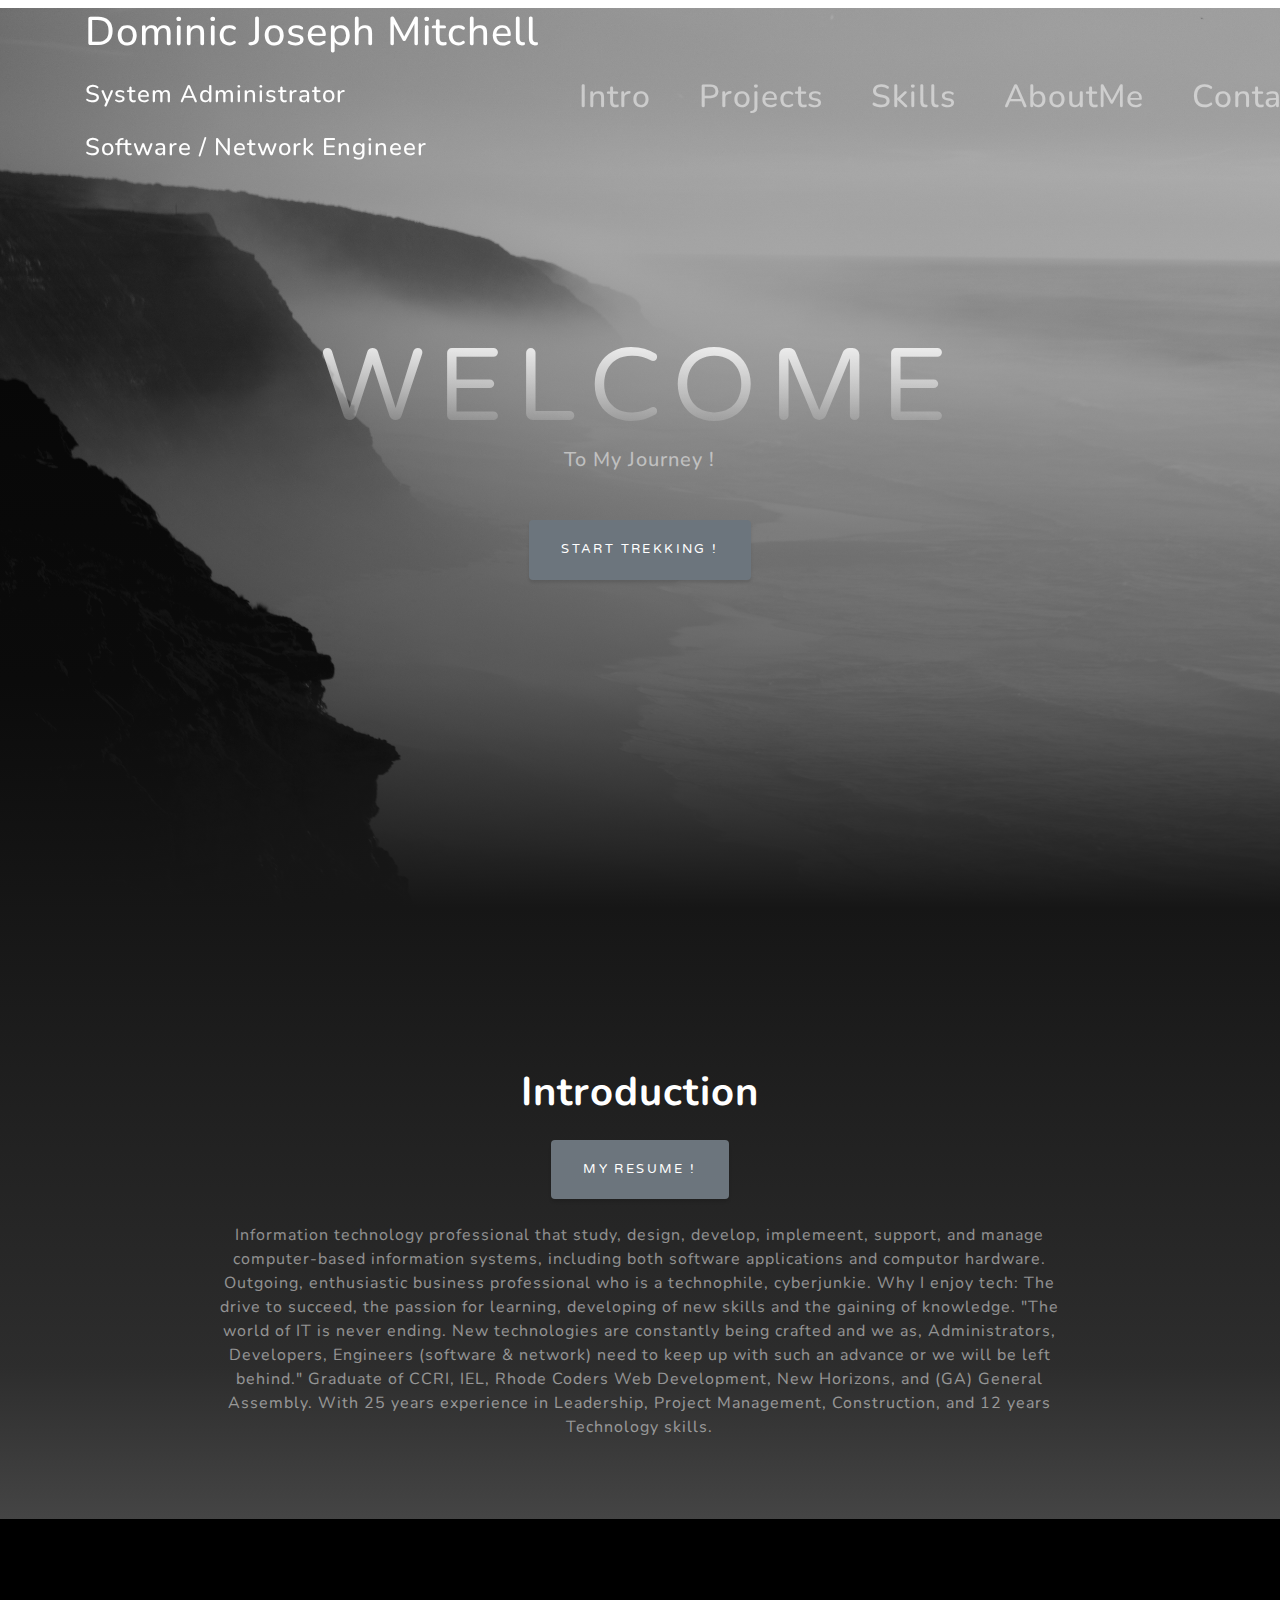
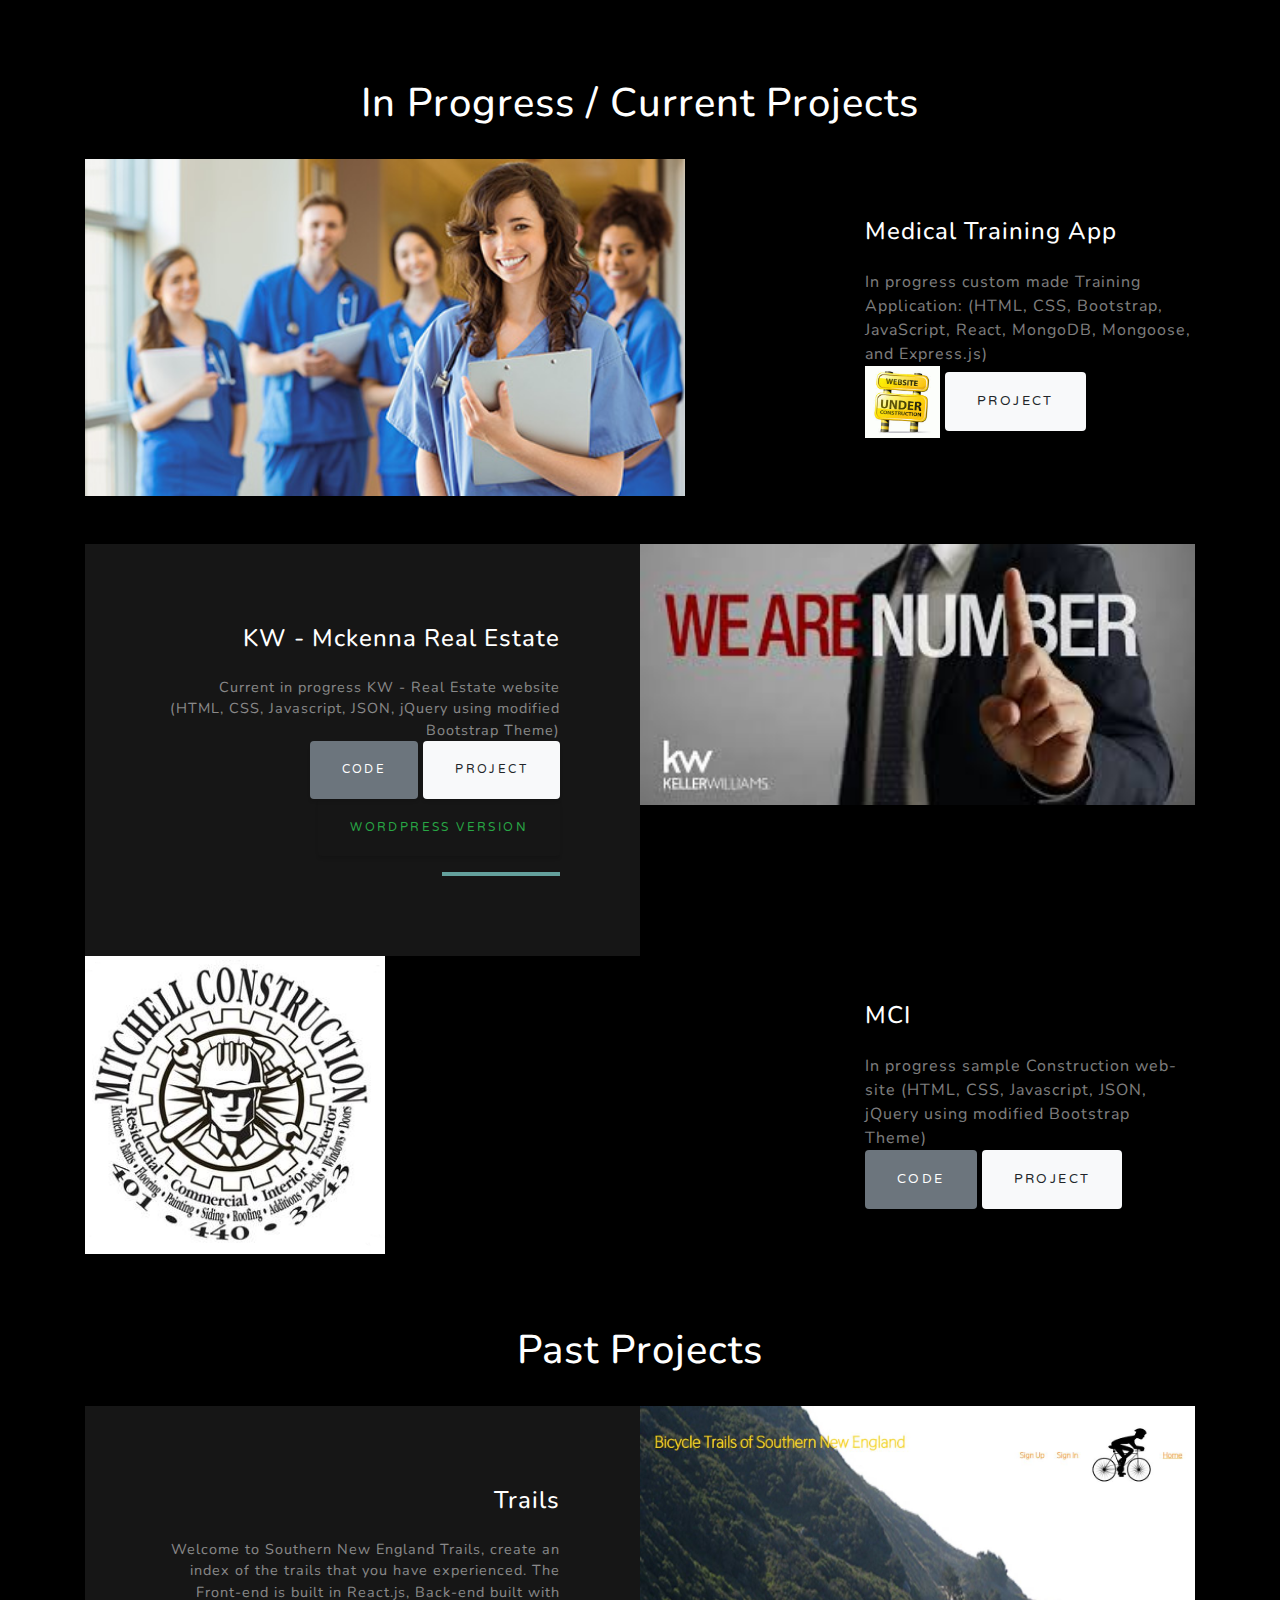
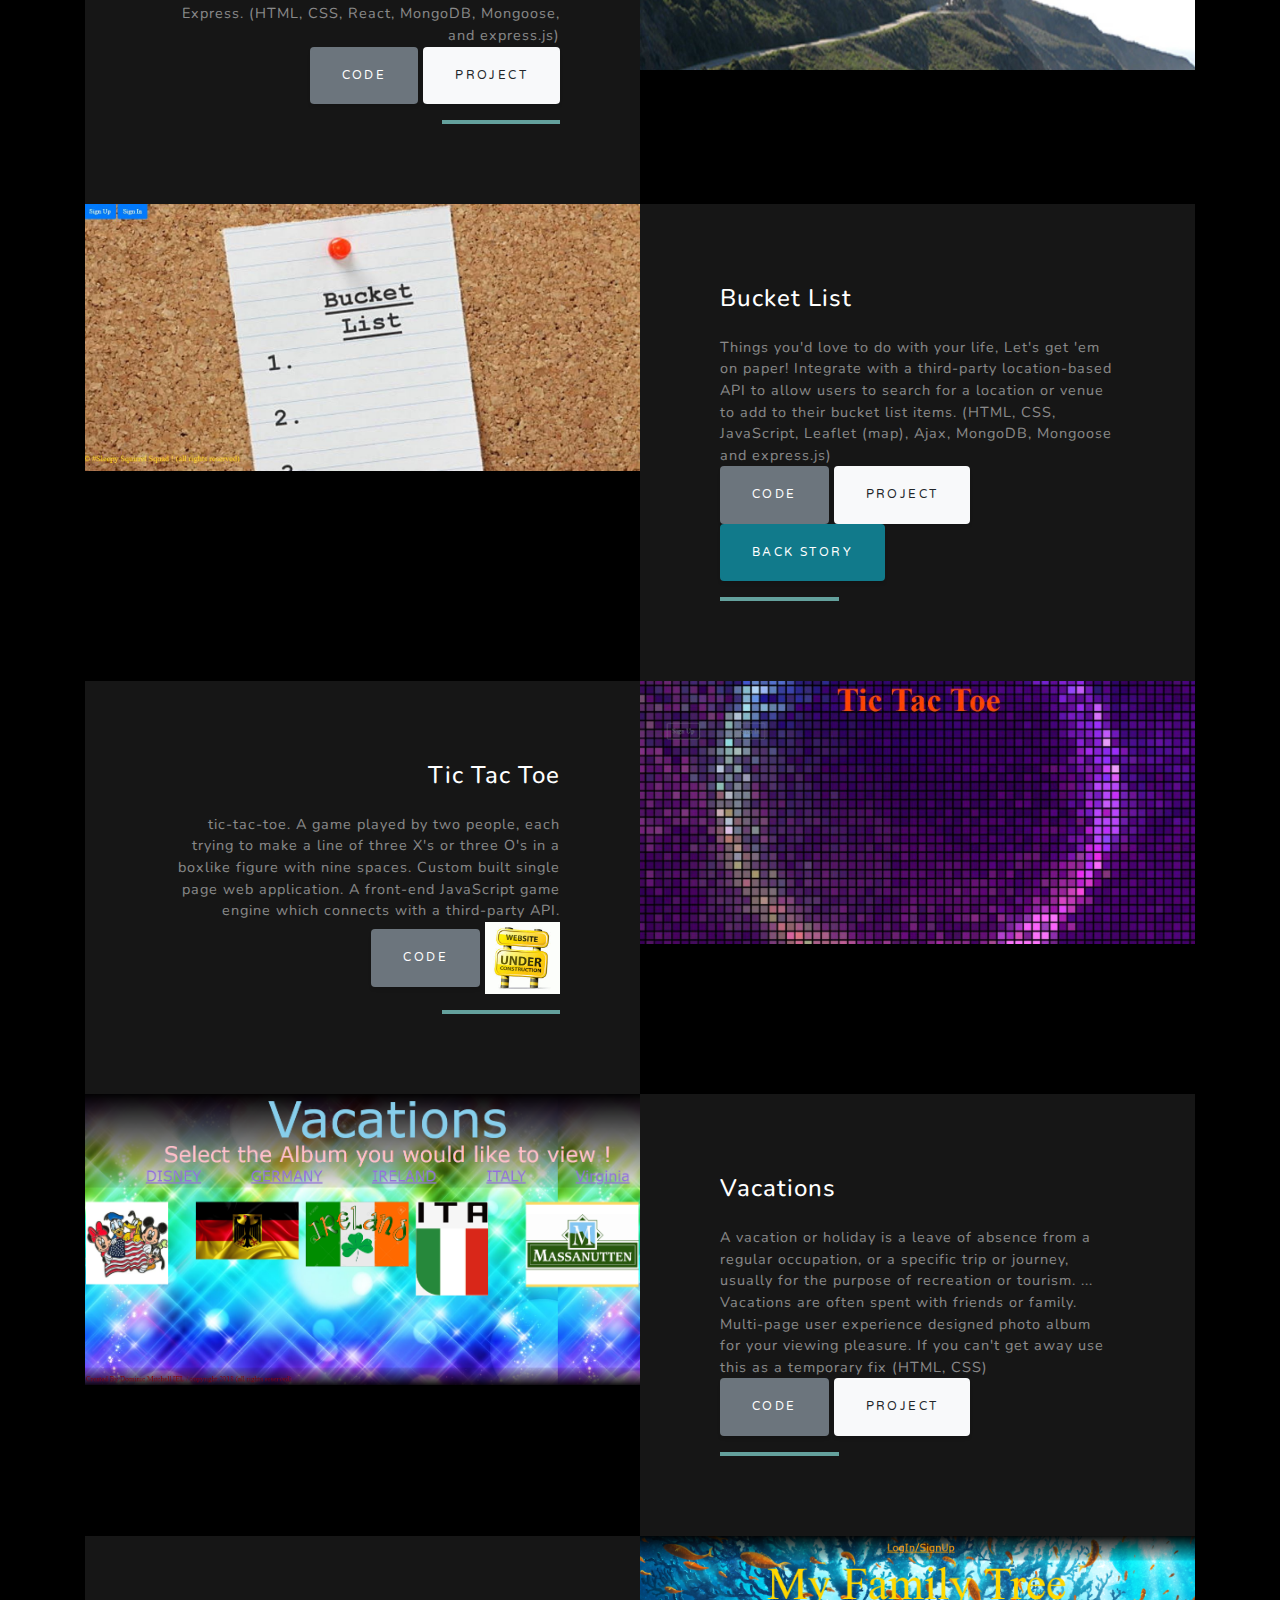
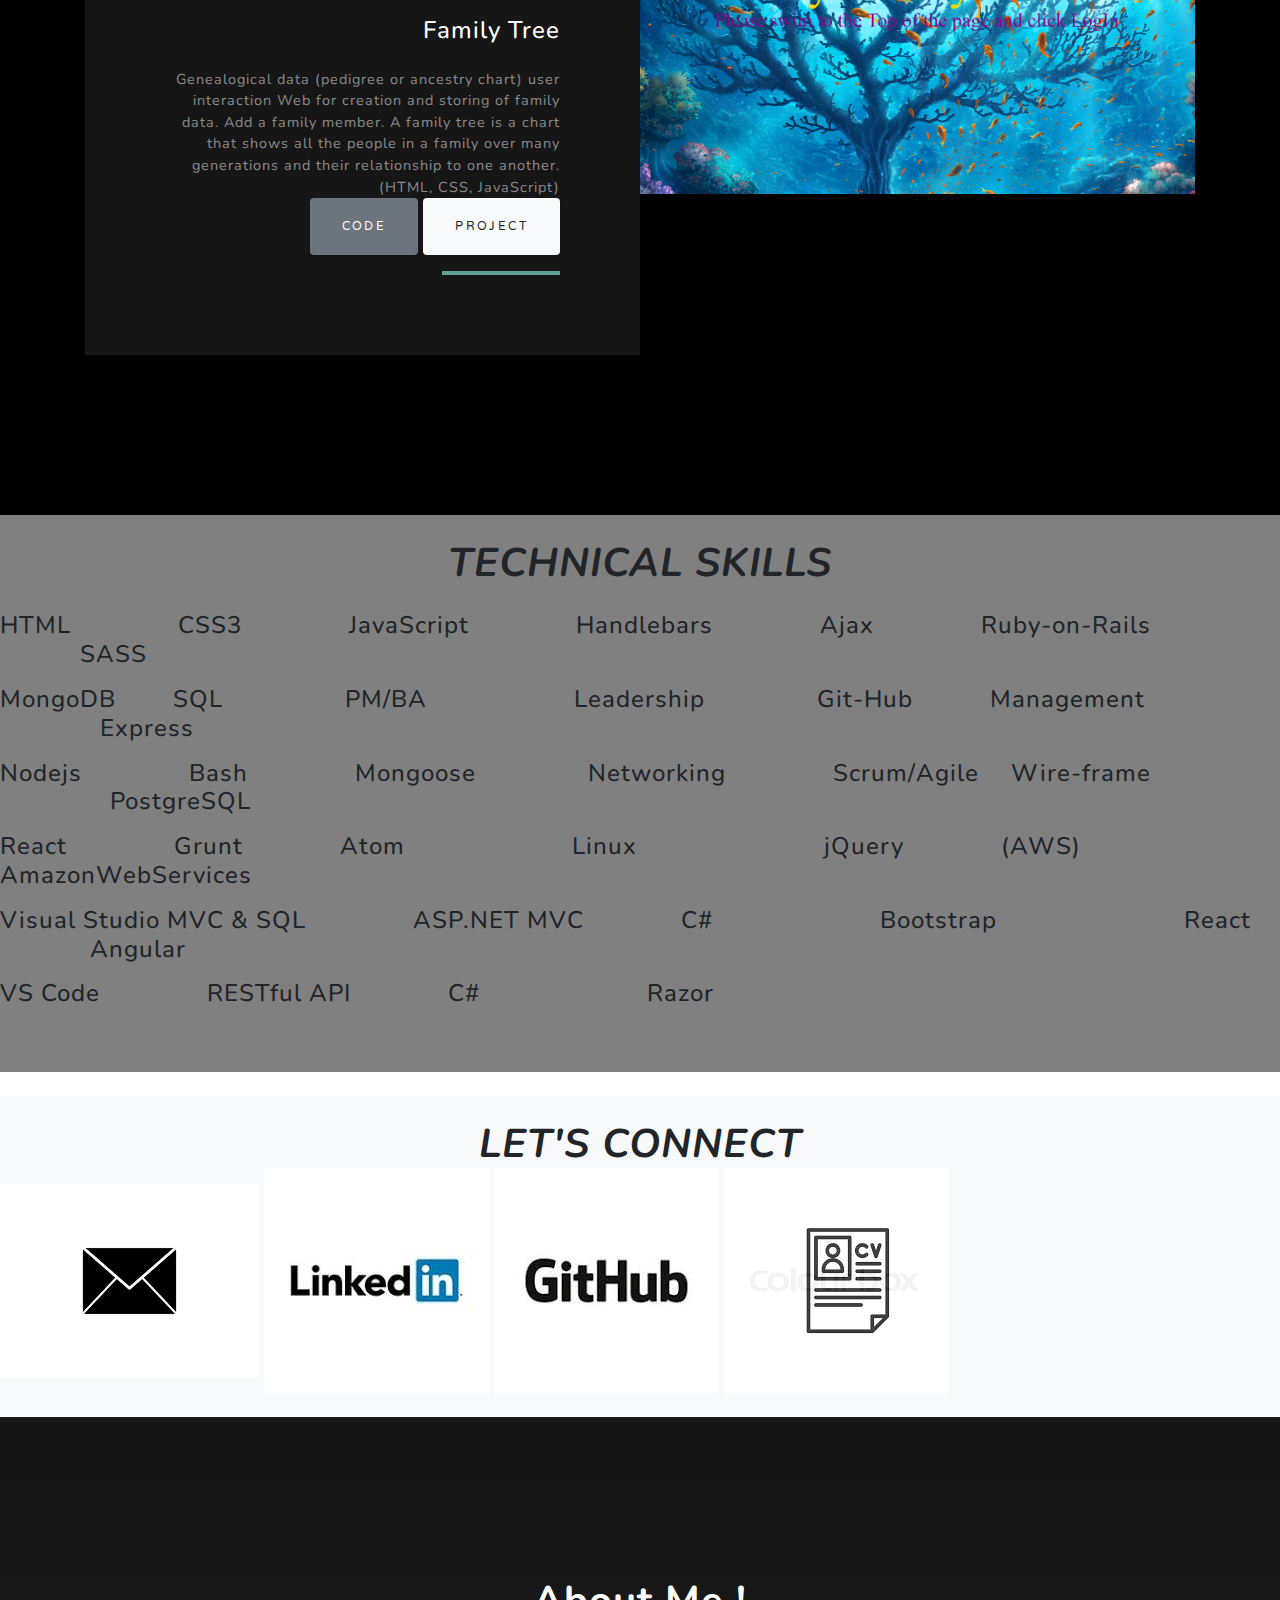
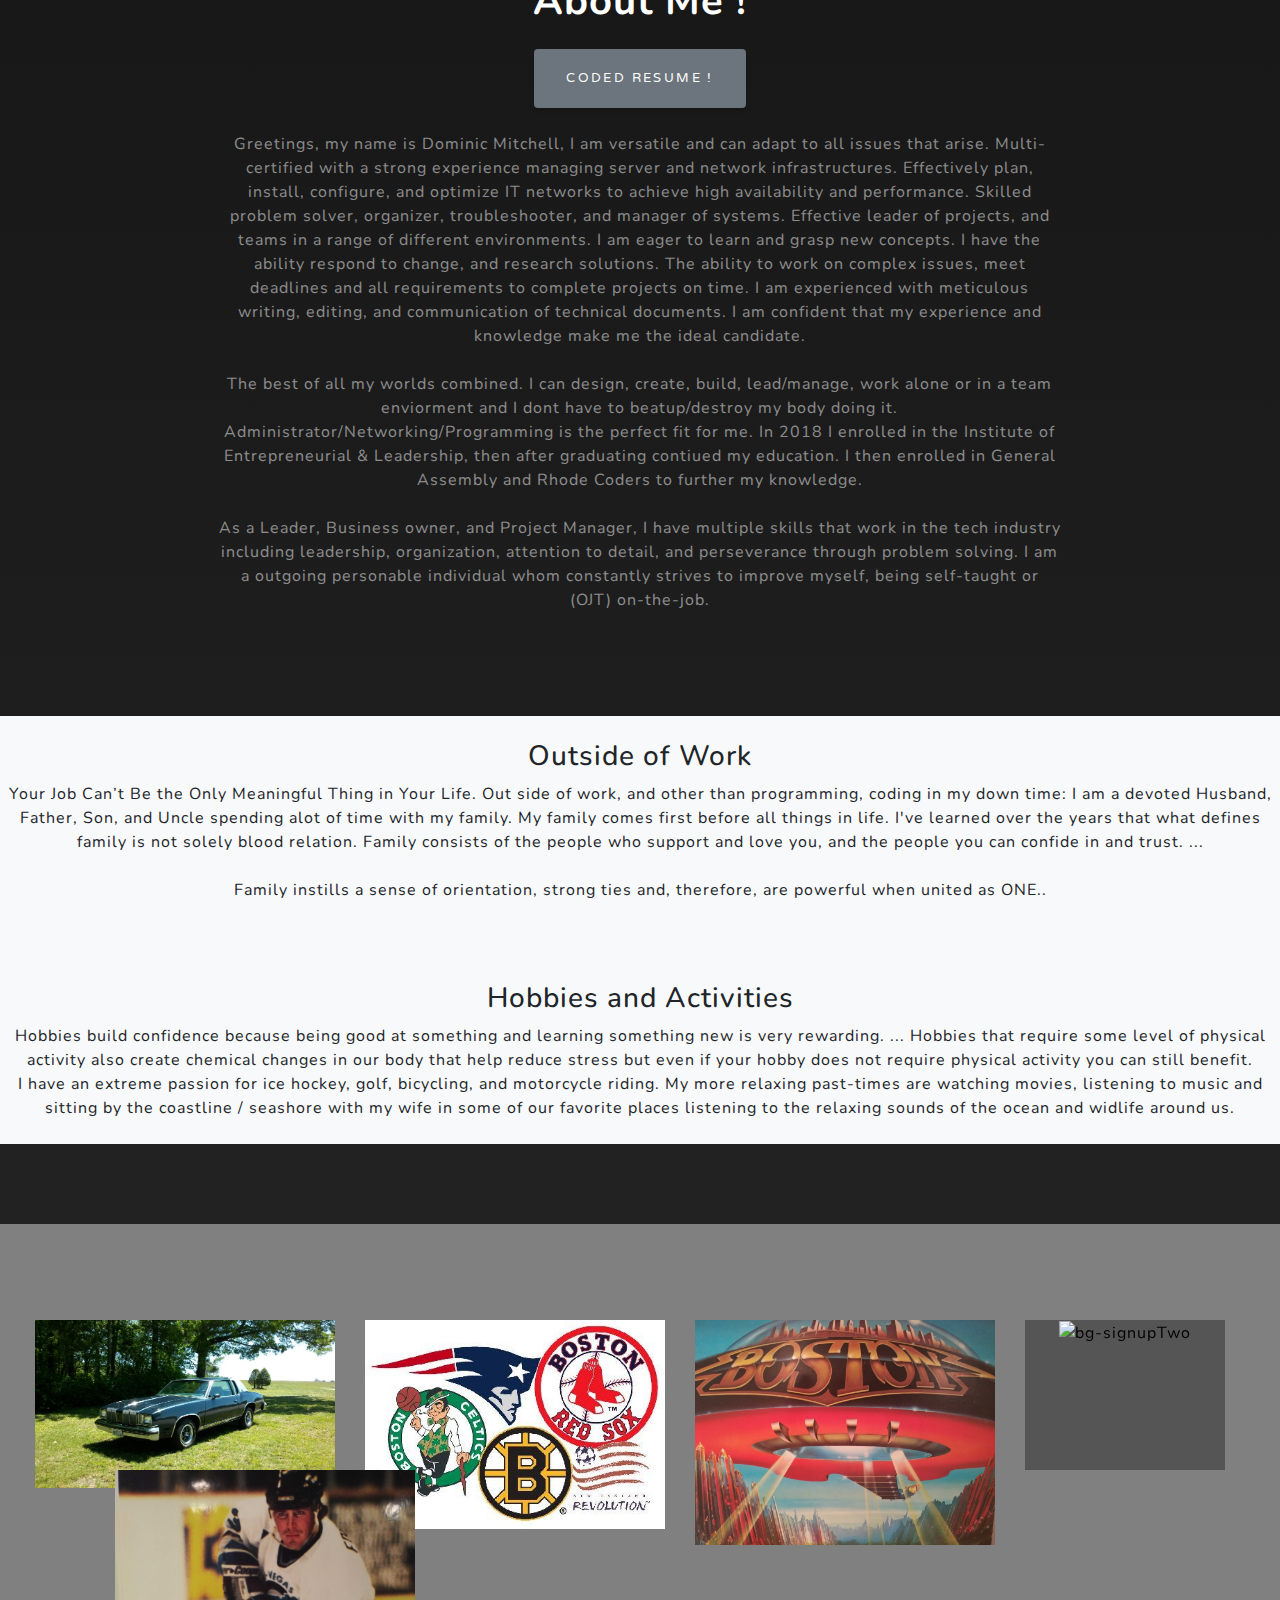
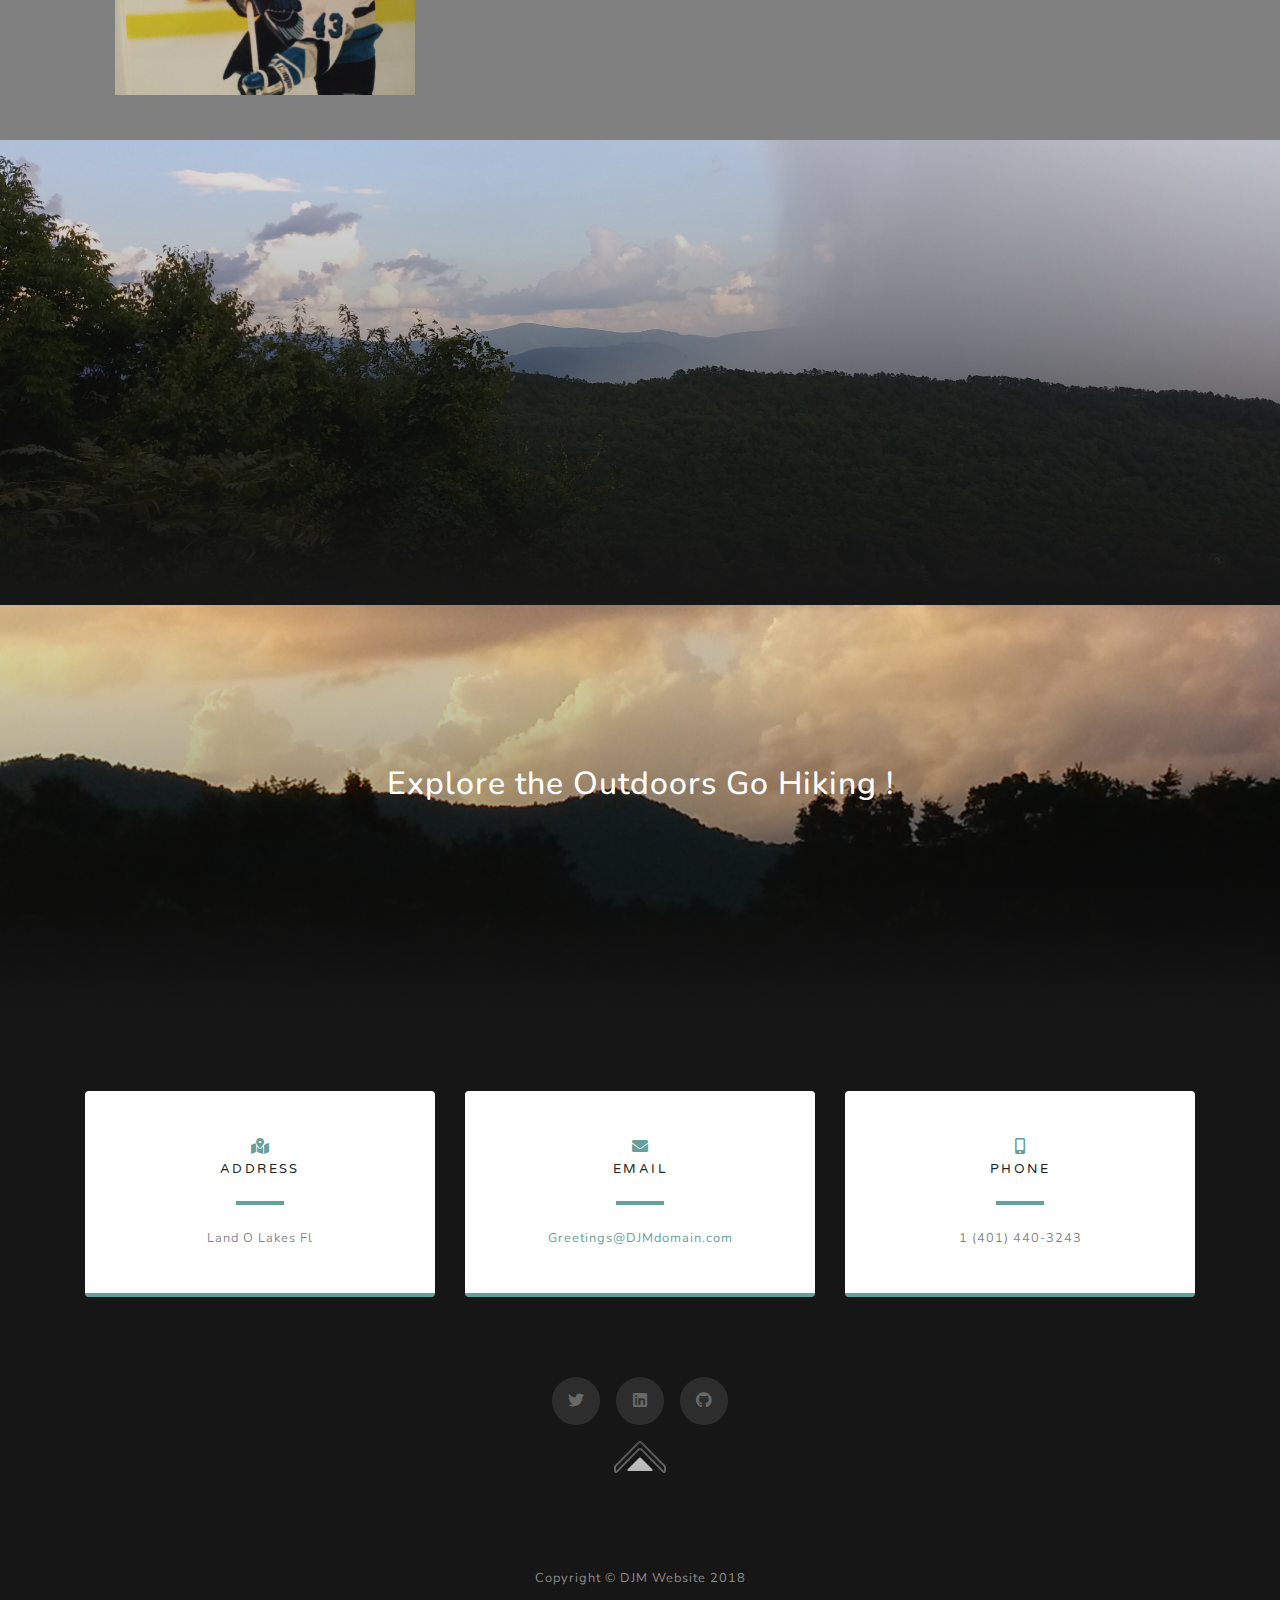
==== index.html @ 30428dc7 "fatboy" ====
<!DOCTYPE html>

<html lang="en">

<head>

  <meta charset="utf-8">
  <meta name="viewport" content="width=device-width, initial-scale=1, shrink-to-fit=no">
  <meta name="description" content="">
  <meta name="author" content="">

  <title>Dominic Joseph Mitchell Profile</title>

  <!-- Bootstrap core CSS -->
  <link href="vendor/bootstrap/css/bootstrap.min.css" rel="stylesheet">

  <!-- Custom fonts for this template -->
  <link href="vendor/fontawesome-free/css/all.min.css" rel="stylesheet">
  <link href="https://fonts.googleapis.com/css?family=Varela+Round" rel="stylesheet">
  <link
    href="https://fonts.googleapis.com/css?family=Nunito:200,200i,300,300i,400,400i,600,600i,700,700i,800,800i,900,900i"
    rel="stylesheet">

  <!-- Custom styles for this template -->
  <link href="css/grayscale.min.css" rel="stylesheet">

</head>

<body id="page-top">

  <!-- Navigation -->
  <h2>
    <nav class="navbar navbar-expand-lg navbar-light fixed-top" id="mainNav">
      <div class="container">
        <a class="navbar-brand js-scroll-trigger" href="#page-top">
          <h1 class="text-white mb-4">Dominic Joseph Mitchell</h1>
          <h4 class="text-white mb-4">System Administrator</h4>
          <h4 class="text-white mb-4">Software / Network Engineer</h4>

        </a>
        <button class="navbar-toggler navbar-toggler-right" type="button" data-toggle="collapse"
          data-target="#navbarResponsive" aria-controls="navbarResponsive" aria-expanded="false"
          aria-label="Toggle navigation">
          Menu
          <i class="fas fa-bars"></i>
        </button>
        <div class="collapse navbar-collapse" id="navbarResponsive">
          <ul class="navbar-nav ml-auto">
            <li class="nav-item">
              <a class="nav-link js-scroll-trigger" href="#intro">Intro</a>
            </li>
            <li class="nav-item">
              <a class="nav-link js-scroll-trigger" href="#projects">Projects</a>
            </li>
            <li class="nav-item">
              <a class="nav-link js-scroll-trigger" href="#skills">Skills</a>
            </li>
            <li class="nav-item">
              <a class="nav-link js-scroll-trigger" href="#about">AboutMe</a>
            </li>
            <li class="nav-item">
              <a class="nav-link js-scroll-trigger" href="#signup">Contact</a>
            </li>

          </ul>
        </div>
      </div>
    </nav>
  </h2>

  <!-- Header -->
  <header class="masthead">
    <div class="container d-flex h-100 align-items-center">
      <div class="mx-auto text-center">
        <h1 class="mx-auto my-0 text-uppercase">WELCOME</h1>
        <h2 class="text-white-50 mx-auto mt-2 mb-5">To My Journey !</h2>
        <a href="#intro" class="btn btn-secondary js-scroll-trigger">Start Trekking !</a>
      </div>
    </div>

    <style>
      img {
        height: auto;
        align-self: auto;
      }

      .grayscale {
        -webkit-filter: grayscale(100%);
        filter: grayscale(100%);
      }
    </style>

    <style>
      .flip-box {
        background-color: transparent;
        width: 200px;
        height: 150px;
        /* border: 1px solid #f1f1f1; */
        perspective: 1000px;
      }

      .flip-box-inner {
        position: relative;
        width: 100%;
        height: 100%;
        text-align: center;
        transition: transform 0.8s;
        transform-style: preserve-3d;
      }

      .flip-box:hover .flip-box-inner {
        transform: rotateY(180deg);
      }

      .flip-box-front,
      .flip-box-back {
        position: absolute;
        width: 100%;
        height: 100%;
        backface-visibility: hidden;
      }

      .flip-box-front {
        background-color: #555;
        color: black;
      }

      .flip-box-back {
        background-color: #555;
        color: black;
        transform: rotateY(180deg);
      }

      .row>.column {
        padding: 8px;
      }

      .column {
        float: left;
        width: 25%;
      }
    </style>

  </header>

  <body id="page-top">
    <!-- About Section -->
    <section id="intro" class="about-section text-center">
      <div class="row">
        <div class="col-lg-8 mx-auto">
          <h1 class="text-white mb-4"><b>Introduction</b></h1>
          <p class="text-white-50">
            <a href="img/2022 DJM FLR.pdf" target="_blank" class="btn btn-secondary js-scroll-trigger">My
              Resume !</a>
            <br>
            <br>
            Information technology professional that study, design, develop, implemeent, support, and
            manage computer-based information systems, including both software applications and computor 
            hardware.
            
            Outgoing, enthusiastic business professional who is a technophile, cyberjunkie. Why I enjoy tech: 
            The drive to
            succeed, the passion for learning, developing of new skills and the gaining of knowledge.
            "The world of IT is never ending. New technologies are constantly being crafted
            and we as, Administrators, Developers, Engineers (software & network) need to keep up with such 
            an advance or we will be left behind."
            Graduate of CCRI, IEL, Rhode Coders Web Development, New Horizons, and (GA) General Assembly. 
            With 25 years experience in Leadership, Project Management, Construction, and 12 years Technology skills.</p>
        </div>
      </div>
    </section>

    <!-- Projects Section -->
    <section id="projects" class="projects-section bg-light">
      <div class="container">

        <!-- Current Real World Projects -->
        <h1 class="text-white text-center">In Progress / Current Projects</h1>
        <br>

        <!-- Project One Row -->
        <div class="row align-items-center no-gutters mb-4 mb-lg-5">
          <div class="col-xl-8 col-lg-7">
            <img class="img-fluid mb-3 mb-lg-0" src="img/nursing.jpg" alt="nursing" width="600" height="500">
          </div>
          <div class="col-xl-4 col-lg-5">
            <div class="featured-text text-center text-lg-left">
              <h4 class="text-white">Medical Training App</h4>
              <h6 class="text-white mb-4"></h6>
              <p class="text-white-50 mb-0">In progress custom made Training Application:
                (HTML, CSS, Bootstrap, JavaScript, React, MongoDB, Mongoose, and Express.js)
                <br>
                <img class="img-fluid" src="img/underconstruction.jpg" alt="uncerconstruction" width="75" height="100">
                <a href="https://dominicjosephmitchell.github.io/nursing/" class="btn btn-light"
                  target="_blank">Project</a>
              </p>
            </div>
          </div>
        </div>

        <!-- Project Two Row -->
        <div class="row justify-content-center no-gutters mb-5 mb-lg-0">
          <div class="col-lg-6">
            <img class="img-fluid" src="img/kw-mckenna.jpg" alt="kw" width="600" height="500">
          </div>
          <div class="col-lg-6 order-lg-first">
            <div class="bg-black text-center h-100 project">
              <div class="d-flex h-100">
                <div class="project-text w-100 my-auto text-center text-lg-right">
                  <h4 class="text-white">KW - Mckenna Real Estate</h4>
                  <h6 class="text-white mb-4"></h6>
                  <p class="mb-0 text-white-50">Current in progress KW - Real Estate website
                    (HTML, CSS, Javascript, JSON, jQuery using modified Bootstrap Theme)
                    <br>
                    <a href="https://github.com/DominicJosephMitchell/mckenna" class="btn btn-secondary"
                      target="_blank">Code</a>
                    <a href="https://dominicjosephmitchell.github.io/mckenna/" class="btn btn-light"
                      target="_blank">Project</a>
                    <a href="http://dominicjmitchell.com/" class="btn btn-outline-success" target="_blank">Wordpress
                      Version</a>
                    <hr class="d-none d-lg-block mb-0 mr-0">
                </div>
              </div>
            </div>
          </div>
        </div>

        <!-- Project Three Row -->
        <div class="row align-items-center no-gutters mb-4 mb-lg-5">
          <div class="col-xl-8 col-lg-7">
            <img class="img-fluid mb-3 mb-lg-0" src="img/MCI.png" alt="trails" width="300" height="250">
          </div>
          <div class="col-xl-4 col-lg-5">
            <div class="featured-text text-center text-lg-left">
              <h4 class="text-white">MCI</h4>
              <h6 class="text-white mb-4"></h6>
              <p class="text-white-50 mb-0">In progress sample Construction web-site
                (HTML, CSS, Javascript, JSON, jQuery using modified Bootstrap Theme)
                <br>
                <a href="https://github.com/DominicJosephMitchell/MCI" class="btn btn-secondary"
                  target="_blank">Code</a>
                <a href="https://dominicjosephmitchell.github.io/MCI/" class="btn btn-light" target="_blank">Project</a>
              </p>
            </div>
          </div>
        </div>

        <!-- Class Projects -->
        <br>
        <h1 class="text-white text-center">Past Projects</h1>
        <br>

        <!-- Project One Row -->
        <div class="row justify-content-center no-gutters mb-5 mb-lg-0">
          <div class="col-lg-6">
            <img class="img-fluid" src="img/Trails.JPG" alt="trails" width="600" height="500">
          </div>
          <div class="col-lg-6 order-lg-first">
            <div class="bg-black text-center h-100 project">
              <div class="d-flex h-100">
                <div class="project-text w-100 my-auto text-center text-lg-right">
                  <h4 class="text-white">Trails</h4>
                  <h6 class="text-white mb-4"></h6>
                  <p class="mb-0 text-white-50">Welcome to Southern New England Trails, create an index of the trails
                    that
                    you have experienced. The Front-end is built in React.js, Back-end built with Express. (HTML, CSS,
                    React, MongoDB, Mongoose, and express.js)
                    <br>
                    <a href="https://github.com/DominicJosephMitchell/TrailsClient" class="btn btn-secondary"
                      target="_blank">Code</a>
                    <a href="https://dominicjosephmitchell.github.io/TrailsClient/" class="btn btn-light"
                      target="_blank">Project</a>
                  </p>
                  <hr class="d-none d-lg-block mb-0 mr-0">
                </div>
              </div>
            </div>
          </div>
        </div>

        <!-- Project Two Row -->
        <div class="row justify-content-center no-gutters mb-5 mb-lg-0">
          <div class="col-lg-6">
            <img class="img-fluid" src="img/bucketlist.JPG" alt="bucketlist" width="600" height="500">
          </div>
          <div class="col-lg-6">
            <div class="bg-black text-center h-100 project">
              <div class="d-flex h-100">
                <div class="project-text w-100 my-auto text-center text-lg-left">
                  <h4 class="text-white">Bucket List</h4>
                  <h6 class="text-white mb-4"></h6>
                  <p class="mb-0 text-white-50">
                    Things you'd love to do with your life, Let's get 'em on paper!
                    Integrate with a third-party location-based API to allow users to search for a location or
                    venue to add to their bucket list items. (HTML, CSS, JavaScript, Leaflet (map), Ajax,
                    MongoDB, Mongoose and express.js)
                    <br>
                    <a href="https://github.com/DominicJosephMitchell/front-end-bucket" class="btn btn-secondary"
                      target="_blank">Code</a>
                    <a href="https://deehefka.github.io/front-end-bucket/" class="btn btn-light"
                      target="_blank">Project</a>
                    <a href="backStory/backStory.html" class="btn btn-info active" target="_blank">Back Story</a>
                  </p>
                  <hr class="d-none d-lg-block mb-0 ml-0">
                </div>
              </div>
            </div>
          </div>
        </div>

        <!-- Project Three Row -->
        <div class="row justify-content-center no-gutters mb-5 mb-lg-0">
          <div class="col-lg-6">
            <img class="img-fluid" src="img/TTT.JPG" alt="Vacations" width="600" height="500">
          </div>
          <div class="col-lg-6 order-lg-first">
            <div class="bg-black text-center h-100 project">
              <div class="d-flex h-100">
                <div class="project-text w-100 my-auto text-center text-lg-right">
                  <h4 class="text-white">Tic Tac Toe</h4>
                  <h6 class="text-white mb-4"></h6>
                  <p class="mb-0 text-white-50"> tic-tac-toe. A game played by two people, each trying to make a line of
                    three X's
                    or three O's in a boxlike figure with nine spaces. Custom built single page web application. A
                    front-end JavaScript
                    game engine which connects with a third-party API.
                    <br>
                    <a href="https://github.com/DominicJosephMitchell/TicTacToe" class="btn btn-secondary"
                      target="_blank">Code</a>
                    <!-- <a href="https://dominicjosephmitchell.github.io/TicTacToe/" class="btn btn-light"
                      target="_blank">Project</a> -->
                    <img class="img-fluid" src="img/underconstruction.jpg" alt="uncerconstruction" width="75"
                      height="100">
                  </p>
                  <hr class="d-none d-lg-block mb-0 mr-0">
                </div>
              </div>
            </div>
          </div>
        </div>

        <!-- Project Four Row -->
        <div class="row justify-content-center no-gutters mb-5 mb-lg-0">
          <div class="col-lg-6">
            <img class="img-fluid" src="img/Project2.PNG" alt="Vacations" width="600" height="500">
          </div>
          <div class="col-lg-6">
            <div class="bg-black text-center h-100 project">
              <div class="d-flex h-100">
                <div class="project-text w-100 my-auto text-center text-lg-left">
                  <h4 class="text-white">Vacations</h4>
                  <h6 class="text-white mb-4"></h6>
                  <p class="mb-0 text-white-50">A vacation or holiday is a leave of absence from a regular occupation,
                    or a specific trip or journey, usually for the purpose of recreation or tourism. ... Vacations are
                    often spent with friends or family. Multi-page user experience designed photo album for your viewing
                    pleasure. If you can't get away use this as a temporary fix (HTML, CSS)
                    <br>
                    <a href="https://djmcapstone.herokuapp.com/" class="btn btn-secondary" target="_blank">Code</a>
                    <a href="https://djmcapstone.herokuapp.com/" class="btn btn-light" target="_blank">Project</a>
                  </p>
                  <hr class="d-none d-lg-block mb-0 ml-0">
                </div>
              </div>
            </div>
          </div>
        </div>

        <!-- Project Five Row -->
        <div class="row justify-content-center no-gutters mb-5 mb-lg-0">
          <div class="col-lg-6">
            <img class="img-fluid" src="img/FamilyTree.PNG" alt="familyTree" width="600" height="500">
          </div>
          <div class="col-lg-6 order-lg-first">
            <div class="bg-black text-center h-100 project">
              <div class="d-flex h-100">
                <div class="project-text w-100 my-auto text-center text-lg-right">
                  <h4 class="text-white">Family Tree</h4>
                  <h6 class="text-white mb-4"></h6>
                  <p class="mb-0 text-white-50">Genealogical data (pedigree or ancestry chart) user
                    interaction Web for creation and storing of family data. Add a family member.
                    A family tree is a chart that shows all the people in a family over many generations
                    and their relationship to one another. (HTML, CSS, JavaScript)
                    <br>
                    <a href="https://github.com/DominicJosephMitchell/FamilyTree" class="btn btn-secondary"
                      target="_blank">Code</a>
                    <a href="https://djmfamilytree.herokuapp.com/" class="btn btn-light" target="_blank">Project</a>
                  </p>
                  <hr class="d-none d-lg-block mb-0 mr-0">
                </div>
              </div>
            </div>
          </div>
        </div>
      </div>
    </section>

    <!-- Technical Skills -->
    <div>
      <section id="skills" class="skills-section bg-light">
        <br>
        <div class="container d-flex h-100 align-items-center">
          <div class="mx-auto text-center">
            <i>
              <h1 class="mx-auto my-0 text-uppercase"><b>TECHNICAL SKILLS</b></h1>
            </i>
          </div>
        </div>
        <br>

        <!-- Style the tab content <span style="display:inline-block; width:200px;"></span>-->
        <h4>
          <p>HTML
            <span style="margin-left:100px;">CSS3</span>
            <span style="margin-left:100px;">JavaScript</span>
            <span style="margin-left:100px;">Handlebars</span>
            <span style="margin-left:100px;">Ajax</span>
            <span style="margin-left:100px;">Ruby-on-Rails</span>
            <span style="margin-left:80px;">SASS</span>
          </p>

          <p>MongoDB
            <span style="margin-left:50px;">SQL</span>
            <span style="margin-left:115px;">PM/BA</span>
            <span style="margin-left:140px;">Leadership</span>
            <span style="margin-left:105px;">Git-Hub</span>
            <span style="margin-left:70px;">Management</span>
            <span style="margin-left:100px;">Express</span>
          </p>

          <p>Nodejs
            <span style="margin-left:100px;">Bash</span>
            <span style="margin-left:100px;">Mongoose</span>
            <span style="margin-left:105px;">Networking</span>
            <span style="margin-left:100px;">Scrum/Agile</span>
            <span style="margin-left:25px;">Wire-frame</span>
            <span style="margin-left:110px;">PostgreSQL</span>
          </p>

          <p>React
            <span style="margin-left:100px;">Grunt</span>
            <span style="margin-left:90px;">Atom</span>
            <span style="margin-left:160px;">Linux</span>
            <span style="margin-left:180px;">jQuery</span>
            <span style="margin-left:90px;">(AWS) AmazonWebServices</span>
          </p>

          <p>Visual Studio MVC & SQL
            <span style="margin-left:100px;">ASP.NET MVC</span>
            <span style="margin-left:90px;">C#</span>
            <span style="margin-left:160px;">Bootstrap</span>
            <span style="margin-left:180px;">React</span>
            <span style="margin-left:90px;">Angular</span>
          </p>

          <p>VS Code
            <span style="margin-left:100px;">RESTful API</span>
            <span style="margin-left:90px;">C#</span>
            <span style="margin-left:160px;">Razor</span>
            <span style="margin-left:180px;"></span>
            <span style="margin-left:90px;"></span>
          </p>


        </h4>
        <br>
        <br>
      </section>
    </div>

    <!-- Connect -->
    <div>
      <br>
      <section id="connect" class="connect-section bg-light">
        <br>
        <div class="container d-flex h-50 align-items-center">
          <div class="mx-auto text-center">
            <i>
              <bold>
                <h1 class="mx-auto my-0 text-uppercase"><b>LET'S CONNECT</b></h1>
              </bold>
            </i>
          </div>
        </div>
        <div class="contact" id="contact">

          <a href="mailto:nstco29@gmail.com" target="_blank">
            <img alt="Email: dominic.joseph.mitchell.2018@gmail.com" src="img/email.png"></a>

          <a href="https://www.linkedin.com/in/dominic-j-mitchell/" target="_blank">
            <img alt="https://www.linkedin.com/in/dominic-j-mitchell/" src="img/linkedin.jpg"></a>

          <a href="https://github.com/DominicJosephMitchell?tab=repositories" target="_blank">
            <img alt="GitHub: https://github.com/DominicJosephMitchell?tab=repositories" src="img/github.jpg"></a>

          <!-- <a href="https://twitter.com/DominicJosephM1" target="_blank">
            <img alt="https://twitter.com/DominicJosephM1" src="img/twitter.png"></a> -->

          <a href="img/2022 DJM FLR.pdf" target="_blank">
            <img alt="resume/resume.html" src="img/resumelogo.png"></a>
        </div>
        <br>
      </section>
    </div>

    <!-- About Me -->

    <section id="about" class="about-section text-center">
      <div class="row">
        <div class="col-lg-8 mx-auto">
          <h1 class="text-white mb-4"><b>About Me !</b></h1>
          <a href="resume/resume.html" target="_blank" class="btn btn-secondary js-scroll-trigger">Coded
            Resume !</a>
          <p class="text-white-50">
            <br>
                 Greetings, my name is Dominic Mitchell, 
            I am versatile and can adapt to all issues that arise. Multi-certified with a strong experience managing 
            server and network infrastructures.  Effectively plan, install, configure, and optimize IT networks to 
            achieve high availability and performance.  Skilled problem solver, organizer, troubleshooter, and manager 
            of systems. Effective leader of projects, and teams in a range of different environments. 
                 I am eager to learn and grasp new concepts. I have the ability respond to change, and research solutions.  
            The ability to work on complex issues, meet deadlines and all requirements to complete projects on time. I am 
            experienced with meticulous writing, editing, and communication of technical documents. I am confident that 
            my experience and knowledge make me the ideal candidate. 
            <br>
            <br>
                 The best of all my worlds combined. I can design, create, build, lead/manage, work alone or in a team
            enviorment and I dont have to beatup/destroy my body doing it. Administrator/Networking/Programming is the 
            perfect fit for me. In 2018 I enrolled in the Institute of Entrepreneurial & Leadership, then after graduating 
            contiued my education. I then enrolled in General Assembly and Rhode Coders to further my knowledge.
            <br>
            <br>
                 As a Leader, Business owner, and Project Manager, I have multiple skills that work in the tech
            industry including leadership, organization, attention to detail, and perseverance through problem solving.
            I am a outgoing personable individual whom constantly strives to improve myself, being self-taught or (OJT)
            on-the-job.
          </p>
        </div>
      </div>

      <!-- Ouside of work -->
      <div>
        <br>
        <section id="connect" class="connect-section bg-light">
          <br>
          <div class="container d-flex h-50 align-items-center">
            <div class="mx-auto text-center">
              <i>
                <h1 class="mx-auto my-0 text-uppercase"></h1>
              </i>
            </div>
          </div>
          <div class="contact" id="contact">
          </div>
          <strong>
            <h3>Outside of Work</h3>
          </strong>
          <p> Your Job Can’t Be the Only Meaningful Thing in Your Life. Out side of work, and other than programming,
            coding in my down time: I am a devoted Husband, Father, Son, and Uncle spending alot of time with my
            family.
            My family comes first before all things in life. I've learned over the years that what defines family is
            not
            solely blood relation. Family consists of the people who support and love you, and the people you can
            confide
            in and trust. ...
            <br>
            <br>
            Family instills a sense of orientation, strong ties and, therefore, are powerful when united as ONE..
          </p>
          <strong>
            <h3>Hobbies and Activities</h3>
          </strong>
          <p>
            Hobbies build confidence because being good at something and learning something new is very rewarding. ...
            Hobbies that require some level of physical activity also create chemical changes in our body that help
            reduce stress but even if your hobby does not require physical activity you can still benefit.
            <br>
            I have an extreme passion for ice hockey, golf, bicycling, and motorcycle riding. My more relaxing past-times are
            watching movies, listening to music and sitting by the coastline / seashore with my wife in some of our
            favorite places listening to the relaxing sounds of the ocean and widlife around us.
            <br>
            <br>
          </p>
        </section>
      </div>

      <!-- Description of Pictures -->
      <!-- Text for Pictures -->

      <div class="mx-auto text-left">
        <h3>
        </h3>
      </div>

      <!-- Pictures -->
      <div>
        <section id="skills" class="skills-section bg-light">
          <br>
          <div class="container d-flex h-100 align-items-center">
            <div class="mx-auto text-center">
              <i>
                <h1 class="mx-auto my-0 text-uppercase"></h1>
              </i>
            </div>
          </div>
          <br>
          <br>
          <br>
          <!-- Picture 1/2 -->
          <div>
            <div class="row">
              <span style="margin-left:50px;">
                <div class="column">
                  <div class="flip-box">
                    <div class="flip-box-inner">
                      <div class="flip-box-front">
                        <img class="" src="img/cutlass.jpg" alt="cutlass" width="300" height="300">
                      </div>
                      <div class="flip-box-back">
                        <img class="grayscale" src="img/FatBoy 2022.PNG" alt="shadow" width="300" height="300">
                      </div>
                    </div>
                  </div>
                </div>
              </span>

              <!-- Picture 3/4 -->
              <span style="margin-left:130px;">
                <div class="column">
                  <div class="flip-box">
                    <div class="flip-box-inner">
                      <div class="flip-box-front">
                        <img class="" src="img/New_England_Sports.jpg" alt="New_England_Sports" width="300"
                          height="300">
                      </div>
                      <div class="flip-box-back">
                        <img class="grayscale" src="img/New_England_Sports.jpg" alt="New_England_Sports" width="300"
                          height="300">
                      </div>
                    </div>
                  </div>
                </div>
              </span>

              <!-- Picture 5/6 -->
              <span style="margin-left:130px;">
                <div class="column">
                  <div class="flip-box">
                    <div class="flip-box-inner">
                      <div class="flip-box-front">
                        <img class="" src="img/Boston.jpg" alt="Boston" width="300" height="300">
                      </div>
                      <div class="flip-box-back">
                        <img class="grayscale" src="img/VanHalen.jpg" alt="VanHalen" width="300" height="300">
                      </div>
                    </div>
                  </div>
                </div>
              </span>

              <!-- Picture 7/8 -->
              <span style="margin-left:130px;">
                <div class="column">
                  <div class="flip-box">
                    <div class="flip-box-inner">
                      <div class="flip-box-front">
                        <img class="" src="img/bg-signupTwo.jpg" alt="bg-signupTwo" width="300" height="300">
                      </div>
                      <div class="flip-box-back">
                        <img class="grayscale" src="img/hiking.jpg" alt="hiking" width="300" height="300">
                      </div>
                    </div>
                  </div>
                </div>
              </span>

              <!-- Picture 9/10 -->
              <span style="margin-left:130px;">
                <div class="column">
                  <div class="flip-box">
                    <div class="flip-box-inner">
                      <div class="flip-box-front">
                        <img class="" src="img/Hockey43.jpg" alt="Hockey43" width="300" height="300">
                      </div>
                      <div class="flip-box-back">
                        <img class="grayscale" src="img/HockeyYoung.jpg" alt="HockeyYoung" width="300" height="300">
                      </div>
                    </div>
                  </div>
                </div>
              </span>
            </div>
            <br>
            <br>
            <br>
            <br>
            <br>
        </section>

        <!-- Empty Section -->
        <!-- <div>
          <section id="skills" class="skills-section bg-light">
            <br>
            <div class="container d-flex h-100 align-items-center">
              <div class="mx-auto text-center">
                <i>
                  <h1 class="mx-auto my-0 text-uppercase"></h1>
                </i>
              </div>
            </div>
          </section> -->

        <section id="signup" class="signup-sectionTwo">
          <div class="container">
            <div class="row">
              <div class="col-md-10 col-lg-8 mx-auto text-center">
              </div>
            </div>
          </div>
          <br>
          <br>
          <br>
          <br>
          <br>
          <br>
        </section>

        <!-- Signup Section -->
        <section id="signup" class="signup-section">
          <div class="container">
            <div class="row">
              <div class="col-md-10 col-lg-8 mx-auto text-center">

                <!-- <i class="far fa-paper-plane fa-2x mb-2 text-white"></i> -->
                <h2 class="text-white mb-5">Explore the Outdoors Go Hiking !</h2>

                <!-- <form class="form-inline d-flex">
            <input type="email" class="form-control flex-fill mr-0 mr-sm-2 mb-3 mb-sm-0" id="inputEmail" placeholder="Enter email address...">
            <button type="submit" class="btn btn-primary mx-auto">Add Something Here</button>
          </form> -->

              </div>
            </div>
          </div>
        </section>

        <!-- Contact Section -->
        <section class="contact-section bg-black">
          <div class="container">

            <div class="row">

              <div class="col-md-4 mb-3 mb-md-0">
                <div class="card py-4 h-100">
                  <div class="card-body text-center">
                    <i class="fas fa-map-marked-alt text-primary mb-2"></i>
                    <h4 class="text-uppercase m-0">Address</h4>
                    <hr class="my-4">
                    <div class="small text-black-50">Land O Lakes Fl</div>
                  </div>
                </div>
              </div>

              <div class="col-md-4 mb-3 mb-md-0">
                <div class="card py-4 h-100">
                  <div class="card-body text-center">
                    <i class="fas fa-envelope text-primary mb-2"></i>
                    <h4 class="text-uppercase m-0">Email</h4>
                    <hr class="my-4">
                    <div class="small text-black-50">
                      <a href="nstco29@gmail.com" target="_blank">Greetings@DJMdomain.com</a>
                    </div>
                  </div>
                </div>
              </div>

              <div class="col-md-4 mb-3 mb-md-0">
                <div class="card py-4 h-100">
                  <div class="card-body text-center">
                    <i class="fas fa-mobile-alt text-primary mb-2"></i>
                    <h4 class="text-uppercase m-0">Phone</h4>
                    <hr class="my-4">
                    <div class="small text-black-50">1 (401) 440-3243</div>
                  </div>
                </div>
              </div>
            </div>

            <div class="social d-flex justify-content-center">
              <a href="https://twitter.com/DominicJosephM1" target="_blank" class="mx-2">
                <i class="fab fa-twitter"></i>
              </a>
              <a href="https://www.linkedin.com/in/dominic-j-mitchell/" target="_blank" class="mx-2">
                <i class="fab fa-linkedin"></i>
              </a>
              <a href="https://github.com/DominicJosephMitchell?tab=repositories" target="_blank" class="mx-2">
                <i class="fab fa-github"></i>
              </a>
            </div>
          </div>
          <div>
            <a href="#page-top">
              <span style="margin-left:0px;"><img class="grayscale" src="img/arrow-up.png" alt="Up arrow">
              </span>
            </a>
          </div>

        </section>

        <!-- Footer -->
        <footer class="bg-black small text-center text-white-50">
          <div class="container">
            Copyright &copy; DJM Website 2018
          </div>
        </footer>
  </body>

  <!-- Bootstrap core JavaScript -->
  <script src="vendor/jquery/jquery.min.js"></script>
  <script src="vendor/bootstrap/js/bootstrap.bundle.min.js"></script>

  <!-- Plugin JavaScript -->
  <script src="vendor/jquery-easing/jquery.easing.min.js"></script>

  <!-- Custom scripts for this template -->
  <script src="js/grayscale.min.js"></script>

</body>

</html>
---- vendor/fontawesome-free/css/all.min.css ----
/*!
 * Font Awesome Free 5.3.1 by @fontawesome - https://fontawesome.com
 * License - https://fontawesome.com/license/free (Icons: CC BY 4.0, Fonts: SIL OFL 1.1, Code: MIT License)
 */
.fa,.fab,.fal,.far,.fas{-moz-osx-font-smoothing:grayscale;-webkit-font-smoothing:antialiased;display:inline-block;font-style:normal;font-variant:normal;text-rendering:auto;line-height:1}.fa-lg{font-size:1.33333em;line-height:.75em;vertical-align:-.0667em}.fa-xs{font-size:.75em}.fa-sm{font-size:.875em}.fa-1x{font-size:1em}.fa-2x{font-size:2em}.fa-3x{font-size:3em}.fa-4x{font-size:4em}.fa-5x{font-size:5em}.fa-6x{font-size:6em}.fa-7x{font-size:7em}.fa-8x{font-size:8em}.fa-9x{font-size:9em}.fa-10x{font-size:10em}.fa-fw{text-align:center;width:1.25em}.fa-ul{list-style-type:none;margin-left:2.5em;padding-left:0}.fa-ul>li{position:relative}.fa-li{left:-2em;position:absolute;text-align:center;width:2em;line-height:inherit}.fa-border{border:.08em solid #eee;border-radius:.1em;padding:.2em .25em .15em}.fa-pull-left{float:left}.fa-pull-right{float:right}.fa.fa-pull-left,.fab.fa-pull-left,.fal.fa-pull-left,.far.fa-pull-left,.fas.fa-pull-left{margin-right:.3em}.fa.fa-pull-right,.fab.fa-pull-right,.fal.fa-pull-right,.far.fa-pull-right,.fas.fa-pull-right{margin-left:.3em}.fa-spin{animation:fa-spin 2s infinite linear}.fa-pulse{animation:fa-spin 1s infinite steps(8)}@keyframes fa-spin{0%{transform:rotate(0deg)}to{transform:rotate(1turn)}}.fa-rotate-90{-ms-filter:"progid:DXImageTransform.Microsoft.BasicImage(rotation=1)";transform:rotate(90deg)}.fa-rotate-180{-ms-filter:"progid:DXImageTransform.Microsoft.BasicImage(rotation=2)";transform:rotate(180deg)}.fa-rotate-270{-ms-filter:"progid:DXImageTransform.Microsoft.BasicImage(rotation=3)";transform:rotate(270deg)}.fa-flip-horizontal{-ms-filter:"progid:DXImageTransform.Microsoft.BasicImage(rotation=0, mirror=1)";transform:scaleX(-1)}.fa-flip-vertical{transform:scaleY(-1)}.fa-flip-horizontal.fa-flip-vertical,.fa-flip-vertical{-ms-filter:"progid:DXImageTransform.Microsoft.BasicImage(rotation=2, mirror=1)"}.fa-flip-horizontal.fa-flip-vertical{transform:scale(-1)}:root .fa-flip-horizontal,:root .fa-flip-vertical,:root .fa-rotate-90,:root .fa-rotate-180,:root .fa-rotate-270{-webkit-filter:none;filter:none}.fa-stack{display:inline-block;height:2em;line-height:2em;position:relative;vertical-align:middle;width:2em}.fa-stack-1x,.fa-stack-2x{left:0;position:absolute;text-align:center;width:100%}.fa-stack-1x{line-height:inherit}.fa-stack-2x{font-size:2em}.fa-inverse{color:#fff}.fa-500px:before{content:"\f26e"}.fa-accessible-icon:before{content:"\f368"}.fa-accusoft:before{content:"\f369"}.fa-ad:before{content:"\f641"}.fa-address-book:before{content:"\f2b9"}.fa-address-card:before{content:"\f2bb"}.fa-adjust:before{content:"\f042"}.fa-adn:before{content:"\f170"}.fa-adversal:before{content:"\f36a"}.fa-affiliatetheme:before{content:"\f36b"}.fa-air-freshener:before{content:"\f5d0"}.fa-algolia:before{content:"\f36c"}.fa-align-center:before{content:"\f037"}.fa-align-justify:before{content:"\f039"}.fa-align-left:before{content:"\f036"}.fa-align-right:before{content:"\f038"}.fa-alipay:before{content:"\f642"}.fa-allergies:before{content:"\f461"}.fa-amazon:before{content:"\f270"}.fa-amazon-pay:before{content:"\f42c"}.fa-ambulance:before{content:"\f0f9"}.fa-american-sign-language-interpreting:before{content:"\f2a3"}.fa-amilia:before{content:"\f36d"}.fa-anchor:before{content:"\f13d"}.fa-android:before{content:"\f17b"}.fa-angellist:before{content:"\f209"}.fa-angle-double-down:before{content:"\f103"}.fa-angle-double-left:before{content:"\f100"}.fa-angle-double-right:before{content:"\f101"}.fa-angle-double-up:before{content:"\f102"}.fa-angle-down:before{content:"\f107"}.fa-angle-left:before{content:"\f104"}.fa-angle-right:before{content:"\f105"}.fa-angle-up:before{content:"\f106"}.fa-angry:before{content:"\f556"}.fa-angrycreative:before{content:"\f36e"}.fa-angular:before{content:"\f420"}.fa-ankh:before{content:"\f644"}.fa-app-store:before{content:"\f36f"}.fa-app-store-ios:before{content:"\f370"}.fa-apper:before{content:"\f371"}.fa-apple:before{content:"\f179"}.fa-apple-alt:before{content:"\f5d1"}.fa-apple-pay:before{content:"\f415"}.fa-archive:before{content:"\f187"}.fa-archway:before{content:"\f557"}.fa-arrow-alt-circle-down:before{content:"\f358"}.fa-arrow-alt-circle-left:before{content:"\f359"}.fa-arrow-alt-circle-right:before{content:"\f35a"}.fa-arrow-alt-circle-up:before{content:"\f35b"}.fa-arrow-circle-down:before{content:"\f0ab"}.fa-arrow-circle-left:before{content:"\f0a8"}.fa-arrow-circle-right:before{content:"\f0a9"}.fa-arrow-circle-up:before{content:"\f0aa"}.fa-arrow-down:before{content:"\f063"}.fa-arrow-left:before{content:"\f060"}.fa-arrow-right:before{content:"\f061"}.fa-arrow-up:before{content:"\f062"}.fa-arrows-alt:before{content:"\f0b2"}.fa-arrows-alt-h:before{content:"\f337"}.fa-arrows-alt-v:before{content:"\f338"}.fa-assistive-listening-systems:before{content:"\f2a2"}.fa-asterisk:before{content:"\f069"}.fa-asymmetrik:before{content:"\f372"}.fa-at:before{content:"\f1fa"}.fa-atlas:before{content:"\f558"}.fa-atom:before{content:"\f5d2"}.fa-audible:before{content:"\f373"}.fa-audio-description:before{content:"\f29e"}.fa-autoprefixer:before{content:"\f41c"}.fa-avianex:before{content:"\f374"}.fa-aviato:before{content:"\f421"}.fa-award:before{content:"\f559"}.fa-aws:before{content:"\f375"}.fa-backspace:before{content:"\f55a"}.fa-backward:before{content:"\f04a"}.fa-balance-scale:before{content:"\f24e"}.fa-ban:before{content:"\f05e"}.fa-band-aid:before{content:"\f462"}.fa-bandcamp:before{content:"\f2d5"}.fa-barcode:before{content:"\f02a"}.fa-bars:before{content:"\f0c9"}.fa-baseball-ball:before{content:"\f433"}.fa-basketball-ball:before{content:"\f434"}.fa-bath:before{content:"\f2cd"}.fa-battery-empty:before{content:"\f244"}.fa-battery-full:before{content:"\f240"}.fa-battery-half:before{content:"\f242"}.fa-battery-quarter:before{content:"\f243"}.fa-battery-three-quarters:before{content:"\f241"}.fa-bed:before{content:"\f236"}.fa-beer:before{content:"\f0fc"}.fa-behance:before{content:"\f1b4"}.fa-behance-square:before{content:"\f1b5"}.fa-bell:before{content:"\f0f3"}.fa-bell-slash:before{content:"\f1f6"}.fa-bezier-curve:before{content:"\f55b"}.fa-bible:before{content:"\f647"}.fa-bicycle:before{content:"\f206"}.fa-bimobject:before{content:"\f378"}.fa-binoculars:before{content:"\f1e5"}.fa-birthday-cake:before{content:"\f1fd"}.fa-bitbucket:before{content:"\f171"}.fa-bitcoin:before{content:"\f379"}.fa-bity:before{content:"\f37a"}.fa-black-tie:before{content:"\f27e"}.fa-blackberry:before{content:"\f37b"}.fa-blender:before{content:"\f517"}.fa-blind:before{content:"\f29d"}.fa-blogger:before{content:"\f37c"}.fa-blogger-b:before{content:"\f37d"}.fa-bluetooth:before{content:"\f293"}.fa-bluetooth-b:before{content:"\f294"}.fa-bold:before{content:"\f032"}.fa-bolt:before{content:"\f0e7"}.fa-bomb:before{content:"\f1e2"}.fa-bone:before{content:"\f5d7"}.fa-bong:before{content:"\f55c"}.fa-book:before{content:"\f02d"}.fa-book-open:before{content:"\f518"}.fa-book-reader:before{content:"\f5da"}.fa-bookmark:before{content:"\f02e"}.fa-bowling-ball:before{content:"\f436"}.fa-box:before{content:"\f466"}.fa-box-open:before{content:"\f49e"}.fa-boxes:before{content:"\f468"}.fa-braille:before{content:"\f2a1"}.fa-brain:before{content:"\f5dc"}.fa-briefcase:before{content:"\f0b1"}.fa-briefcase-medical:before{content:"\f469"}.fa-broadcast-tower:before{content:"\f519"}.fa-broom:before{content:"\f51a"}.fa-brush:before{content:"\f55d"}.fa-btc:before{content:"\f15a"}.fa-bug:before{content:"\f188"}.fa-building:before{content:"\f1ad"}.fa-bullhorn:before{content:"\f0a1"}.fa-bullseye:before{content:"\f140"}.fa-burn:before{content:"\f46a"}.fa-buromobelexperte:before{content:"\f37f"}.fa-bus:before{content:"\f207"}.fa-bus-alt:before{content:"\f55e"}.fa-business-time:before{content:"\f64a"}.fa-buysellads:before{content:"\f20d"}.fa-calculator:before{content:"\f1ec"}.fa-calendar:before{content:"\f133"}.fa-calendar-alt:before{content:"\f073"}.fa-calendar-check:before{content:"\f274"}.fa-calendar-minus:before{content:"\f272"}.fa-calendar-plus:before{content:"\f271"}.fa-calendar-times:before{content:"\f273"}.fa-camera:before{content:"\f030"}.fa-camera-retro:before{content:"\f083"}.fa-cannabis:before{content:"\f55f"}.fa-capsules:before{content:"\f46b"}.fa-car:before{content:"\f1b9"}.fa-car-alt:before{content:"\f5de"}.fa-car-battery:before{content:"\f5df"}.fa-car-crash:before{content:"\f5e1"}.fa-car-side:before{content:"\f5e4"}.fa-caret-down:before{content:"\f0d7"}.fa-caret-left:before{content:"\f0d9"}.fa-caret-right:before{content:"\f0da"}.fa-caret-square-down:before{content:"\f150"}.fa-caret-square-left:before{content:"\f191"}.fa-caret-square-right:before{content:"\f152"}.fa-caret-square-up:before{content:"\f151"}.fa-caret-up:before{content:"\f0d8"}.fa-cart-arrow-down:before{content:"\f218"}.fa-cart-plus:before{content:"\f217"}.fa-cc-amazon-pay:before{content:"\f42d"}.fa-cc-amex:before{content:"\f1f3"}.fa-cc-apple-pay:before{content:"\f416"}.fa-cc-diners-club:before{content:"\f24c"}.fa-cc-discover:before{content:"\f1f2"}.fa-cc-jcb:before{content:"\f24b"}.fa-cc-mastercard:before{content:"\f1f1"}.fa-cc-paypal:before{content:"\f1f4"}.fa-cc-stripe:before{content:"\f1f5"}.fa-cc-visa:before{content:"\f1f0"}.fa-centercode:before{content:"\f380"}.fa-certificate:before{content:"\f0a3"}.fa-chalkboard:before{content:"\f51b"}.fa-chalkboard-teacher:before{content:"\f51c"}.fa-charging-station:before{content:"\f5e7"}.fa-chart-area:before{content:"\f1fe"}.fa-chart-bar:before{content:"\f080"}.fa-chart-line:before{content:"\f201"}.fa-chart-pie:before{content:"\f200"}.fa-check:before{content:"\f00c"}.fa-check-circle:before{content:"\f058"}.fa-check-double:before{content:"\f560"}.fa-check-square:before{content:"\f14a"}.fa-chess:before{content:"\f439"}.fa-chess-bishop:before{content:"\f43a"}.fa-chess-board:before{content:"\f43c"}.fa-chess-king:before{content:"\f43f"}.fa-chess-knight:before{content:"\f441"}.fa-chess-pawn:before{content:"\f443"}.fa-chess-queen:before{content:"\f445"}.fa-chess-rook:before{content:"\f447"}.fa-chevron-circle-down:before{content:"\f13a"}.fa-chevron-circle-left:before{content:"\f137"}.fa-chevron-circle-right:before{content:"\f138"}.fa-chevron-circle-up:before{content:"\f139"}.fa-chevron-down:before{content:"\f078"}.fa-chevron-left:before{content:"\f053"}.fa-chevron-right:before{content:"\f054"}.fa-chevron-up:before{content:"\f077"}.fa-child:before{content:"\f1ae"}.fa-chrome:before{content:"\f268"}.fa-church:before{content:"\f51d"}.fa-circle:before{content:"\f111"}.fa-circle-notch:before{content:"\f1ce"}.fa-city:before{content:"\f64f"}.fa-clipboard:before{content:"\f328"}.fa-clipboard-check:before{content:"\f46c"}.fa-clipboard-list:before{content:"\f46d"}.fa-clock:before{content:"\f017"}.fa-clone:before{content:"\f24d"}.fa-closed-captioning:before{content:"\f20a"}.fa-cloud:before{content:"\f0c2"}.fa-cloud-download-alt:before{content:"\f381"}.fa-cloud-upload-alt:before{content:"\f382"}.fa-cloudscale:before{content:"\f383"}.fa-cloudsmith:before{content:"\f384"}.fa-cloudversify:before{content:"\f385"}.fa-cocktail:before{content:"\f561"}.fa-code:before{content:"\f121"}.fa-code-branch:before{content:"\f126"}.fa-codepen:before{content:"\f1cb"}.fa-codiepie:before{content:"\f284"}.fa-coffee:before{content:"\f0f4"}.fa-cog:before{content:"\f013"}.fa-cogs:before{content:"\f085"}.fa-coins:before{content:"\f51e"}.fa-columns:before{content:"\f0db"}.fa-comment:before{content:"\f075"}.fa-comment-alt:before{content:"\f27a"}.fa-comment-dollar:before{content:"\f651"}.fa-comment-dots:before{content:"\f4ad"}.fa-comment-slash:before{content:"\f4b3"}.fa-comments:before{content:"\f086"}.fa-comments-dollar:before{content:"\f653"}.fa-compact-disc:before{content:"\f51f"}.fa-compass:before{content:"\f14e"}.fa-compress:before{content:"\f066"}.fa-concierge-bell:before{content:"\f562"}.fa-connectdevelop:before{content:"\f20e"}.fa-contao:before{content:"\f26d"}.fa-cookie:before{content:"\f563"}.fa-cookie-bite:before{content:"\f564"}.fa-copy:before{content:"\f0c5"}.fa-copyright:before{content:"\f1f9"}.fa-couch:before{content:"\f4b8"}.fa-cpanel:before{content:"\f388"}.fa-creative-commons:before{content:"\f25e"}.fa-creative-commons-by:before{content:"\f4e7"}.fa-creative-commons-nc:before{content:"\f4e8"}.fa-creative-commons-nc-eu:before{content:"\f4e9"}.fa-creative-commons-nc-jp:before{content:"\f4ea"}.fa-creative-commons-nd:before{content:"\f4eb"}.fa-creative-commons-pd:before{content:"\f4ec"}.fa-creative-commons-pd-alt:before{content:"\f4ed"}.fa-creative-commons-remix:before{content:"\f4ee"}.fa-creative-commons-sa:before{content:"\f4ef"}.fa-creative-commons-sampling:before{content:"\f4f0"}.fa-creative-commons-sampling-plus:before{content:"\f4f1"}.fa-creative-commons-share:before{content:"\f4f2"}.fa-credit-card:before{content:"\f09d"}.fa-crop:before{content:"\f125"}.fa-crop-alt:before{content:"\f565"}.fa-cross:before{content:"\f654"}.fa-crosshairs:before{content:"\f05b"}.fa-crow:before{content:"\f520"}.fa-crown:before{content:"\f521"}.fa-css3:before{content:"\f13c"}.fa-css3-alt:before{content:"\f38b"}.fa-cube:before{content:"\f1b2"}.fa-cubes:before{content:"\f1b3"}.fa-cut:before{content:"\f0c4"}.fa-cuttlefish:before{content:"\f38c"}.fa-d-and-d:before{content:"\f38d"}.fa-dashcube:before{content:"\f210"}.fa-database:before{content:"\f1c0"}.fa-deaf:before{content:"\f2a4"}.fa-delicious:before{content:"\f1a5"}.fa-deploydog:before{content:"\f38e"}.fa-deskpro:before{content:"\f38f"}.fa-desktop:before{content:"\f108"}.fa-deviantart:before{content:"\f1bd"}.fa-dharmachakra:before{content:"\f655"}.fa-diagnoses:before{content:"\f470"}.fa-dice:before{content:"\f522"}.fa-dice-five:before{content:"\f523"}.fa-dice-four:before{content:"\f524"}.fa-dice-one:before{content:"\f525"}.fa-dice-six:before{content:"\f526"}.fa-dice-three:before{content:"\f527"}.fa-dice-two:before{content:"\f528"}.fa-digg:before{content:"\f1a6"}.fa-digital-ocean:before{content:"\f391"}.fa-digital-tachograph:before{content:"\f566"}.fa-directions:before{content:"\f5eb"}.fa-discord:before{content:"\f392"}.fa-discourse:before{content:"\f393"}.fa-divide:before{content:"\f529"}.fa-dizzy:before{content:"\f567"}.fa-dna:before{content:"\f471"}.fa-dochub:before{content:"\f394"}.fa-docker:before{content:"\f395"}.fa-dollar-sign:before{content:"\f155"}.fa-dolly:before{content:"\f472"}.fa-dolly-flatbed:before{content:"\f474"}.fa-donate:before{content:"\f4b9"}.fa-door-closed:before{content:"\f52a"}.fa-door-open:before{content:"\f52b"}.fa-dot-circle:before{content:"\f192"}.fa-dove:before{content:"\f4ba"}.fa-download:before{content:"\f019"}.fa-draft2digital:before{content:"\f396"}.fa-drafting-compass:before{content:"\f568"}.fa-draw-polygon:before{content:"\f5ee"}.fa-dribbble:before{content:"\f17d"}.fa-dribbble-square:before{content:"\f397"}.fa-dropbox:before{content:"\f16b"}.fa-drum:before{content:"\f569"}.fa-drum-steelpan:before{content:"\f56a"}.fa-drupal:before{content:"\f1a9"}.fa-dumbbell:before{content:"\f44b"}.fa-dyalog:before{content:"\f399"}.fa-earlybirds:before{content:"\f39a"}.fa-ebay:before{content:"\f4f4"}.fa-edge:before{content:"\f282"}.fa-edit:before{content:"\f044"}.fa-eject:before{content:"\f052"}.fa-elementor:before{content:"\f430"}.fa-ellipsis-h:before{content:"\f141"}.fa-ellipsis-v:before{content:"\f142"}.fa-ello:before{content:"\f5f1"}.fa-ember:before{content:"\f423"}.fa-empire:before{content:"\f1d1"}.fa-envelope:before{content:"\f0e0"}.fa-envelope-open:before{content:"\f2b6"}.fa-envelope-open-text:before{content:"\f658"}.fa-envelope-square:before{content:"\f199"}.fa-envira:before{content:"\f299"}.fa-equals:before{content:"\f52c"}.fa-eraser:before{content:"\f12d"}.fa-erlang:before{content:"\f39d"}.fa-ethereum:before{content:"\f42e"}.fa-etsy:before{content:"\f2d7"}.fa-euro-sign:before{content:"\f153"}.fa-exchange-alt:before{content:"\f362"}.fa-exclamation:before{content:"\f12a"}.fa-exclamation-circle:before{content:"\f06a"}.fa-exclamation-triangle:before{content:"\f071"}.fa-expand:before{content:"\f065"}.fa-expand-arrows-alt:before{content:"\f31e"}.fa-expeditedssl:before{content:"\f23e"}.fa-external-link-alt:before{content:"\f35d"}.fa-external-link-square-alt:before{content:"\f360"}.fa-eye:before{content:"\f06e"}.fa-eye-dropper:before{content:"\f1fb"}.fa-eye-slash:before{content:"\f070"}.fa-facebook:before{content:"\f09a"}.fa-facebook-f:before{content:"\f39e"}.fa-facebook-messenger:before{content:"\f39f"}.fa-facebook-square:before{content:"\f082"}.fa-fast-backward:before{content:"\f049"}.fa-fast-forward:before{content:"\f050"}.fa-fax:before{content:"\f1ac"}.fa-feather:before{content:"\f52d"}.fa-feather-alt:before{content:"\f56b"}.fa-female:before{content:"\f182"}.fa-fighter-jet:before{content:"\f0fb"}.fa-file:before{content:"\f15b"}.fa-file-alt:before{content:"\f15c"}.fa-file-archive:before{content:"\f1c6"}.fa-file-audio:before{content:"\f1c7"}.fa-file-code:before{content:"\f1c9"}.fa-file-contract:before{content:"\f56c"}.fa-file-download:before{content:"\f56d"}.fa-file-excel:before{content:"\f1c3"}.fa-file-export:before{content:"\f56e"}.fa-file-image:before{content:"\f1c5"}.fa-file-import:before{content:"\f56f"}.fa-file-invoice:before{content:"\f570"}.fa-file-invoice-dollar:before{content:"\f571"}.fa-file-medical:before{content:"\f477"}.fa-file-medical-alt:before{content:"\f478"}.fa-file-pdf:before{content:"\f1c1"}.fa-file-powerpoint:before{content:"\f1c4"}.fa-file-prescription:before{content:"\f572"}.fa-file-signature:before{content:"\f573"}.fa-file-upload:before{content:"\f574"}.fa-file-video:before{content:"\f1c8"}.fa-file-word:before{content:"\f1c2"}.fa-fill:before{content:"\f575"}.fa-fill-drip:before{content:"\f576"}.fa-film:before{content:"\f008"}.fa-filter:before{content:"\f0b0"}.fa-fingerprint:before{content:"\f577"}.fa-fire:before{content:"\f06d"}.fa-fire-extinguisher:before{content:"\f134"}.fa-firefox:before{content:"\f269"}.fa-first-aid:before{content:"\f479"}.fa-first-order:before{content:"\f2b0"}.fa-first-order-alt:before{content:"\f50a"}.fa-firstdraft:before{content:"\f3a1"}.fa-fish:before{content:"\f578"}.fa-flag:before{content:"\f024"}.fa-flag-checkered:before{content:"\f11e"}.fa-flask:before{content:"\f0c3"}.fa-flickr:before{content:"\f16e"}.fa-flipboard:before{content:"\f44d"}.fa-flushed:before{content:"\f579"}.fa-fly:before{content:"\f417"}.fa-folder:before{content:"\f07b"}.fa-folder-minus:before{content:"\f65d"}.fa-folder-open:before{content:"\f07c"}.fa-folder-plus:before{content:"\f65e"}.fa-font:before{content:"\f031"}.fa-font-awesome:before{content:"\f2b4"}.fa-font-awesome-alt:before{content:"\f35c"}.fa-font-awesome-flag:before{content:"\f425"}.fa-font-awesome-logo-full:before{content:"\f4e6"}.fa-fonticons:before{content:"\f280"}.fa-fonticons-fi:before{content:"\f3a2"}.fa-football-ball:before{content:"\f44e"}.fa-fort-awesome:before{content:"\f286"}.fa-fort-awesome-alt:before{content:"\f3a3"}.fa-forumbee:before{content:"\f211"}.fa-forward:before{content:"\f04e"}.fa-foursquare:before{content:"\f180"}.fa-free-code-camp:before{content:"\f2c5"}.fa-freebsd:before{content:"\f3a4"}.fa-frog:before{content:"\f52e"}.fa-frown:before{content:"\f119"}.fa-frown-open:before{content:"\f57a"}.fa-fulcrum:before{content:"\f50b"}.fa-funnel-dollar:before{content:"\f662"}.fa-futbol:before{content:"\f1e3"}.fa-galactic-republic:before{content:"\f50c"}.fa-galactic-senate:before{content:"\f50d"}.fa-gamepad:before{content:"\f11b"}.fa-gas-pump:before{content:"\f52f"}.fa-gavel:before{content:"\f0e3"}.fa-gem:before{content:"\f3a5"}.fa-genderless:before{content:"\f22d"}.fa-get-pocket:before{content:"\f265"}.fa-gg:before{content:"\f260"}.fa-gg-circle:before{content:"\f261"}.fa-gift:before{content:"\f06b"}.fa-git:before{content:"\f1d3"}.fa-git-square:before{content:"\f1d2"}.fa-github:before{content:"\f09b"}.fa-github-alt:before{content:"\f113"}.fa-github-square:before{content:"\f092"}.fa-gitkraken:before{content:"\f3a6"}.fa-gitlab:before{content:"\f296"}.fa-gitter:before{content:"\f426"}.fa-glass-martini:before{content:"\f000"}.fa-glass-martini-alt:before{content:"\f57b"}.fa-glasses:before{content:"\f530"}.fa-glide:before{content:"\f2a5"}.fa-glide-g:before{content:"\f2a6"}.fa-globe:before{content:"\f0ac"}.fa-globe-africa:before{content:"\f57c"}.fa-globe-americas:before{content:"\f57d"}.fa-globe-asia:before{content:"\f57e"}.fa-gofore:before{content:"\f3a7"}.fa-golf-ball:before{content:"\f450"}.fa-goodreads:before{content:"\f3a8"}.fa-goodreads-g:before{content:"\f3a9"}.fa-google:before{content:"\f1a0"}.fa-google-drive:before{content:"\f3aa"}.fa-google-play:before{content:"\f3ab"}.fa-google-plus:before{content:"\f2b3"}.fa-google-plus-g:before{content:"\f0d5"}.fa-google-plus-square:before{content:"\f0d4"}.fa-google-wallet:before{content:"\f1ee"}.fa-gopuram:before{content:"\f664"}.fa-graduation-cap:before{content:"\f19d"}.fa-gratipay:before{content:"\f184"}.fa-grav:before{content:"\f2d6"}.fa-greater-than:before{content:"\f531"}.fa-greater-than-equal:before{content:"\f532"}.fa-grimace:before{content:"\f57f"}.fa-grin:before{content:"\f580"}.fa-grin-alt:before{content:"\f581"}.fa-grin-beam:before{content:"\f582"}.fa-grin-beam-sweat:before{content:"\f583"}.fa-grin-hearts:before{content:"\f584"}.fa-grin-squint:before{content:"\f585"}.fa-grin-squint-tears:before{content:"\f586"}.fa-grin-stars:before{content:"\f587"}.fa-grin-tears:before{content:"\f588"}.fa-grin-tongue:before{content:"\f589"}.fa-grin-tongue-squint:before{content:"\f58a"}.fa-grin-tongue-wink:before{content:"\f58b"}.fa-grin-wink:before{content:"\f58c"}.fa-grip-horizontal:before{content:"\f58d"}.fa-grip-vertical:before{content:"\f58e"}.fa-gripfire:before{content:"\f3ac"}.fa-grunt:before{content:"\f3ad"}.fa-gulp:before{content:"\f3ae"}.fa-h-square:before{content:"\f0fd"}.fa-hacker-news:before{content:"\f1d4"}.fa-hacker-news-square:before{content:"\f3af"}.fa-hackerrank:before{content:"\f5f7"}.fa-hamsa:before{content:"\f665"}.fa-hand-holding:before{content:"\f4bd"}.fa-hand-holding-heart:before{content:"\f4be"}.fa-hand-holding-usd:before{content:"\f4c0"}.fa-hand-lizard:before{content:"\f258"}.fa-hand-paper:before{content:"\f256"}.fa-hand-peace:before{content:"\f25b"}.fa-hand-point-down:before{content:"\f0a7"}.fa-hand-point-left:before{content:"\f0a5"}.fa-hand-point-right:before{content:"\f0a4"}.fa-hand-point-up:before{content:"\f0a6"}.fa-hand-pointer:before{content:"\f25a"}.fa-hand-rock:before{content:"\f255"}.fa-hand-scissors:before{content:"\f257"}.fa-hand-spock:before{content:"\f259"}.fa-hands:before{content:"\f4c2"}.fa-hands-helping:before{content:"\f4c4"}.fa-handshake:before{content:"\f2b5"}.fa-hashtag:before{content:"\f292"}.fa-haykal:before{content:"\f666"}.fa-hdd:before{content:"\f0a0"}.fa-heading:before{content:"\f1dc"}.fa-headphones:before{content:"\f025"}.fa-headphones-alt:before{content:"\f58f"}.fa-headset:before{content:"\f590"}.fa-heart:before{content:"\f004"}.fa-heartbeat:before{content:"\f21e"}.fa-helicopter:before{content:"\f533"}.fa-highlighter:before{content:"\f591"}.fa-hips:before{content:"\f452"}.fa-hire-a-helper:before{content:"\f3b0"}.fa-history:before{content:"\f1da"}.fa-hockey-puck:before{content:"\f453"}.fa-home:before{content:"\f015"}.fa-hooli:before{content:"\f427"}.fa-hornbill:before{content:"\f592"}.fa-hospital:before{content:"\f0f8"}.fa-hospital-alt:before{content:"\f47d"}.fa-hospital-symbol:before{content:"\f47e"}.fa-hot-tub:before{content:"\f593"}.fa-hotel:before{content:"\f594"}.fa-hotjar:before{content:"\f3b1"}.fa-hourglass:before{content:"\f254"}.fa-hourglass-end:before{content:"\f253"}.fa-hourglass-half:before{content:"\f252"}.fa-hourglass-start:before{content:"\f251"}.fa-houzz:before{content:"\f27c"}.fa-html5:before{content:"\f13b"}.fa-hubspot:before{content:"\f3b2"}.fa-i-cursor:before{content:"\f246"}.fa-id-badge:before{content:"\f2c1"}.fa-id-card:before{content:"\f2c2"}.fa-id-card-alt:before{content:"\f47f"}.fa-image:before{content:"\f03e"}.fa-images:before{content:"\f302"}.fa-imdb:before{content:"\f2d8"}.fa-inbox:before{content:"\f01c"}.fa-indent:before{content:"\f03c"}.fa-industry:before{content:"\f275"}.fa-infinity:before{content:"\f534"}.fa-info:before{content:"\f129"}.fa-info-circle:before{content:"\f05a"}.fa-instagram:before{content:"\f16d"}.fa-internet-explorer:before{content:"\f26b"}.fa-ioxhost:before{content:"\f208"}.fa-italic:before{content:"\f033"}.fa-itunes:before{content:"\f3b4"}.fa-itunes-note:before{content:"\f3b5"}.fa-java:before{content:"\f4e4"}.fa-jedi:before{content:"\f669"}.fa-jedi-order:before{content:"\f50e"}.fa-jenkins:before{content:"\f3b6"}.fa-joget:before{content:"\f3b7"}.fa-joint:before{content:"\f595"}.fa-joomla:before{content:"\f1aa"}.fa-journal-whills:before{content:"\f66a"}.fa-js:before{content:"\f3b8"}.fa-js-square:before{content:"\f3b9"}.fa-jsfiddle:before{content:"\f1cc"}.fa-kaaba:before{content:"\f66b"}.fa-kaggle:before{content:"\f5fa"}.fa-key:before{content:"\f084"}.fa-keybase:before{content:"\f4f5"}.fa-keyboard:before{content:"\f11c"}.fa-keycdn:before{content:"\f3ba"}.fa-khanda:before{content:"\f66d"}.fa-kickstarter:before{content:"\f3bb"}.fa-kickstarter-k:before{content:"\f3bc"}.fa-kiss:before{content:"\f596"}.fa-kiss-beam:before{content:"\f597"}.fa-kiss-wink-heart:before{content:"\f598"}.fa-kiwi-bird:before{content:"\f535"}.fa-korvue:before{content:"\f42f"}.fa-landmark:before{content:"\f66f"}.fa-language:before{content:"\f1ab"}.fa-laptop:before{content:"\f109"}.fa-laptop-code:before{content:"\f5fc"}.fa-laravel:before{content:"\f3bd"}.fa-lastfm:before{content:"\f202"}.fa-lastfm-square:before{content:"\f203"}.fa-laugh:before{content:"\f599"}.fa-laugh-beam:before{content:"\f59a"}.fa-laugh-squint:before{content:"\f59b"}.fa-laugh-wink:before{content:"\f59c"}.fa-layer-group:before{content:"\f5fd"}.fa-leaf:before{content:"\f06c"}.fa-leanpub:before{content:"\f212"}.fa-lemon:before{content:"\f094"}.fa-less:before{content:"\f41d"}.fa-less-than:before{content:"\f536"}.fa-less-than-equal:before{content:"\f537"}.fa-level-down-alt:before{content:"\f3be"}.fa-level-up-alt:before{content:"\f3bf"}.fa-life-ring:before{content:"\f1cd"}.fa-lightbulb:before{content:"\f0eb"}.fa-line:before{content:"\f3c0"}.fa-link:before{content:"\f0c1"}.fa-linkedin:before{content:"\f08c"}.fa-linkedin-in:before{content:"\f0e1"}.fa-linode:before{content:"\f2b8"}.fa-linux:before{content:"\f17c"}.fa-lira-sign:before{content:"\f195"}.fa-list:before{content:"\f03a"}.fa-list-alt:before{content:"\f022"}.fa-list-ol:before{content:"\f0cb"}.fa-list-ul:before{content:"\f0ca"}.fa-location-arrow:before{content:"\f124"}.fa-lock:before{content:"\f023"}.fa-lock-open:before{content:"\f3c1"}.fa-long-arrow-alt-down:before{content:"\f309"}.fa-long-arrow-alt-left:before{content:"\f30a"}.fa-long-arrow-alt-right:before{content:"\f30b"}.fa-long-arrow-alt-up:before{content:"\f30c"}.fa-low-vision:before{content:"\f2a8"}.fa-luggage-cart:before{content:"\f59d"}.fa-lyft:before{content:"\f3c3"}.fa-magento:before{content:"\f3c4"}.fa-magic:before{content:"\f0d0"}.fa-magnet:before{content:"\f076"}.fa-mail-bulk:before{content:"\f674"}.fa-mailchimp:before{content:"\f59e"}.fa-male:before{content:"\f183"}.fa-mandalorian:before{content:"\f50f"}.fa-map:before{content:"\f279"}.fa-map-marked:before{content:"\f59f"}.fa-map-marked-alt:before{content:"\f5a0"}.fa-map-marker:before{content:"\f041"}.fa-map-marker-alt:before{content:"\f3c5"}.fa-map-pin:before{content:"\f276"}.fa-map-signs:before{content:"\f277"}.fa-markdown:before{content:"\f60f"}.fa-marker:before{content:"\f5a1"}.fa-mars:before{content:"\f222"}.fa-mars-double:before{content:"\f227"}.fa-mars-stroke:before{content:"\f229"}.fa-mars-stroke-h:before{content:"\f22b"}.fa-mars-stroke-v:before{content:"\f22a"}.fa-mastodon:before{content:"\f4f6"}.fa-maxcdn:before{content:"\f136"}.fa-medal:before{content:"\f5a2"}.fa-medapps:before{content:"\f3c6"}.fa-medium:before{content:"\f23a"}.fa-medium-m:before{content:"\f3c7"}.fa-medkit:before{content:"\f0fa"}.fa-medrt:before{content:"\f3c8"}.fa-meetup:before{content:"\f2e0"}.fa-megaport:before{content:"\f5a3"}.fa-meh:before{content:"\f11a"}.fa-meh-blank:before{content:"\f5a4"}.fa-meh-rolling-eyes:before{content:"\f5a5"}.fa-memory:before{content:"\f538"}.fa-menorah:before{content:"\f676"}.fa-mercury:before{content:"\f223"}.fa-microchip:before{content:"\f2db"}.fa-microphone:before{content:"\f130"}.fa-microphone-alt:before{content:"\f3c9"}.fa-microphone-alt-slash:before{content:"\f539"}.fa-microphone-slash:before{content:"\f131"}.fa-microscope:before{content:"\f610"}.fa-microsoft:before{content:"\f3ca"}.fa-minus:before{content:"\f068"}.fa-minus-circle:before{content:"\f056"}.fa-minus-square:before{content:"\f146"}.fa-mix:before{content:"\f3cb"}.fa-mixcloud:before{content:"\f289"}.fa-mizuni:before{content:"\f3cc"}.fa-mobile:before{content:"\f10b"}.fa-mobile-alt:before{content:"\f3cd"}.fa-modx:before{content:"\f285"}.fa-monero:before{content:"\f3d0"}.fa-money-bill:before{content:"\f0d6"}.fa-money-bill-alt:before{content:"\f3d1"}.fa-money-bill-wave:before{content:"\f53a"}.fa-money-bill-wave-alt:before{content:"\f53b"}.fa-money-check:before{content:"\f53c"}.fa-money-check-alt:before{content:"\f53d"}.fa-monument:before{content:"\f5a6"}.fa-moon:before{content:"\f186"}.fa-mortar-pestle:before{content:"\f5a7"}.fa-mosque:before{content:"\f678"}.fa-motorcycle:before{content:"\f21c"}.fa-mouse-pointer:before{content:"\f245"}.fa-music:before{content:"\f001"}.fa-napster:before{content:"\f3d2"}.fa-neos:before{content:"\f612"}.fa-neuter:before{content:"\f22c"}.fa-newspaper:before{content:"\f1ea"}.fa-nimblr:before{content:"\f5a8"}.fa-nintendo-switch:before{content:"\f418"}.fa-node:before{content:"\f419"}.fa-node-js:before{content:"\f3d3"}.fa-not-equal:before{content:"\f53e"}.fa-notes-medical:before{content:"\f481"}.fa-npm:before{content:"\f3d4"}.fa-ns8:before{content:"\f3d5"}.fa-nutritionix:before{content:"\f3d6"}.fa-object-group:before{content:"\f247"}.fa-object-ungroup:before{content:"\f248"}.fa-odnoklassniki:before{content:"\f263"}.fa-odnoklassniki-square:before{content:"\f264"}.fa-oil-can:before{content:"\f613"}.fa-old-republic:before{content:"\f510"}.fa-om:before{content:"\f679"}.fa-opencart:before{content:"\f23d"}.fa-openid:before{content:"\f19b"}.fa-opera:before{content:"\f26a"}.fa-optin-monster:before{content:"\f23c"}.fa-osi:before{content:"\f41a"}.fa-outdent:before{content:"\f03b"}.fa-page4:before{content:"\f3d7"}.fa-pagelines:before{content:"\f18c"}.fa-paint-brush:before{content:"\f1fc"}.fa-paint-roller:before{content:"\f5aa"}.fa-palette:before{content:"\f53f"}.fa-palfed:before{content:"\f3d8"}.fa-pallet:before{content:"\f482"}.fa-paper-plane:before{content:"\f1d8"}.fa-paperclip:before{content:"\f0c6"}.fa-parachute-box:before{content:"\f4cd"}.fa-paragraph:before{content:"\f1dd"}.fa-parking:before{content:"\f540"}.fa-passport:before{content:"\f5ab"}.fa-pastafarianism:before{content:"\f67b"}.fa-paste:before{content:"\f0ea"}.fa-patreon:before{content:"\f3d9"}.fa-pause:before{content:"\f04c"}.fa-pause-circle:before{content:"\f28b"}.fa-paw:before{content:"\f1b0"}.fa-paypal:before{content:"\f1ed"}.fa-peace:before{content:"\f67c"}.fa-pen:before{content:"\f304"}.fa-pen-alt:before{content:"\f305"}.fa-pen-fancy:before{content:"\f5ac"}.fa-pen-nib:before{content:"\f5ad"}.fa-pen-square:before{content:"\f14b"}.fa-pencil-alt:before{content:"\f303"}.fa-pencil-ruler:before{content:"\f5ae"}.fa-people-carry:before{content:"\f4ce"}.fa-percent:before{content:"\f295"}.fa-percentage:before{content:"\f541"}.fa-periscope:before{content:"\f3da"}.fa-phabricator:before{content:"\f3db"}.fa-phoenix-framework:before{content:"\f3dc"}.fa-phoenix-squadron:before{content:"\f511"}.fa-phone:before{content:"\f095"}.fa-phone-slash:before{content:"\f3dd"}.fa-phone-square:before{content:"\f098"}.fa-phone-volume:before{content:"\f2a0"}.fa-php:before{content:"\f457"}.fa-pied-piper:before{content:"\f2ae"}.fa-pied-piper-alt:before{content:"\f1a8"}.fa-pied-piper-hat:before{content:"\f4e5"}.fa-pied-piper-pp:before{content:"\f1a7"}.fa-piggy-bank:before{content:"\f4d3"}.fa-pills:before{content:"\f484"}.fa-pinterest:before{content:"\f0d2"}.fa-pinterest-p:before{content:"\f231"}.fa-pinterest-square:before{content:"\f0d3"}.fa-place-of-worship:before{content:"\f67f"}.fa-plane:before{content:"\f072"}.fa-plane-arrival:before{content:"\f5af"}.fa-plane-departure:before{content:"\f5b0"}.fa-play:before{content:"\f04b"}.fa-play-circle:before{content:"\f144"}.fa-playstation:before{content:"\f3df"}.fa-plug:before{content:"\f1e6"}.fa-plus:before{content:"\f067"}.fa-plus-circle:before{content:"\f055"}.fa-plus-square:before{content:"\f0fe"}.fa-podcast:before{content:"\f2ce"}.fa-poll:before{content:"\f681"}.fa-poll-h:before{content:"\f682"}.fa-poo:before{content:"\f2fe"}.fa-poop:before{content:"\f619"}.fa-portrait:before{content:"\f3e0"}.fa-pound-sign:before{content:"\f154"}.fa-power-off:before{content:"\f011"}.fa-pray:before{content:"\f683"}.fa-praying-hands:before{content:"\f684"}.fa-prescription:before{content:"\f5b1"}.fa-prescription-bottle:before{content:"\f485"}.fa-prescription-bottle-alt:before{content:"\f486"}.fa-print:before{content:"\f02f"}.fa-procedures:before{content:"\f487"}.fa-product-hunt:before{content:"\f288"}.fa-project-diagram:before{content:"\f542"}.fa-pushed:before{content:"\f3e1"}.fa-puzzle-piece:before{content:"\f12e"}.fa-python:before{content:"\f3e2"}.fa-qq:before{content:"\f1d6"}.fa-qrcode:before{content:"\f029"}.fa-question:before{content:"\f128"}.fa-question-circle:before{content:"\f059"}.fa-quidditch:before{content:"\f458"}.fa-quinscape:before{content:"\f459"}.fa-quora:before{content:"\f2c4"}.fa-quote-left:before{content:"\f10d"}.fa-quote-right:before{content:"\f10e"}.fa-quran:before{content:"\f687"}.fa-r-project:before{content:"\f4f7"}.fa-random:before{content:"\f074"}.fa-ravelry:before{content:"\f2d9"}.fa-react:before{content:"\f41b"}.fa-readme:before{content:"\f4d5"}.fa-rebel:before{content:"\f1d0"}.fa-receipt:before{content:"\f543"}.fa-recycle:before{content:"\f1b8"}.fa-red-river:before{content:"\f3e3"}.fa-reddit:before{content:"\f1a1"}.fa-reddit-alien:before{content:"\f281"}.fa-reddit-square:before{content:"\f1a2"}.fa-redo:before{content:"\f01e"}.fa-redo-alt:before{content:"\f2f9"}.fa-registered:before{content:"\f25d"}.fa-rendact:before{content:"\f3e4"}.fa-renren:before{content:"\f18b"}.fa-reply:before{content:"\f3e5"}.fa-reply-all:before{content:"\f122"}.fa-replyd:before{content:"\f3e6"}.fa-researchgate:before{content:"\f4f8"}.fa-resolving:before{content:"\f3e7"}.fa-retweet:before{content:"\f079"}.fa-rev:before{content:"\f5b2"}.fa-ribbon:before{content:"\f4d6"}.fa-road:before{content:"\f018"}.fa-robot:before{content:"\f544"}.fa-rocket:before{content:"\f135"}.fa-rocketchat:before{content:"\f3e8"}.fa-rockrms:before{content:"\f3e9"}.fa-route:before{content:"\f4d7"}.fa-rss:before{content:"\f09e"}.fa-rss-square:before{content:"\f143"}.fa-ruble-sign:before{content:"\f158"}.fa-ruler:before{content:"\f545"}.fa-ruler-combined:before{content:"\f546"}.fa-ruler-horizontal:before{content:"\f547"}.fa-ruler-vertical:before{content:"\f548"}.fa-rupee-sign:before{content:"\f156"}.fa-sad-cry:before{content:"\f5b3"}.fa-sad-tear:before{content:"\f5b4"}.fa-safari:before{content:"\f267"}.fa-sass:before{content:"\f41e"}.fa-save:before{content:"\f0c7"}.fa-schlix:before{content:"\f3ea"}.fa-school:before{content:"\f549"}.fa-screwdriver:before{content:"\f54a"}.fa-scribd:before{content:"\f28a"}.fa-search:before{content:"\f002"}.fa-search-dollar:before{content:"\f688"}.fa-search-location:before{content:"\f689"}.fa-search-minus:before{content:"\f010"}.fa-search-plus:before{content:"\f00e"}.fa-searchengin:before{content:"\f3eb"}.fa-seedling:before{content:"\f4d8"}.fa-sellcast:before{content:"\f2da"}.fa-sellsy:before{content:"\f213"}.fa-server:before{content:"\f233"}.fa-servicestack:before{content:"\f3ec"}.fa-shapes:before{content:"\f61f"}.fa-share:before{content:"\f064"}.fa-share-alt:before{content:"\f1e0"}.fa-share-alt-square:before{content:"\f1e1"}.fa-share-square:before{content:"\f14d"}.fa-shekel-sign:before{content:"\f20b"}.fa-shield-alt:before{content:"\f3ed"}.fa-ship:before{content:"\f21a"}.fa-shipping-fast:before{content:"\f48b"}.fa-shirtsinbulk:before{content:"\f214"}.fa-shoe-prints:before{content:"\f54b"}.fa-shopping-bag:before{content:"\f290"}.fa-shopping-basket:before{content:"\f291"}.fa-shopping-cart:before{content:"\f07a"}.fa-shopware:before{content:"\f5b5"}.fa-shower:before{content:"\f2cc"}.fa-shuttle-van:before{content:"\f5b6"}.fa-sign:before{content:"\f4d9"}.fa-sign-in-alt:before{content:"\f2f6"}.fa-sign-language:before{content:"\f2a7"}.fa-sign-out-alt:before{content:"\f2f5"}.fa-signal:before{content:"\f012"}.fa-signature:before{content:"\f5b7"}.fa-simplybuilt:before{content:"\f215"}.fa-sistrix:before{content:"\f3ee"}.fa-sitemap:before{content:"\f0e8"}.fa-sith:before{content:"\f512"}.fa-skull:before{content:"\f54c"}.fa-skyatlas:before{content:"\f216"}.fa-skype:before{content:"\f17e"}.fa-slack:before{content:"\f198"}.fa-slack-hash:before{content:"\f3ef"}.fa-sliders-h:before{content:"\f1de"}.fa-slideshare:before{content:"\f1e7"}.fa-smile:before{content:"\f118"}.fa-smile-beam:before{content:"\f5b8"}.fa-smile-wink:before{content:"\f4da"}.fa-smoking:before{content:"\f48d"}.fa-smoking-ban:before{content:"\f54d"}.fa-snapchat:before{content:"\f2ab"}.fa-snapchat-ghost:before{content:"\f2ac"}.fa-snapchat-square:before{content:"\f2ad"}.fa-snowflake:before{content:"\f2dc"}.fa-socks:before{content:"\f696"}.fa-solar-panel:before{content:"\f5ba"}.fa-sort:before{content:"\f0dc"}.fa-sort-alpha-down:before{content:"\f15d"}.fa-sort-alpha-up:before{content:"\f15e"}.fa-sort-amount-down:before{content:"\f160"}.fa-sort-amount-up:before{content:"\f161"}.fa-sort-down:before{content:"\f0dd"}.fa-sort-numeric-down:before{content:"\f162"}.fa-sort-numeric-up:before{content:"\f163"}.fa-sort-up:before{content:"\f0de"}.fa-soundcloud:before{content:"\f1be"}.fa-spa:before{content:"\f5bb"}.fa-space-shuttle:before{content:"\f197"}.fa-speakap:before{content:"\f3f3"}.fa-spinner:before{content:"\f110"}.fa-splotch:before{content:"\f5bc"}.fa-spotify:before{content:"\f1bc"}.fa-spray-can:before{content:"\f5bd"}.fa-square:before{content:"\f0c8"}.fa-square-full:before{content:"\f45c"}.fa-square-root-alt:before{content:"\f698"}.fa-squarespace:before{content:"\f5be"}.fa-stack-exchange:before{content:"\f18d"}.fa-stack-overflow:before{content:"\f16c"}.fa-stamp:before{content:"\f5bf"}.fa-star:before{content:"\f005"}.fa-star-and-crescent:before{content:"\f699"}.fa-star-half:before{content:"\f089"}.fa-star-half-alt:before{content:"\f5c0"}.fa-star-of-david:before{content:"\f69a"}.fa-star-of-life:before{content:"\f621"}.fa-staylinked:before{content:"\f3f5"}.fa-steam:before{content:"\f1b6"}.fa-steam-square:before{content:"\f1b7"}.fa-steam-symbol:before{content:"\f3f6"}.fa-step-backward:before{content:"\f048"}.fa-step-forward:before{content:"\f051"}.fa-stethoscope:before{content:"\f0f1"}.fa-sticker-mule:before{content:"\f3f7"}.fa-sticky-note:before{content:"\f249"}.fa-stop:before{content:"\f04d"}.fa-stop-circle:before{content:"\f28d"}.fa-stopwatch:before{content:"\f2f2"}.fa-store:before{content:"\f54e"}.fa-store-alt:before{content:"\f54f"}.fa-strava:before{content:"\f428"}.fa-stream:before{content:"\f550"}.fa-street-view:before{content:"\f21d"}.fa-strikethrough:before{content:"\f0cc"}.fa-stripe:before{content:"\f429"}.fa-stripe-s:before{content:"\f42a"}.fa-stroopwafel:before{content:"\f551"}.fa-studiovinari:before{content:"\f3f8"}.fa-stumbleupon:before{content:"\f1a4"}.fa-stumbleupon-circle:before{content:"\f1a3"}.fa-subscript:before{content:"\f12c"}.fa-subway:before{content:"\f239"}.fa-suitcase:before{content:"\f0f2"}.fa-suitcase-rolling:before{content:"\f5c1"}.fa-sun:before{content:"\f185"}.fa-superpowers:before{content:"\f2dd"}.fa-superscript:before{content:"\f12b"}.fa-supple:before{content:"\f3f9"}.fa-surprise:before{content:"\f5c2"}.fa-swatchbook:before{content:"\f5c3"}.fa-swimmer:before{content:"\f5c4"}.fa-swimming-pool:before{content:"\f5c5"}.fa-synagogue:before{content:"\f69b"}.fa-sync:before{content:"\f021"}.fa-sync-alt:before{content:"\f2f1"}.fa-syringe:before{content:"\f48e"}.fa-table:before{content:"\f0ce"}.fa-table-tennis:before{content:"\f45d"}.fa-tablet:before{content:"\f10a"}.fa-tablet-alt:before{content:"\f3fa"}.fa-tablets:before{content:"\f490"}.fa-tachometer-alt:before{content:"\f3fd"}.fa-tag:before{content:"\f02b"}.fa-tags:before{content:"\f02c"}.fa-tape:before{content:"\f4db"}.fa-tasks:before{content:"\f0ae"}.fa-taxi:before{content:"\f1ba"}.fa-teamspeak:before{content:"\f4f9"}.fa-teeth:before{content:"\f62e"}.fa-teeth-open:before{content:"\f62f"}.fa-telegram:before{content:"\f2c6"}.fa-telegram-plane:before{content:"\f3fe"}.fa-tencent-weibo:before{content:"\f1d5"}.fa-terminal:before{content:"\f120"}.fa-text-height:before{content:"\f034"}.fa-text-width:before{content:"\f035"}.fa-th:before{content:"\f00a"}.fa-th-large:before{content:"\f009"}.fa-th-list:before{content:"\f00b"}.fa-the-red-yeti:before{content:"\f69d"}.fa-theater-masks:before{content:"\f630"}.fa-themeco:before{content:"\f5c6"}.fa-themeisle:before{content:"\f2b2"}.fa-thermometer:before{content:"\f491"}.fa-thermometer-empty:before{content:"\f2cb"}.fa-thermometer-full:before{content:"\f2c7"}.fa-thermometer-half:before{content:"\f2c9"}.fa-thermometer-quarter:before{content:"\f2ca"}.fa-thermometer-three-quarters:before{content:"\f2c8"}.fa-thumbs-down:before{content:"\f165"}.fa-thumbs-up:before{content:"\f164"}.fa-thumbtack:before{content:"\f08d"}.fa-ticket-alt:before{content:"\f3ff"}.fa-times:before{content:"\f00d"}.fa-times-circle:before{content:"\f057"}.fa-tint:before{content:"\f043"}.fa-tint-slash:before{content:"\f5c7"}.fa-tired:before{content:"\f5c8"}.fa-toggle-off:before{content:"\f204"}.fa-toggle-on:before{content:"\f205"}.fa-toolbox:before{content:"\f552"}.fa-tooth:before{content:"\f5c9"}.fa-torah:before{content:"\f6a0"}.fa-torii-gate:before{content:"\f6a1"}.fa-trade-federation:before{content:"\f513"}.fa-trademark:before{content:"\f25c"}.fa-traffic-light:before{content:"\f637"}.fa-train:before{content:"\f238"}.fa-transgender:before{content:"\f224"}.fa-transgender-alt:before{content:"\f225"}.fa-trash:before{content:"\f1f8"}.fa-trash-alt:before{content:"\f2ed"}.fa-tree:before{content:"\f1bb"}.fa-trello:before{content:"\f181"}.fa-tripadvisor:before{content:"\f262"}.fa-trophy:before{content:"\f091"}.fa-truck:before{content:"\f0d1"}.fa-truck-loading:before{content:"\f4de"}.fa-truck-monster:before{content:"\f63b"}.fa-truck-moving:before{content:"\f4df"}.fa-truck-pickup:before{content:"\f63c"}.fa-tshirt:before{content:"\f553"}.fa-tty:before{content:"\f1e4"}.fa-tumblr:before{content:"\f173"}.fa-tumblr-square:before{content:"\f174"}.fa-tv:before{content:"\f26c"}.fa-twitch:before{content:"\f1e8"}.fa-twitter:before{content:"\f099"}.fa-twitter-square:before{content:"\f081"}.fa-typo3:before{content:"\f42b"}.fa-uber:before{content:"\f402"}.fa-uikit:before{content:"\f403"}.fa-umbrella:before{content:"\f0e9"}.fa-umbrella-beach:before{content:"\f5ca"}.fa-underline:before{content:"\f0cd"}.fa-undo:before{content:"\f0e2"}.fa-undo-alt:before{content:"\f2ea"}.fa-uniregistry:before{content:"\f404"}.fa-universal-access:before{content:"\f29a"}.fa-university:before{content:"\f19c"}.fa-unlink:before{content:"\f127"}.fa-unlock:before{content:"\f09c"}.fa-unlock-alt:before{content:"\f13e"}.fa-untappd:before{content:"\f405"}.fa-upload:before{content:"\f093"}.fa-usb:before{content:"\f287"}.fa-user:before{content:"\f007"}.fa-user-alt:before{content:"\f406"}.fa-user-alt-slash:before{content:"\f4fa"}.fa-user-astronaut:before{content:"\f4fb"}.fa-user-check:before{content:"\f4fc"}.fa-user-circle:before{content:"\f2bd"}.fa-user-clock:before{content:"\f4fd"}.fa-user-cog:before{content:"\f4fe"}.fa-user-edit:before{content:"\f4ff"}.fa-user-friends:before{content:"\f500"}.fa-user-graduate:before{content:"\f501"}.fa-user-lock:before{content:"\f502"}.fa-user-md:before{content:"\f0f0"}.fa-user-minus:before{content:"\f503"}.fa-user-ninja:before{content:"\f504"}.fa-user-plus:before{content:"\f234"}.fa-user-secret:before{content:"\f21b"}.fa-user-shield:before{content:"\f505"}.fa-user-slash:before{content:"\f506"}.fa-user-tag:before{content:"\f507"}.fa-user-tie:before{content:"\f508"}.fa-user-times:before{content:"\f235"}.fa-users:before{content:"\f0c0"}.fa-users-cog:before{content:"\f509"}.fa-ussunnah:before{content:"\f407"}.fa-utensil-spoon:before{content:"\f2e5"}.fa-utensils:before{content:"\f2e7"}.fa-vaadin:before{content:"\f408"}.fa-vector-square:before{content:"\f5cb"}.fa-venus:before{content:"\f221"}.fa-venus-double:before{content:"\f226"}.fa-venus-mars:before{content:"\f228"}.fa-viacoin:before{content:"\f237"}.fa-viadeo:before{content:"\f2a9"}.fa-viadeo-square:before{content:"\f2aa"}.fa-vial:before{content:"\f492"}.fa-vials:before{content:"\f493"}.fa-viber:before{content:"\f409"}.fa-video:before{content:"\f03d"}.fa-video-slash:before{content:"\f4e2"}.fa-vihara:before{content:"\f6a7"}.fa-vimeo:before{content:"\f40a"}.fa-vimeo-square:before{content:"\f194"}.fa-vimeo-v:before{content:"\f27d"}.fa-vine:before{content:"\f1ca"}.fa-vk:before{content:"\f189"}.fa-vnv:before{content:"\f40b"}.fa-volleyball-ball:before{content:"\f45f"}.fa-volume-down:before{content:"\f027"}.fa-volume-off:before{content:"\f026"}.fa-volume-up:before{content:"\f028"}.fa-vuejs:before{content:"\f41f"}.fa-walking:before{content:"\f554"}.fa-wallet:before{content:"\f555"}.fa-warehouse:before{content:"\f494"}.fa-weebly:before{content:"\f5cc"}.fa-weibo:before{content:"\f18a"}.fa-weight:before{content:"\f496"}.fa-weight-hanging:before{content:"\f5cd"}.fa-weixin:before{content:"\f1d7"}.fa-whatsapp:before{content:"\f232"}.fa-whatsapp-square:before{content:"\f40c"}.fa-wheelchair:before{content:"\f193"}.fa-whmcs:before{content:"\f40d"}.fa-wifi:before{content:"\f1eb"}.fa-wikipedia-w:before{content:"\f266"}.fa-window-close:before{content:"\f410"}.fa-window-maximize:before{content:"\f2d0"}.fa-window-minimize:before{content:"\f2d1"}.fa-window-restore:before{content:"\f2d2"}.fa-windows:before{content:"\f17a"}.fa-wine-glass:before{content:"\f4e3"}.fa-wine-glass-alt:before{content:"\f5ce"}.fa-wix:before{content:"\f5cf"}.fa-wolf-pack-battalion:before{content:"\f514"}.fa-won-sign:before{content:"\f159"}.fa-wordpress:before{content:"\f19a"}.fa-wordpress-simple:before{content:"\f411"}.fa-wpbeginner:before{content:"\f297"}.fa-wpexplorer:before{content:"\f2de"}.fa-wpforms:before{content:"\f298"}.fa-wrench:before{content:"\f0ad"}.fa-x-ray:before{content:"\f497"}.fa-xbox:before{content:"\f412"}.fa-xing:before{content:"\f168"}.fa-xing-square:before{content:"\f169"}.fa-y-combinator:before{content:"\f23b"}.fa-yahoo:before{content:"\f19e"}.fa-yandex:before{content:"\f413"}.fa-yandex-international:before{content:"\f414"}.fa-yelp:before{content:"\f1e9"}.fa-yen-sign:before{content:"\f157"}.fa-yin-yang:before{content:"\f6ad"}.fa-yoast:before{content:"\f2b1"}.fa-youtube:before{content:"\f167"}.fa-youtube-square:before{content:"\f431"}.fa-zhihu:before{content:"\f63f"}.sr-only{border:0;clip:rect(0,0,0,0);height:1px;margin:-1px;overflow:hidden;padding:0;position:absolute;width:1px}.sr-only-focusable:active,.sr-only-focusable:focus{clip:auto;height:auto;margin:0;overflow:visible;position:static;width:auto}@font-face{font-family:"Font Awesome 5 Brands";font-style:normal;font-weight:normal;src:url(../webfonts/fa-brands-400.eot);src:url(../webfonts/fa-brands-400.eot?#iefix) format("embedded-opentype"),url(../webfonts/fa-brands-400.woff2) format("woff2"),url(../webfonts/fa-brands-400.woff) format("woff"),url(../webfonts/fa-brands-400.ttf) format("truetype"),url(../webfonts/fa-brands-400.svg#fontawesome) format("svg")}.fab{font-family:"Font Awesome 5 Brands"}@font-face{font-family:"Font Awesome 5 Free";font-style:normal;font-weight:400;src:url(../webfonts/fa-regular-400.eot);src:url(../webfonts/fa-regular-400.eot?#iefix) format("embedded-opentype"),url(../webfonts/fa-regular-400.woff2) format("woff2"),url(../webfonts/fa-regular-400.woff) format("woff"),url(../webfonts/fa-regular-400.ttf) format("truetype"),url(../webfonts/fa-regular-400.svg#fontawesome) format("svg")}.far{font-weight:400}@font-face{font-family:"Font Awesome 5 Free";font-style:normal;font-weight:900;src:url(../webfonts/fa-solid-900.eot);src:url(../webfonts/fa-solid-900.eot?#iefix) format("embedded-opentype"),url(../webfonts/fa-solid-900.woff2) format("woff2"),url(../webfonts/fa-solid-900.woff) format("woff"),url(../webfonts/fa-solid-900.ttf) format("truetype"),url(../webfonts/fa-solid-900.svg#fontawesome) format("svg")}.fa,.far,.fas{font-family:"Font Awesome 5 Free"}.fa,.fas{font-weight:900}
---- css/grayscale.min.css ----
/*!
 * Start Bootstrap - Grayscale v5.0.2 (https://startbootstrap.com/template-overviews/grayscale)
 * Copyright 2013-2018 Start Bootstrap
 * Licensed under MIT (https://github.com/BlackrockDigital/startbootstrap-grayscale/blob/master/LICENSE)
 */
 
 #mainNav{min-height:56px;background-color:#fff}
 #mainNav .navbar-toggler{font-size:80%;padding:.75rem;color:#64a19d;border:1px solid #64a19d}
 #mainNav .navbar-toggler:focus{outline:0}
 #mainNav .navbar-brand{color:#161616;font-weight:700;padding:.9rem 0}
 #mainNav .navbar-nav .nav-item:hover{color:fade(white,80%);outline:0;background-color:transparent}
 #mainNav .navbar-nav .nav-item:active,#mainNav .navbar-nav .nav-item:focus{outline:0;background-color:transparent}@media (min-width:992px){#mainNav{padding-top:0;padding-bottom:0;border-bottom:none;background-color:transparent;-webkit-transition:background-color .3s ease-in-out;transition:background-color .3s ease-in-out}
 #mainNav .navbar-brand{padding:.5rem 0;color:rgba(255,255,255,.5)}
 #mainNav .nav-link{-webkit-transition:none;transition:none;padding:2rem 1.5rem;color:rgba(255,255,255,.5)}
 #mainNav .nav-link:hover{color:rgba(255,255,255,.75)}
 #mainNav .nav-link:active{color:#fff}
 #mainNav.navbar-shrink{background-color:#fff}
 #mainNav.navbar-shrink .navbar-brand{color:#161616}
 #mainNav.navbar-shrink .nav-link{color:#161616;padding:1.5rem 1.5rem 1.25rem;border-bottom:.25rem solid transparent}
 #mainNav.navbar-shrink .nav-link:hover{color:#64a19d}
 #mainNav.navbar-shrink .nav-link:active{color:#467370}
 #mainNav.navbar-shrink .nav-link.active{color:#64a19d;outline:0;border-bottom:.25rem solid #64a19d}}
 .masthead{position:relative;width:100%;height:auto;min-height:35rem;padding:15rem 0;background:-webkit-gradient(linear,left top,left bottom,from(rgba(22,22,22,.1)),color-stop(75%,rgba(22,22,22,.5)),to(#161616)),url(../img/bg-masthead.jpg);background:linear-gradient(to bottom,rgba(22,22,22,.1) 0,rgba(22,22,22,.5) 75%,#161616 100%),url(../img/bg-masthead.jpg);background-position:center;background-repeat:no-repeat;background-attachment:scroll;background-size:cover}
 .masthead h1{font-family:'Varela Round';font-size:2.5rem;line-height:2.5rem;letter-spacing:.8rem;background:-webkit-linear-gradient(rgba(255,255,255,.9),rgba(255,255,255,0));-webkit-text-fill-color:transparent;-webkit-background-clip:text}
 .masthead h2{max-width:20rem;font-size:1rem}@media (min-width:768px){.masthead h1{font-size:4rem;line-height:4rem}}@media (min-width:992px){.masthead{height:100vh;padding:0}
 .masthead h1{font-size:6.5rem;line-height:6.5rem;letter-spacing:.8rem}
 .masthead h2{max-width:30rem;font-size:1.25rem}}
 .btn{-webkit-box-shadow:0 .1875rem .1875rem 0 rgba(0,0,0,.1)!important;box-shadow:0 .1875rem .1875rem 0 rgba(0,0,0,.1)!important;padding:1.25rem 2rem;font-family:'Varela Round';font-size:80%;text-transform:uppercase;letter-spacing:.15rem;border:0} */
 .btn-primary{background-color:transparent}.btn-primary:hover{background-color:transparent}
 .btn-primary:focus{background-color:transparent;color:#fff}
 .btn-primary:active{background-color:transparent!important}
 .about-section{padding-top:10rem;background:-webkit-gradient(linear,left top,left bottom,from(#161616),color-stop(75%,rgba(22,22,22,.9)),to(rgba(22,22,22,.8)));background:linear-gradient(to bottom,#161616 0,rgba(22,22,22,.9) 75%,rgba(22,22,22,.8) 100%)}
 .about-section p{margin-bottom:5rem}
 .projects-section{padding:10rem 0}
 .projects-section{background-color: black!important}
 .projects-section .featured-text{padding:2rem}@media (min-width:992px){.projects-section .featured-text{padding:0 0 0 2rem;border-left:.5rem solid black}}
 .projects-section .project-text{padding:3rem;font-size:90%}@media (min-width:992px){.projects-section .project-text{padding:5rem}
 .projects-section .project-text hr{border-color:#64a19d;border-width:.25rem;width:30%}}
 .signup-section{padding:10rem 0;background:-webkit-gradient(linear,left top,left bottom,from(rgba(22,22,22,.1)),color-stop(75%,rgba(22,22,22,.5)),to(#161616)),url(../img/bg-signup.jpg);background:linear-gradient(to bottom,rgba(22,22,22,.1) 0,rgba(22,22,22,.5) 75%,#161616 100%),url(../img/bg-signup.jpg);background-position:center;background-repeat:no-repeat;background-attachment:scroll;background-size:cover}
 .signup-sectionTwo{padding:10rem 0;background:-webkit-gradient(linear,left top,left bottom,from(rgba(22,22,22,.1)),color-stop(75%,rgba(22,22,22,.5)),to(#161616)),url(../img/bg-signupThree.jpg);background:linear-gradient(to bottom,rgba(22,22,22,.1) 0,rgba(22,22,22,.5) 75%,#161616 100%),url(../img/bg-signupThree.jpg);background-position:center;background-repeat:no-repeat;background-attachment:scroll;background-size:cover}
 .skills-section{background-color: gray!important}
 .connects-section{background-color: rgba(255,255,255,0.1)!important}
 .signup-section .form-inlineinput{-webkit-box-shadow:0 .1875rem .1875rem 0 rgba(0,0,0,.1)!important;box-shadow:0 .1875rem .1875rem 0 rgba(0,0,0,.1)!important;padding:1.25rem 2rem;height:auto;font-family:'Varela Round';font-size:80%;text-transform:uppercase;letter-spacing:.15rem;border:0}.contact-section{padding:5rem 0 0}.contact-section .card{border:0;border-bottom:.25rem solid #64a19d}
 .signup-sectionTwo .form-inlineinput{-webkit-box-shadow:0 .1875rem .1875rem 0 rgba(0,0,0,.1)!important;box-shadow:0 .1875rem .1875rem 0 rgba(0,0,0,.1)!important;padding:1.25rem 2rem;height:auto;font-family:'Varela Round';font-size:80%;text-transform:uppercase;letter-spacing:.15rem;border:0}.contact-section{padding:5rem 0 0}.contact-section .card{border:0;border-bottom:.25rem solid #64a19d}
 .contact-section .card h4{font-size:.8rem;font-family:'Varela Round';text-transform:uppercase;letter-spacing:.15rem}
 .contact-section .card hr{border-color:#64a19d;border-width:.25rem;width:3rem}
 .contact-section .social{margin-top:5rem}
 .contact-section .social a{text-align:center;height:3rem;width:3rem;background:rgba(255,255,255,.1);border-radius:100%;line-height:3rem;color:rgba(255,255,255,.3)}
 .contact-section .social a:hover{color:rgba(255,255,255,.5)}
 .contact-section .social a:active{color:#fff}body{font-family:Nunito;letter-spacing:.0625em}a{color:#64a19d}
 a:focus,a:hover{text-decoration:none;color:#3c6360}.bg-black{background-color:#161616!important}
 .bg-primary{background-color:#64a19d!important}
 .text-primary{color:#64a19d!important}footer{padding:5rem 0} */
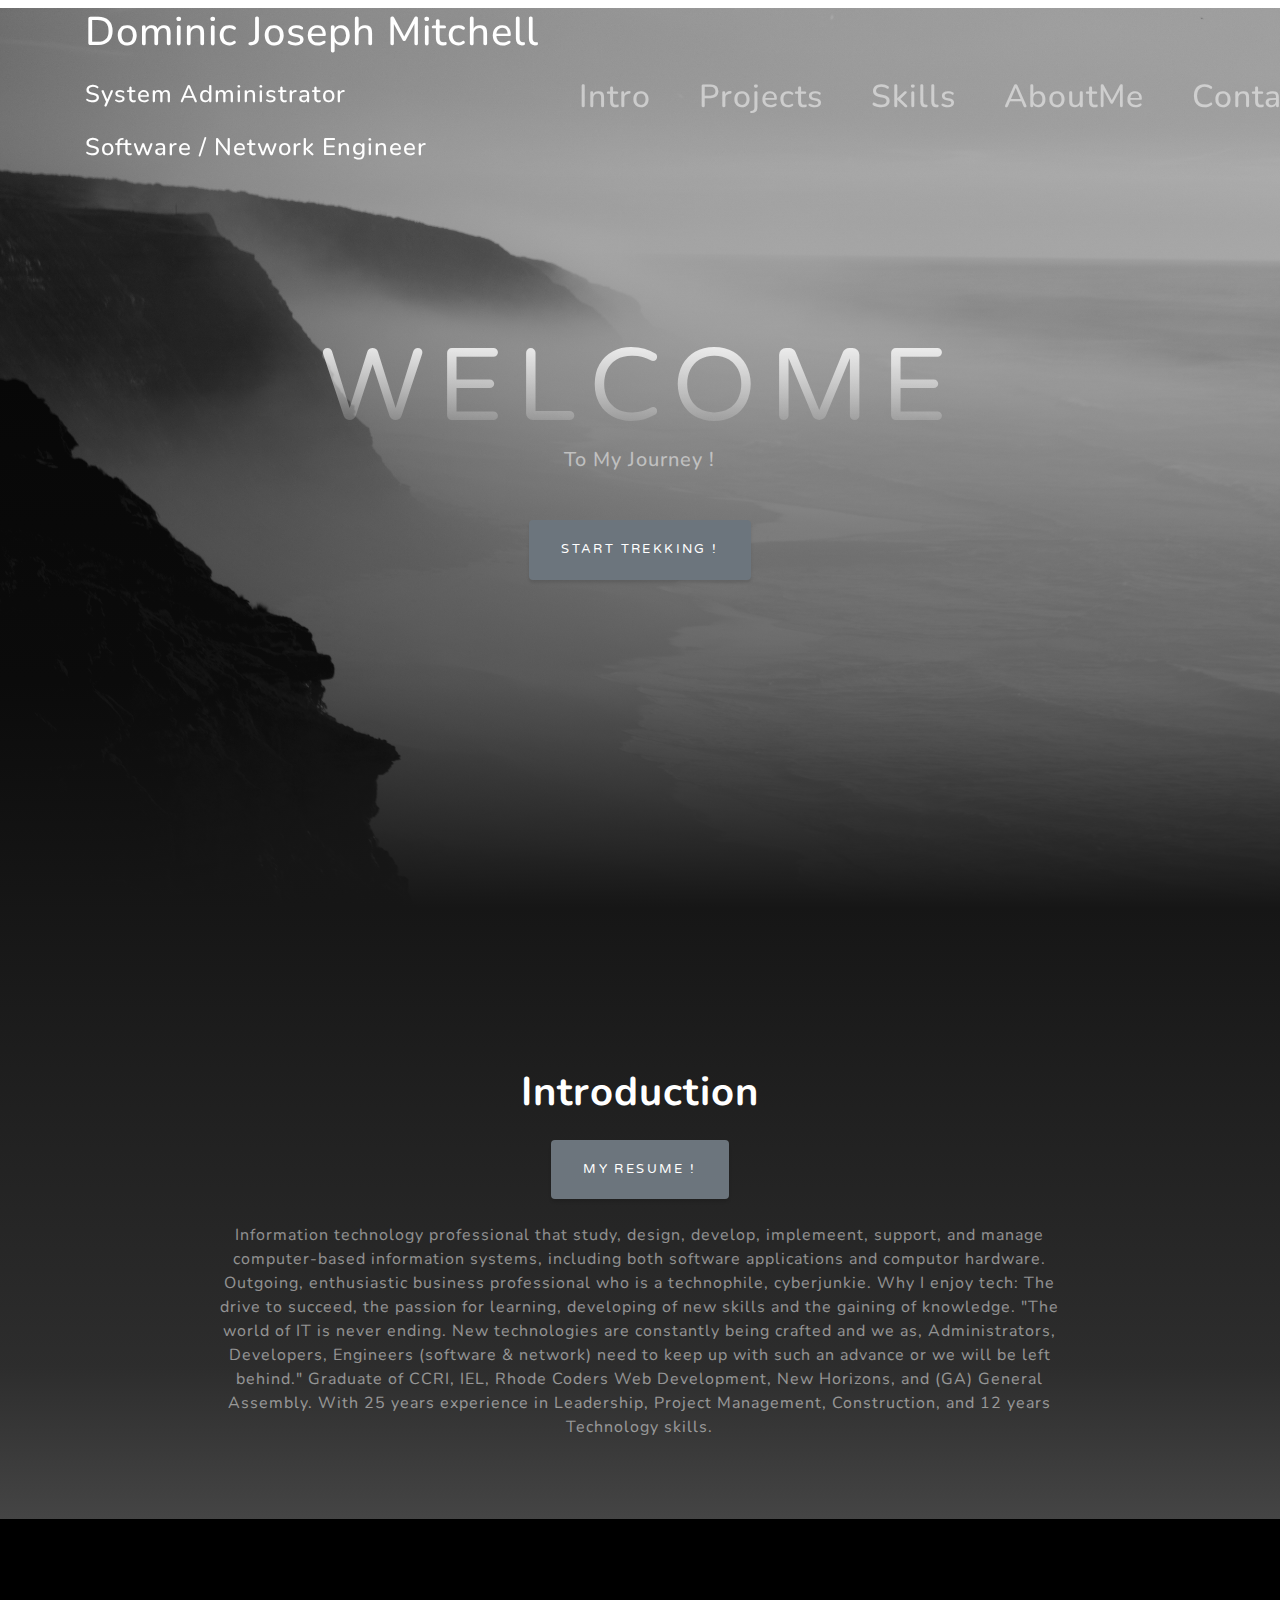
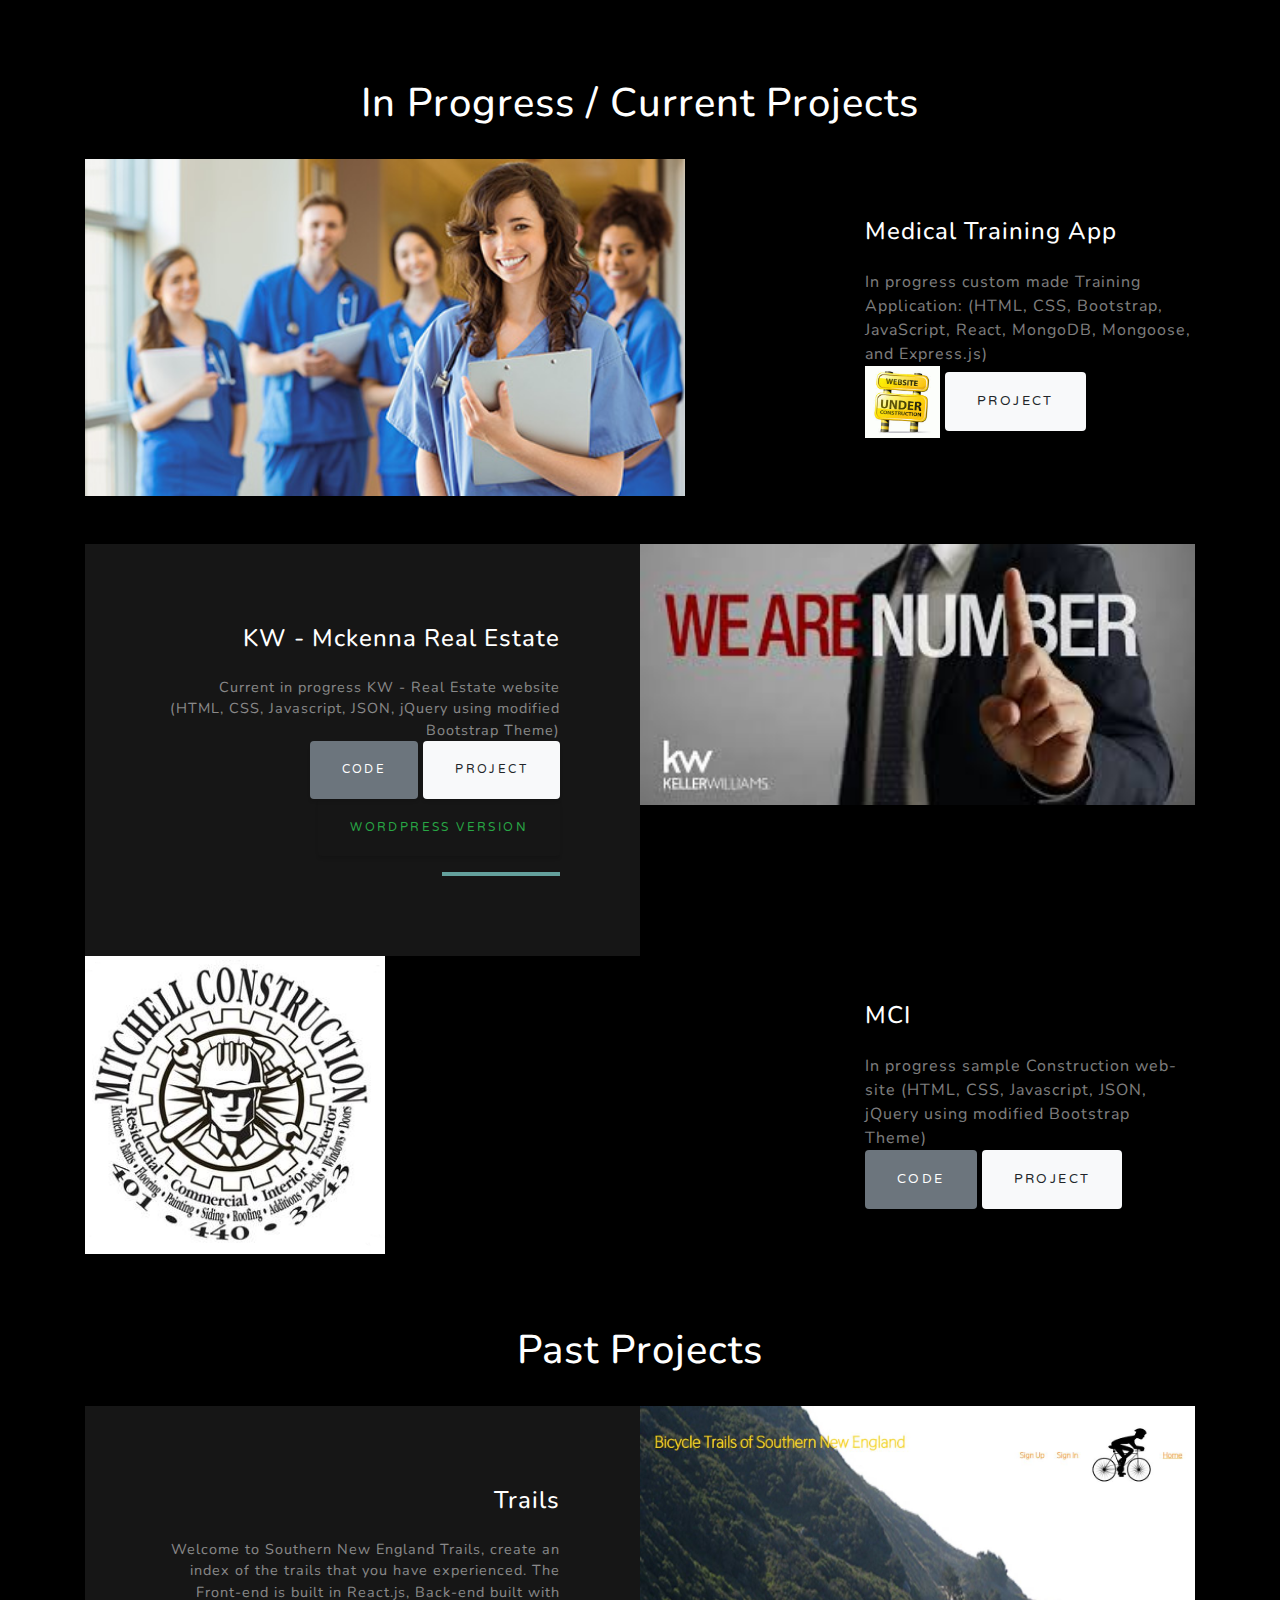
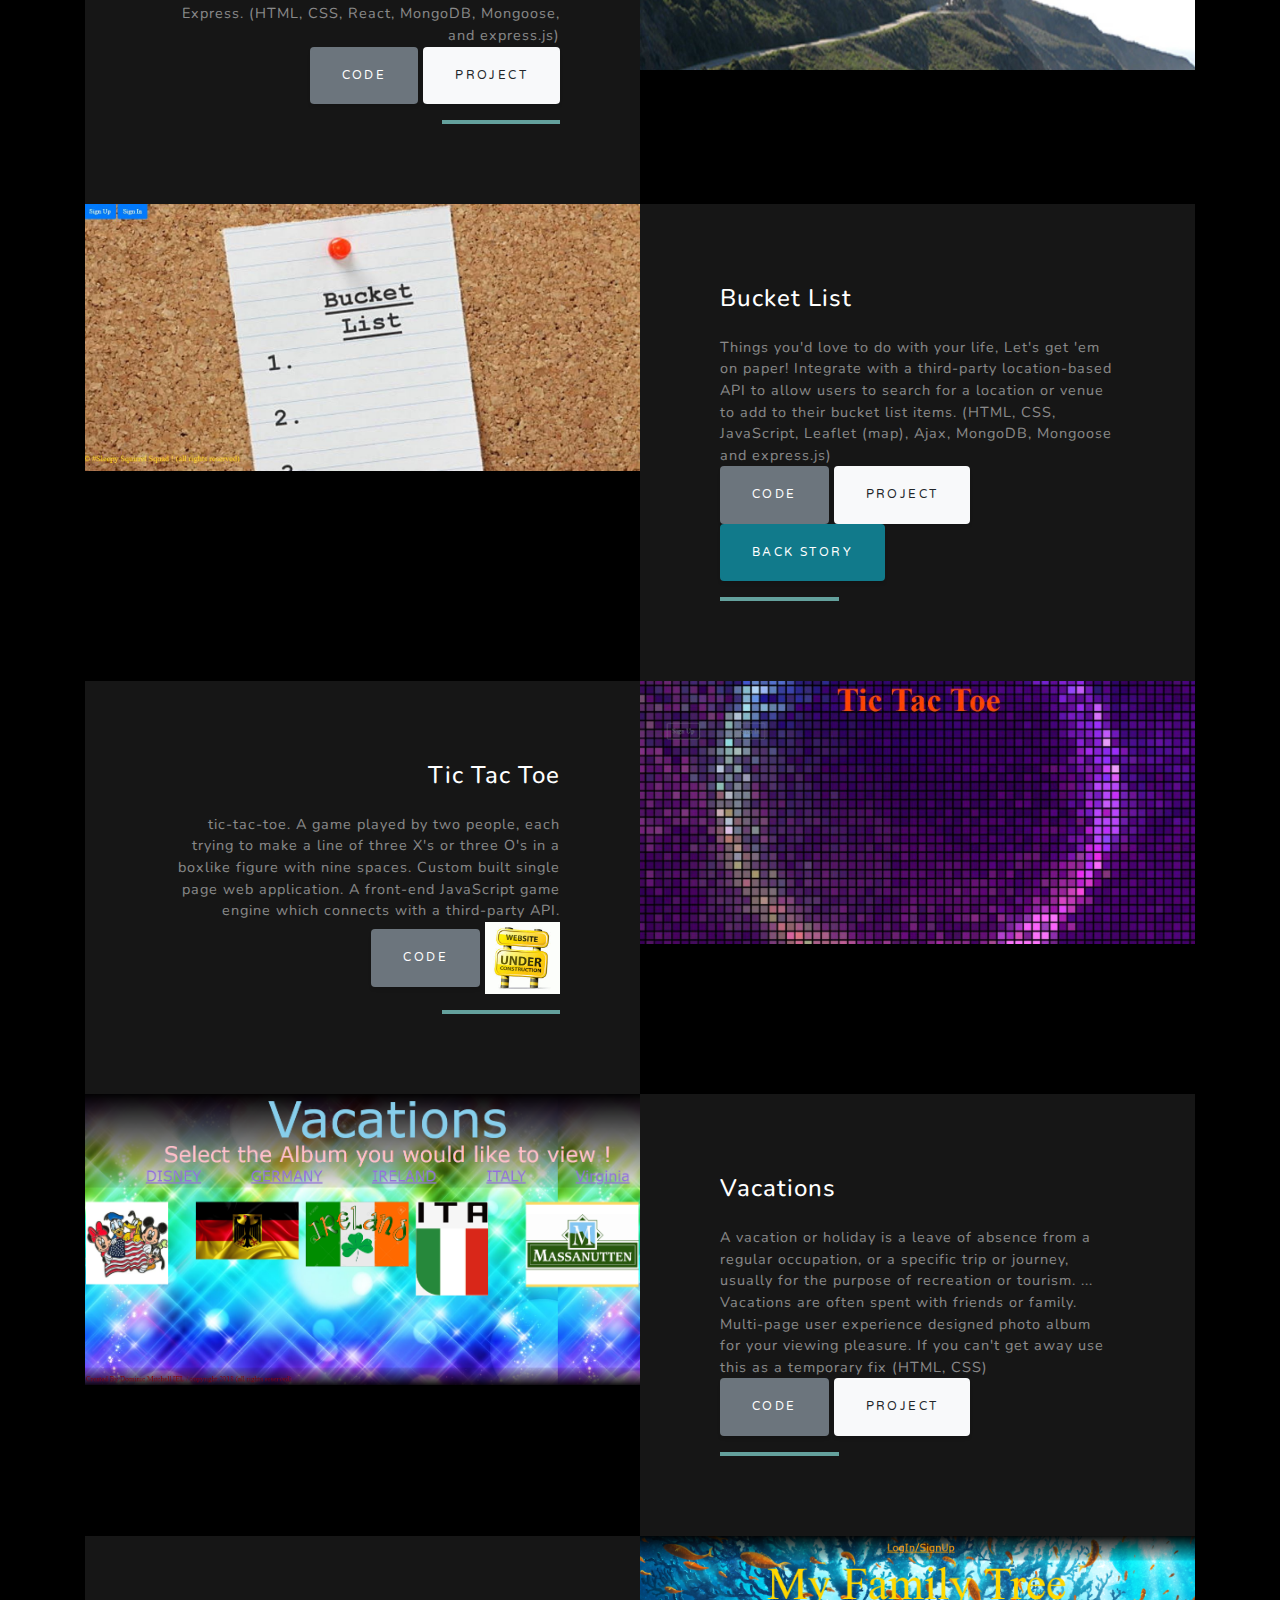
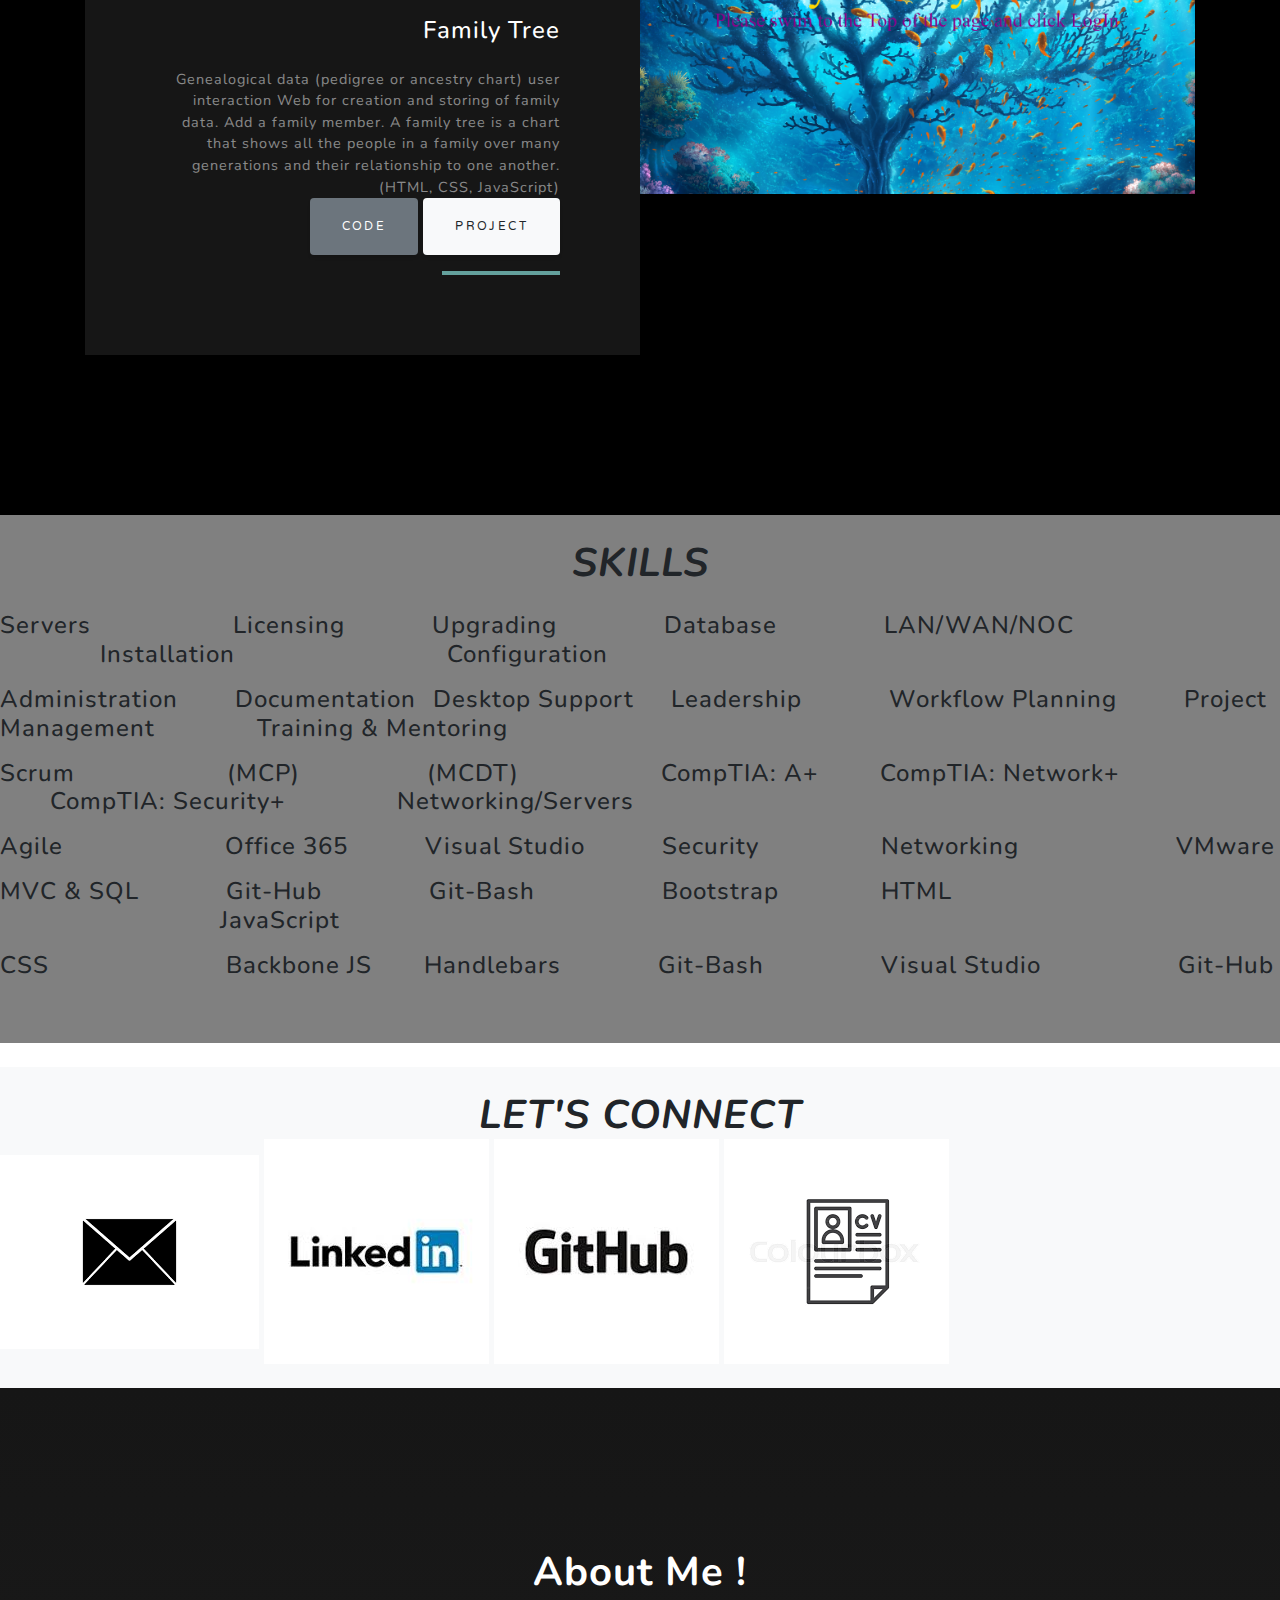
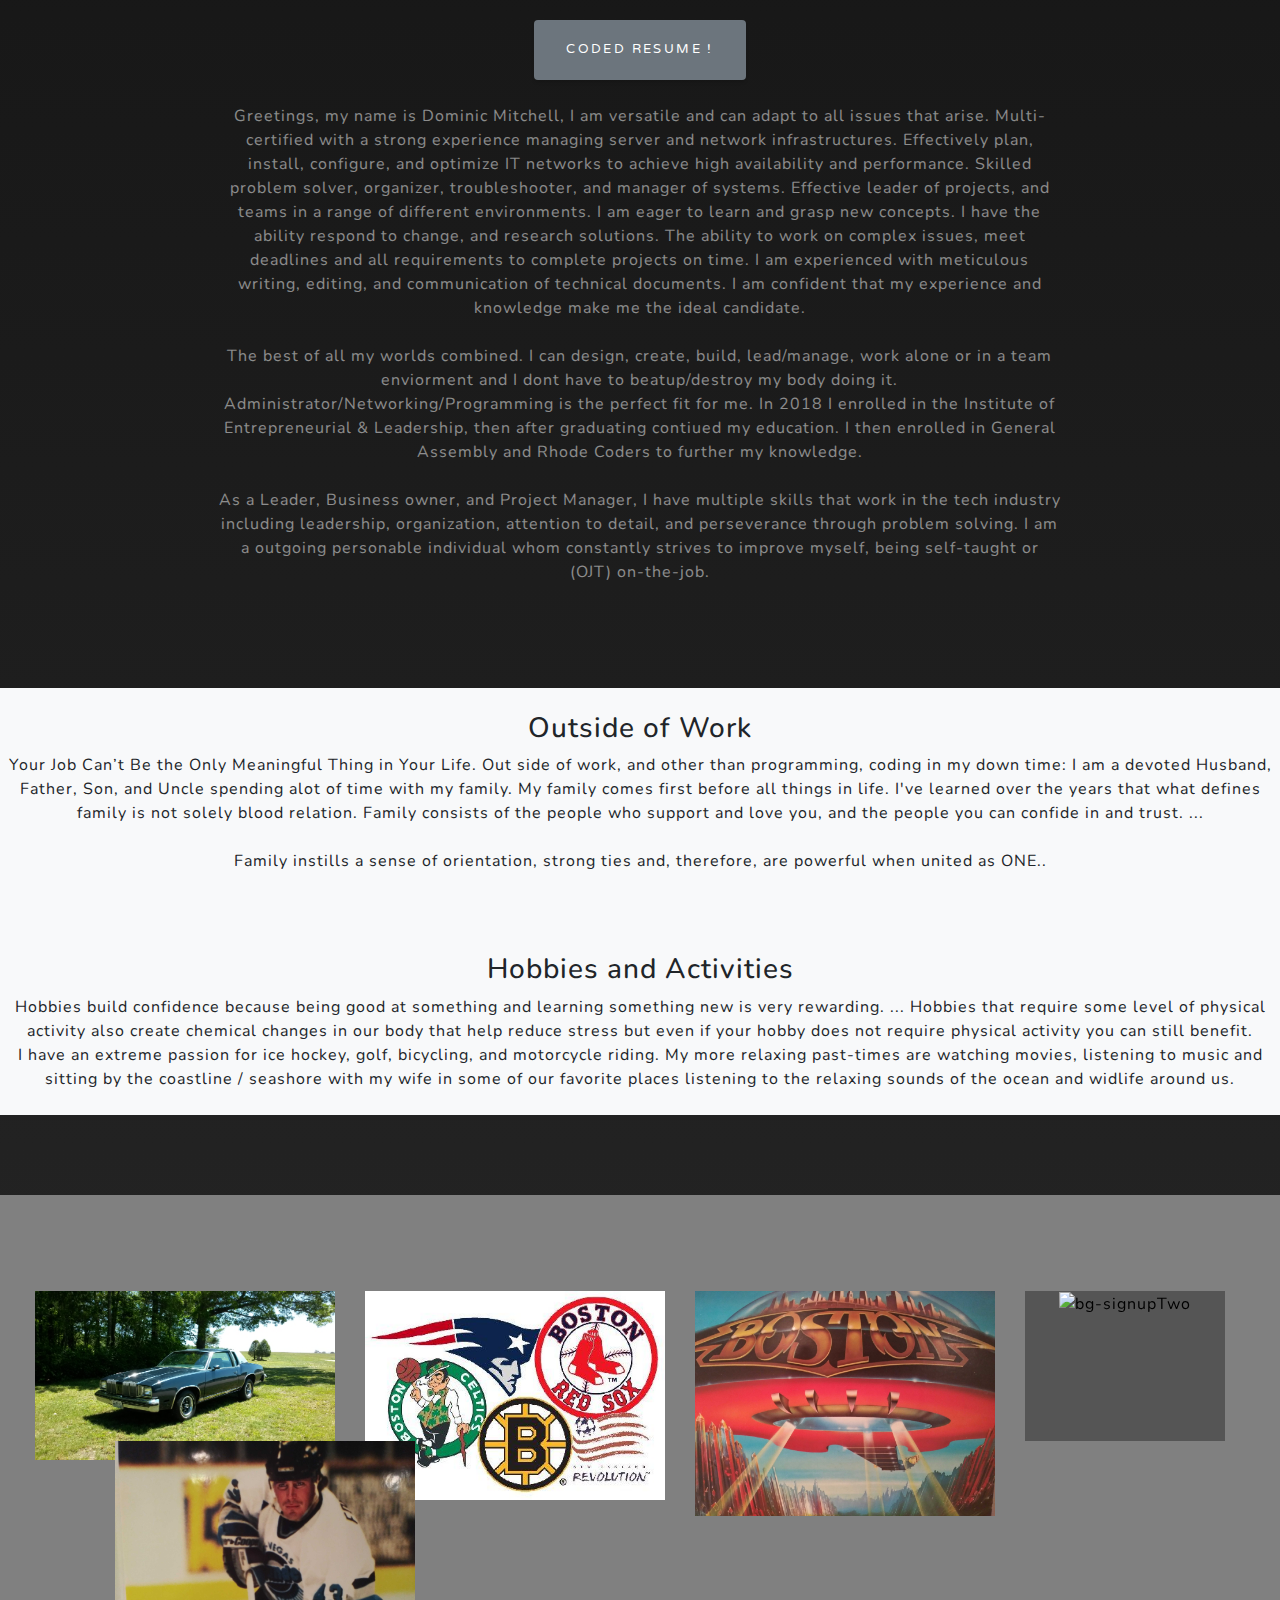
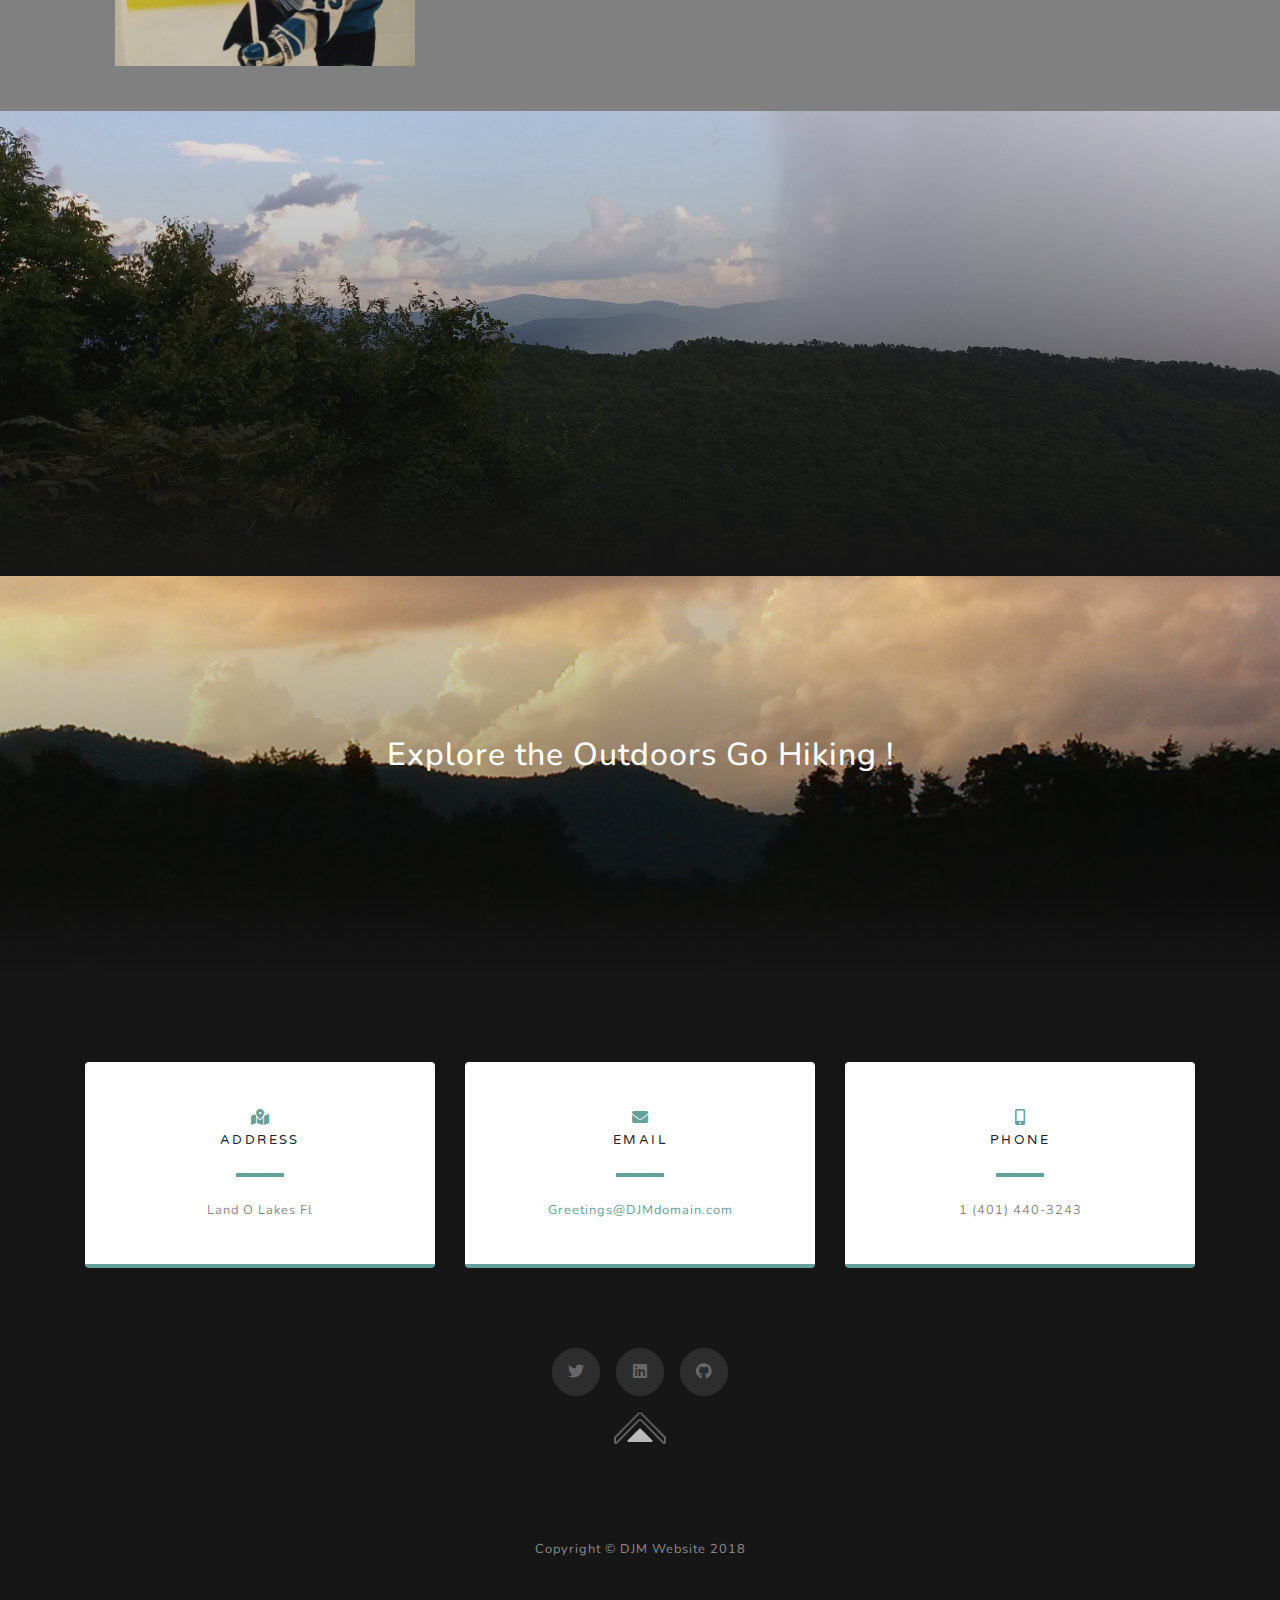
==== commit f82b1728: "skills" ====
--- a/index.html
+++ b/index.html
@@ -401,7 +401,7 @@
         <div class="container d-flex h-100 align-items-center">
           <div class="mx-auto text-center">
             <i>
-              <h1 class="mx-auto my-0 text-uppercase"><b>TECHNICAL SKILLS</b></h1>
+              <h1 class="mx-auto my-0 text-uppercase"><b>SKILLS</b></h1>
             </i>
           </div>
         </div>
@@ -409,55 +409,55 @@
 
         <!-- Style the tab content <span style="display:inline-block; width:200px;"></span>-->
         <h4>
-          <p>HTML
-            <span style="margin-left:100px;">CSS3</span>
-            <span style="margin-left:100px;">JavaScript</span>
-            <span style="margin-left:100px;">Handlebars</span>
-            <span style="margin-left:100px;">Ajax</span>
-            <span style="margin-left:100px;">Ruby-on-Rails</span>
-            <span style="margin-left:80px;">SASS</span>
+          <p>Servers
+            <span style="margin-left:135px;">Licensing</span>
+            <span style="margin-left:80px;">Upgrading</span>
+            <span style="margin-left:100px;">Database</span>
+            <span style="margin-left:100px;">LAN/WAN/NOC</span>
+            <span style="margin-left:100px;">Installation</span>
+            <span style="margin-left:205px;">Configuration</span>
           </p>
 
-          <p>MongoDB
-            <span style="margin-left:50px;">SQL</span>
-            <span style="margin-left:115px;">PM/BA</span>
-            <span style="margin-left:140px;">Leadership</span>
-            <span style="margin-left:105px;">Git-Hub</span>
-            <span style="margin-left:70px;">Management</span>
-            <span style="margin-left:100px;">Express</span>
+          <p>Administration
+            <span style="margin-left:50px;">Documentation</span>
+            <span style="margin-left:10px;">Desktop Support</span>
+            <span style="margin-left:30px;">Leadership</span>
+            <span style="margin-left:80px;">Workflow Planning</span>
+            <span style="margin-left:60px;">Project Management</span>
+            <span style="margin-left:95px;">Training & Mentoring</span>
           </p>
 
-          <p>Nodejs
-            <span style="margin-left:100px;">Bash</span>
-            <span style="margin-left:100px;">Mongoose</span>
-            <span style="margin-left:105px;">Networking</span>
-            <span style="margin-left:100px;">Scrum/Agile</span>
-            <span style="margin-left:25px;">Wire-frame</span>
-            <span style="margin-left:110px;">PostgreSQL</span>
+          <p>Scrum
+            <span style="margin-left:145px;">(MCP)</span>
+            <span style="margin-left:120px;">(MCDT)</span>
+            <span style="margin-left:135px;">CompTIA: A+</span>
+            <span style="margin-left:55px;">CompTIA: Network+</span>
+            <span style="margin-left:50px;">CompTIA: Security+</span>
+            <span style="margin-left:105px;">Networking/Servers</span>
           </p>
 
-          <p>React
-            <span style="margin-left:100px;">Grunt</span>
-            <span style="margin-left:90px;">Atom</span>
-            <span style="margin-left:160px;">Linux</span>
-            <span style="margin-left:180px;">jQuery</span>
-            <span style="margin-left:90px;">(AWS) AmazonWebServices</span>
+          <p>Agile
+            <span style="margin-left:155px;">Office 365</span>
+            <span style="margin-left:70px;">Visual Studio</span>
+            <span style="margin-left:70px;">Security</span>
+            <span style="margin-left:115px;">Networking</span>
+            <span style="margin-left:150px;">VMware</span>
           </p>
 
-          <p>Visual Studio MVC & SQL
-            <span style="margin-left:100px;">ASP.NET MVC</span>
-            <span style="margin-left:90px;">C#</span>
-            <span style="margin-left:160px;">Bootstrap</span>
-            <span style="margin-left:180px;">React</span>
-            <span style="margin-left:90px;">Angular</span>
+          <p>MVC & SQL
+            <span style="margin-left:80px;">Git-Hub</span>
+            <span style="margin-left:100px;">Git-Bash</span>
+            <span style="margin-left:120px;">Bootstrap</span>
+            <span style="margin-left:95px;">HTML</span>
+            <span style="margin-left:220px;">JavaScript</span>
           </p>
 
-          <p>VS Code
-            <span style="margin-left:100px;">RESTful API</span>
-            <span style="margin-left:90px;">C#</span>
-            <span style="margin-left:160px;">Razor</span>
-            <span style="margin-left:180px;"></span>
-            <span style="margin-left:90px;"></span>
+          <p>CSS
+            <span style="margin-left:170px;">Backbone JS</span>
+            <span style="margin-left:45px;">Handlebars</span>
+            <span style="margin-left:90px;">Git-Bash</span>
+            <span style="margin-left:110px;">Visual Studio</span>
+            <span style="margin-left:130px;">Git-Hub</span>
           </p>
 
 
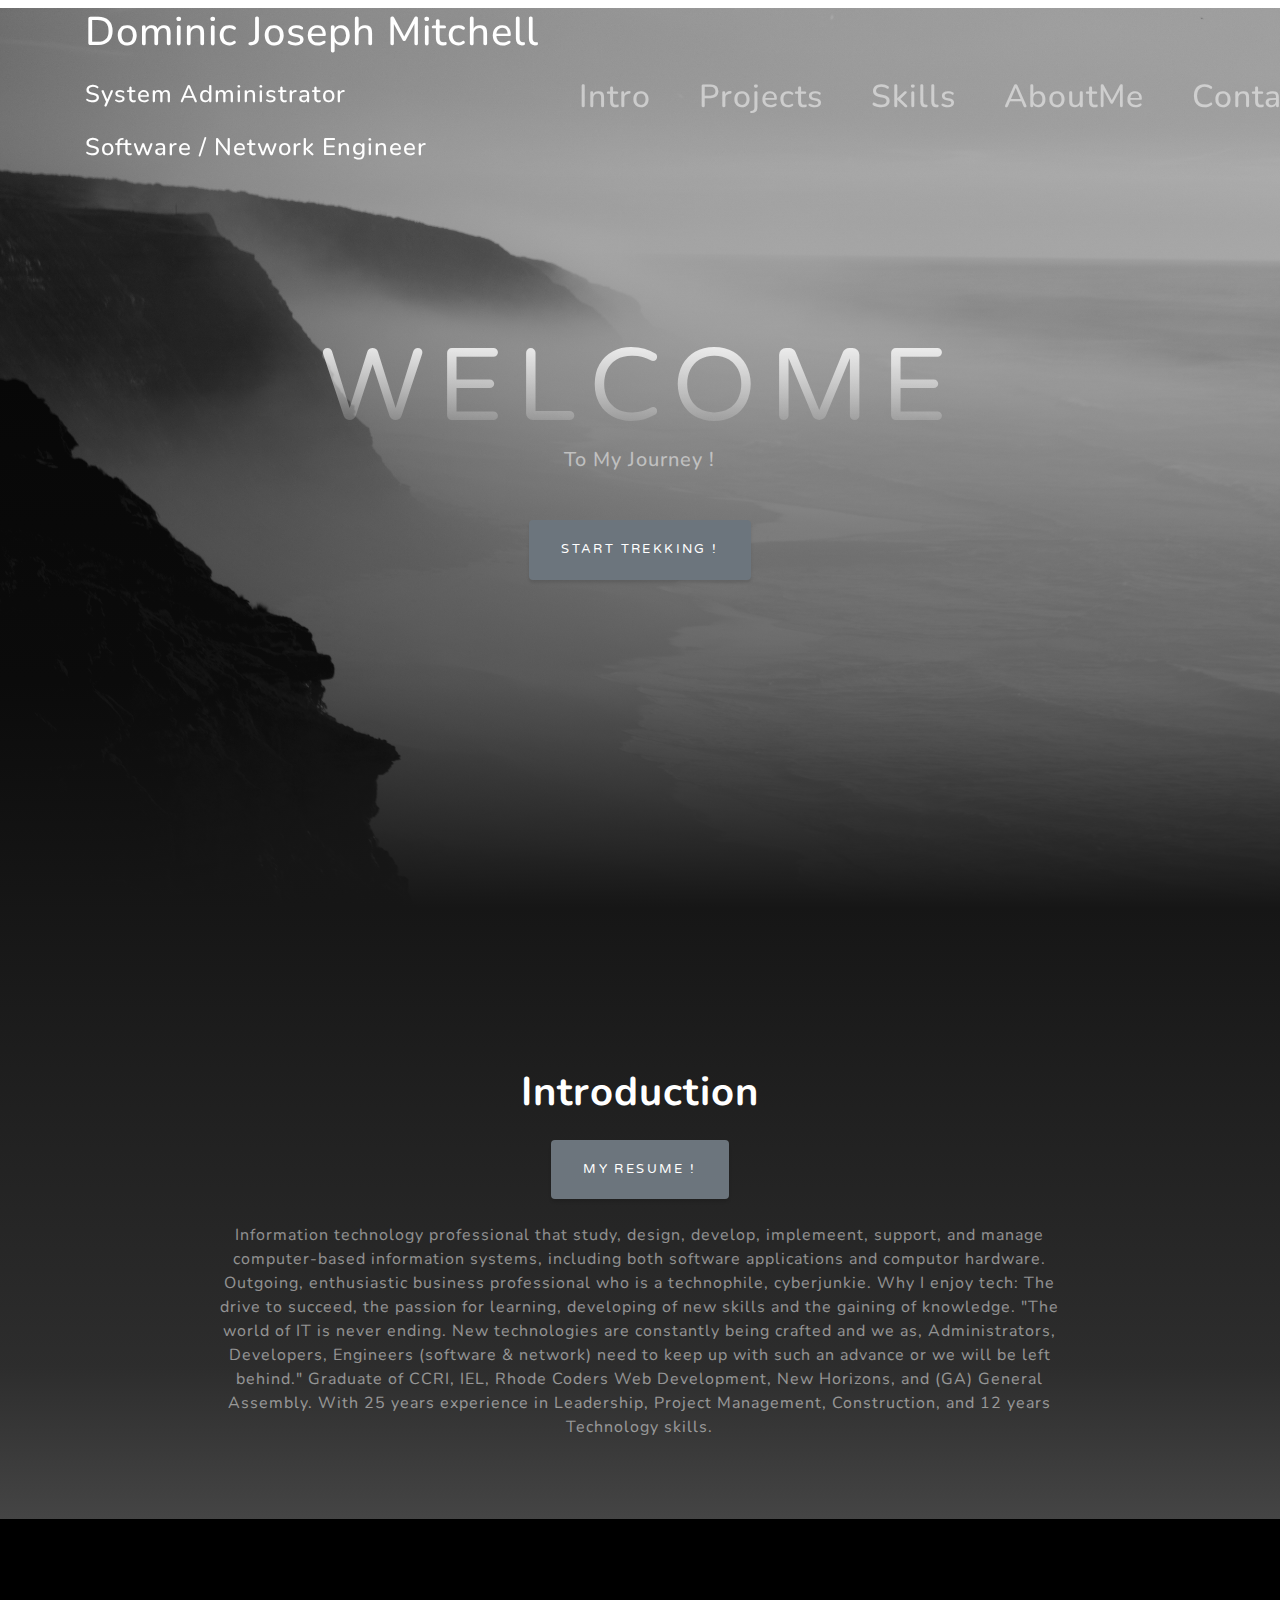
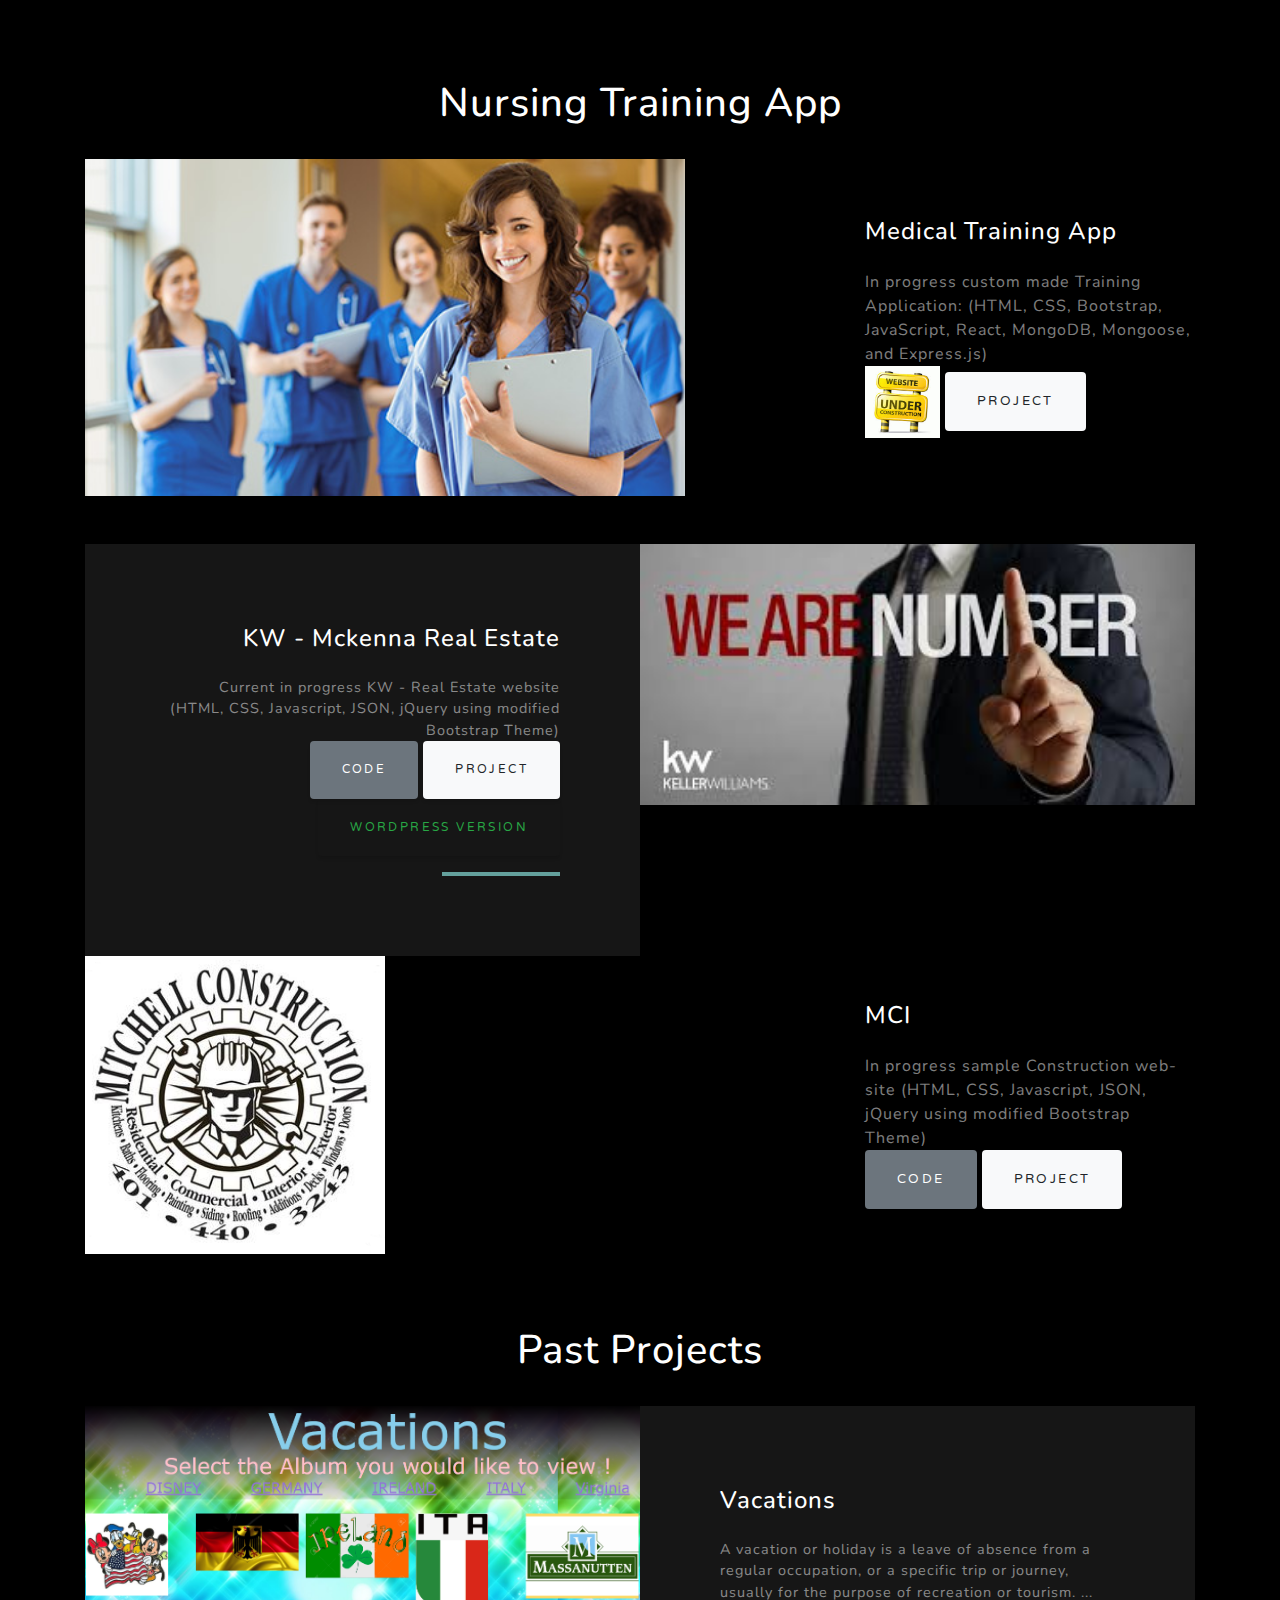
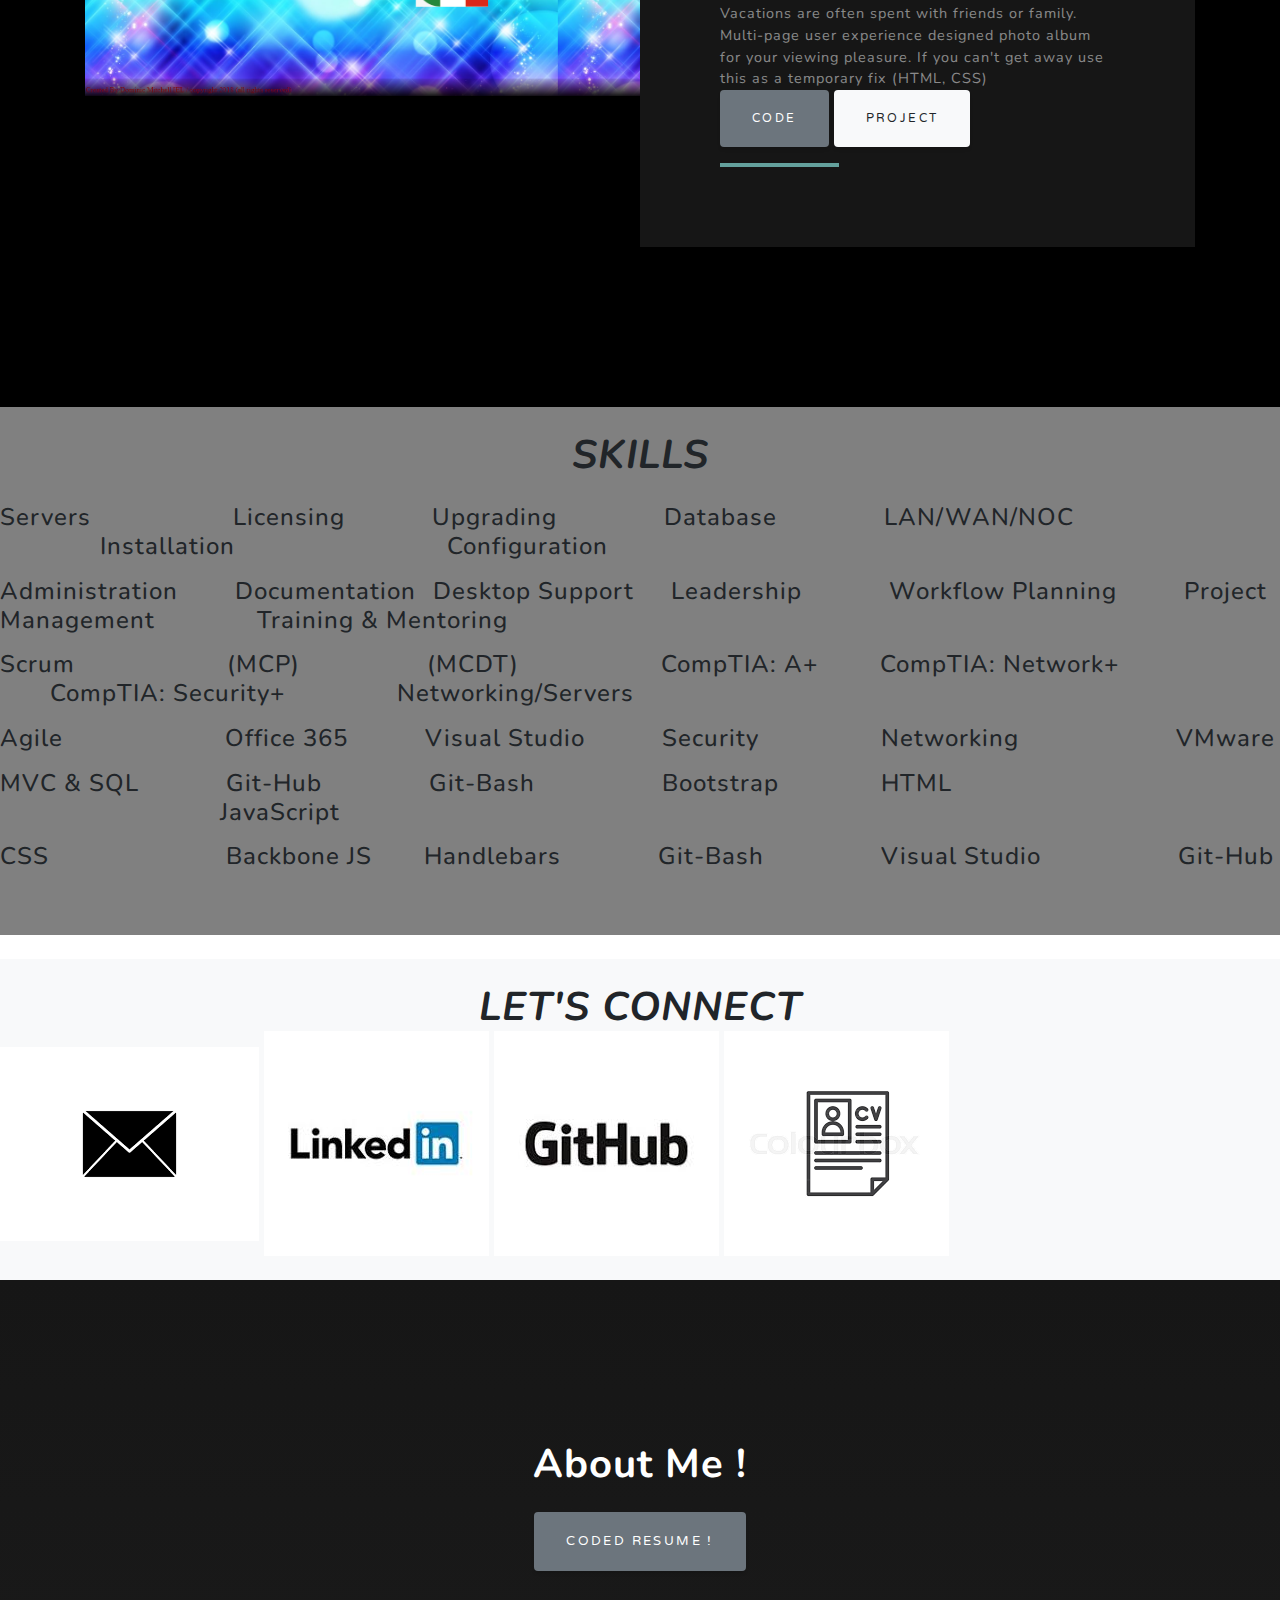
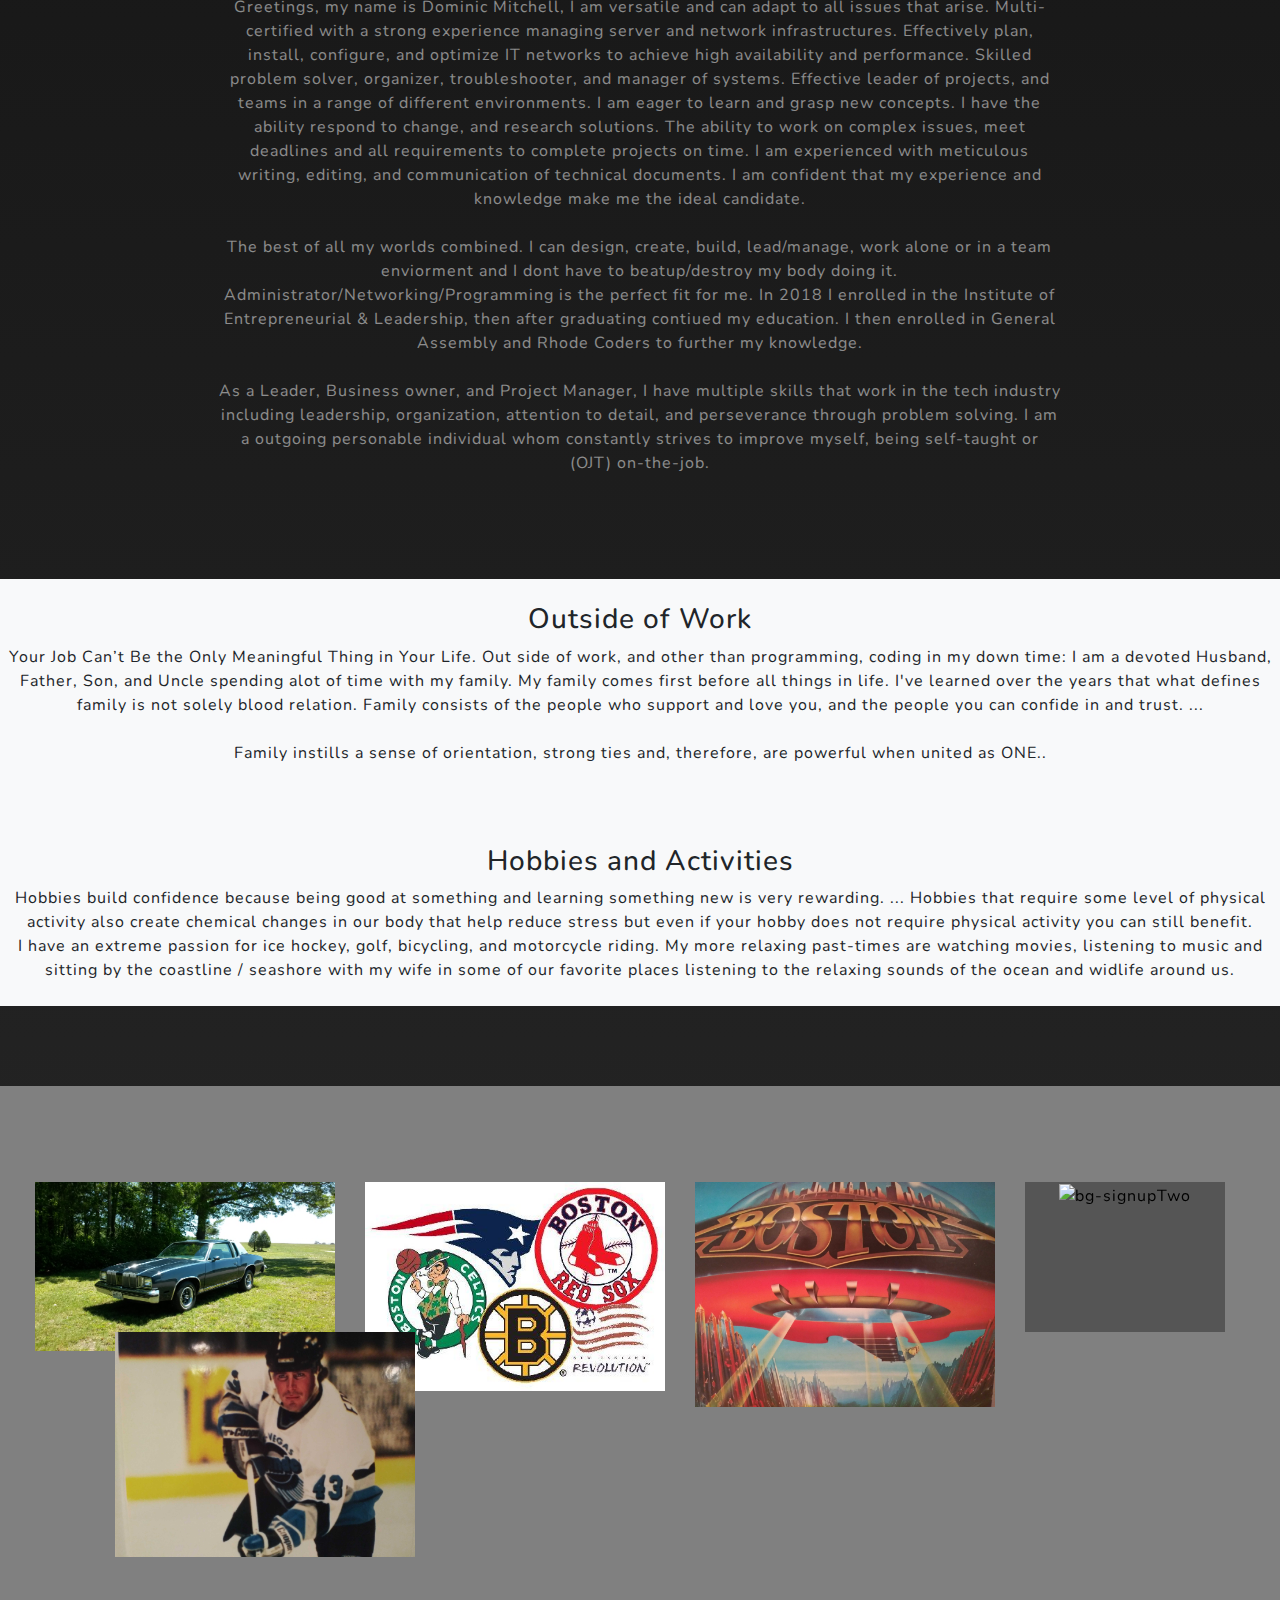
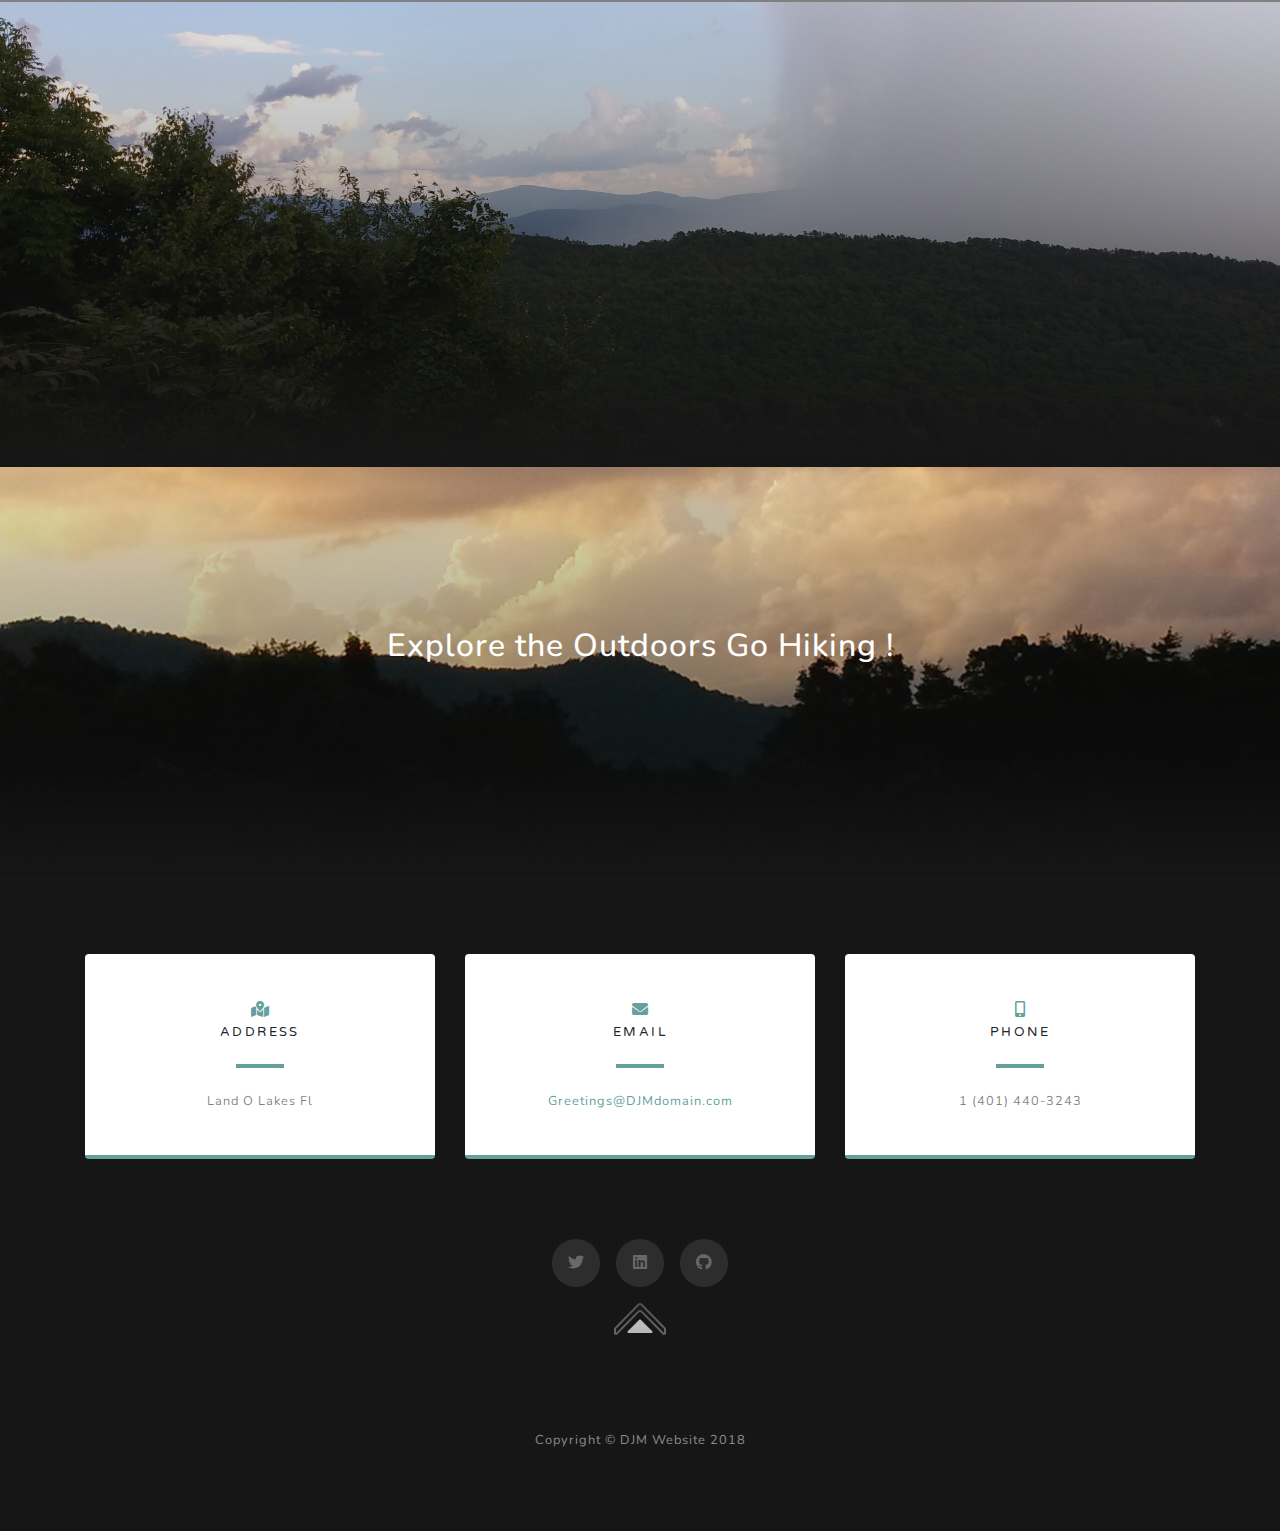
==== commit 3836ba50: "portfolio projects update" ====
--- a/index.html
+++ b/index.html
@@ -175,7 +175,7 @@
       <div class="container">
 
         <!-- Current Real World Projects -->
-        <h1 class="text-white text-center">In Progress / Current Projects</h1>
+        <h1 class="text-white text-center">Nursing Training App</h1>
         <br>
 
         <!-- Project One Row -->
@@ -251,7 +251,7 @@
         <br>
 
         <!-- Project One Row -->
-        <div class="row justify-content-center no-gutters mb-5 mb-lg-0">
+        <!-- <div class="row justify-content-center no-gutters mb-5 mb-lg-0">
           <div class="col-lg-6">
             <img class="img-fluid" src="img/Trails.JPG" alt="trails" width="600" height="500">
           </div>
@@ -276,10 +276,10 @@
               </div>
             </div>
           </div>
-        </div>
+        </div> -->
 
         <!-- Project Two Row -->
-        <div class="row justify-content-center no-gutters mb-5 mb-lg-0">
+        <!-- <div class="row justify-content-center no-gutters mb-5 mb-lg-0">
           <div class="col-lg-6">
             <img class="img-fluid" src="img/bucketlist.JPG" alt="bucketlist" width="600" height="500">
           </div>
@@ -306,10 +306,10 @@
               </div>
             </div>
           </div>
-        </div>
+        </div> -->
 
         <!-- Project Three Row -->
-        <div class="row justify-content-center no-gutters mb-5 mb-lg-0">
+        <!-- <div class="row justify-content-center no-gutters mb-5 mb-lg-0">
           <div class="col-lg-6">
             <img class="img-fluid" src="img/TTT.JPG" alt="Vacations" width="600" height="500">
           </div>
@@ -327,8 +327,8 @@
                     <br>
                     <a href="https://github.com/DominicJosephMitchell/TicTacToe" class="btn btn-secondary"
                       target="_blank">Code</a>
-                    <!-- <a href="https://dominicjosephmitchell.github.io/TicTacToe/" class="btn btn-light"
-                      target="_blank">Project</a> -->
+                    <a href="https://dominicjosephmitchell.github.io/TicTacToe/" class="btn btn-light"
+                      target="_blank">Project</a>
                     <img class="img-fluid" src="img/underconstruction.jpg" alt="uncerconstruction" width="75"
                       height="100">
                   </p>
@@ -337,7 +337,7 @@
               </div>
             </div>
           </div>
-        </div>
+        </div> -->
 
         <!-- Project Four Row -->
         <div class="row justify-content-center no-gutters mb-5 mb-lg-0">
@@ -366,7 +366,7 @@
         </div>
 
         <!-- Project Five Row -->
-        <div class="row justify-content-center no-gutters mb-5 mb-lg-0">
+        <!-- <div class="row justify-content-center no-gutters mb-5 mb-lg-0">
           <div class="col-lg-6">
             <img class="img-fluid" src="img/FamilyTree.PNG" alt="familyTree" width="600" height="500">
           </div>
@@ -391,7 +391,7 @@
             </div>
           </div>
         </div>
-      </div>
+      </div> -->
     </section>
 
     <!-- Technical Skills -->
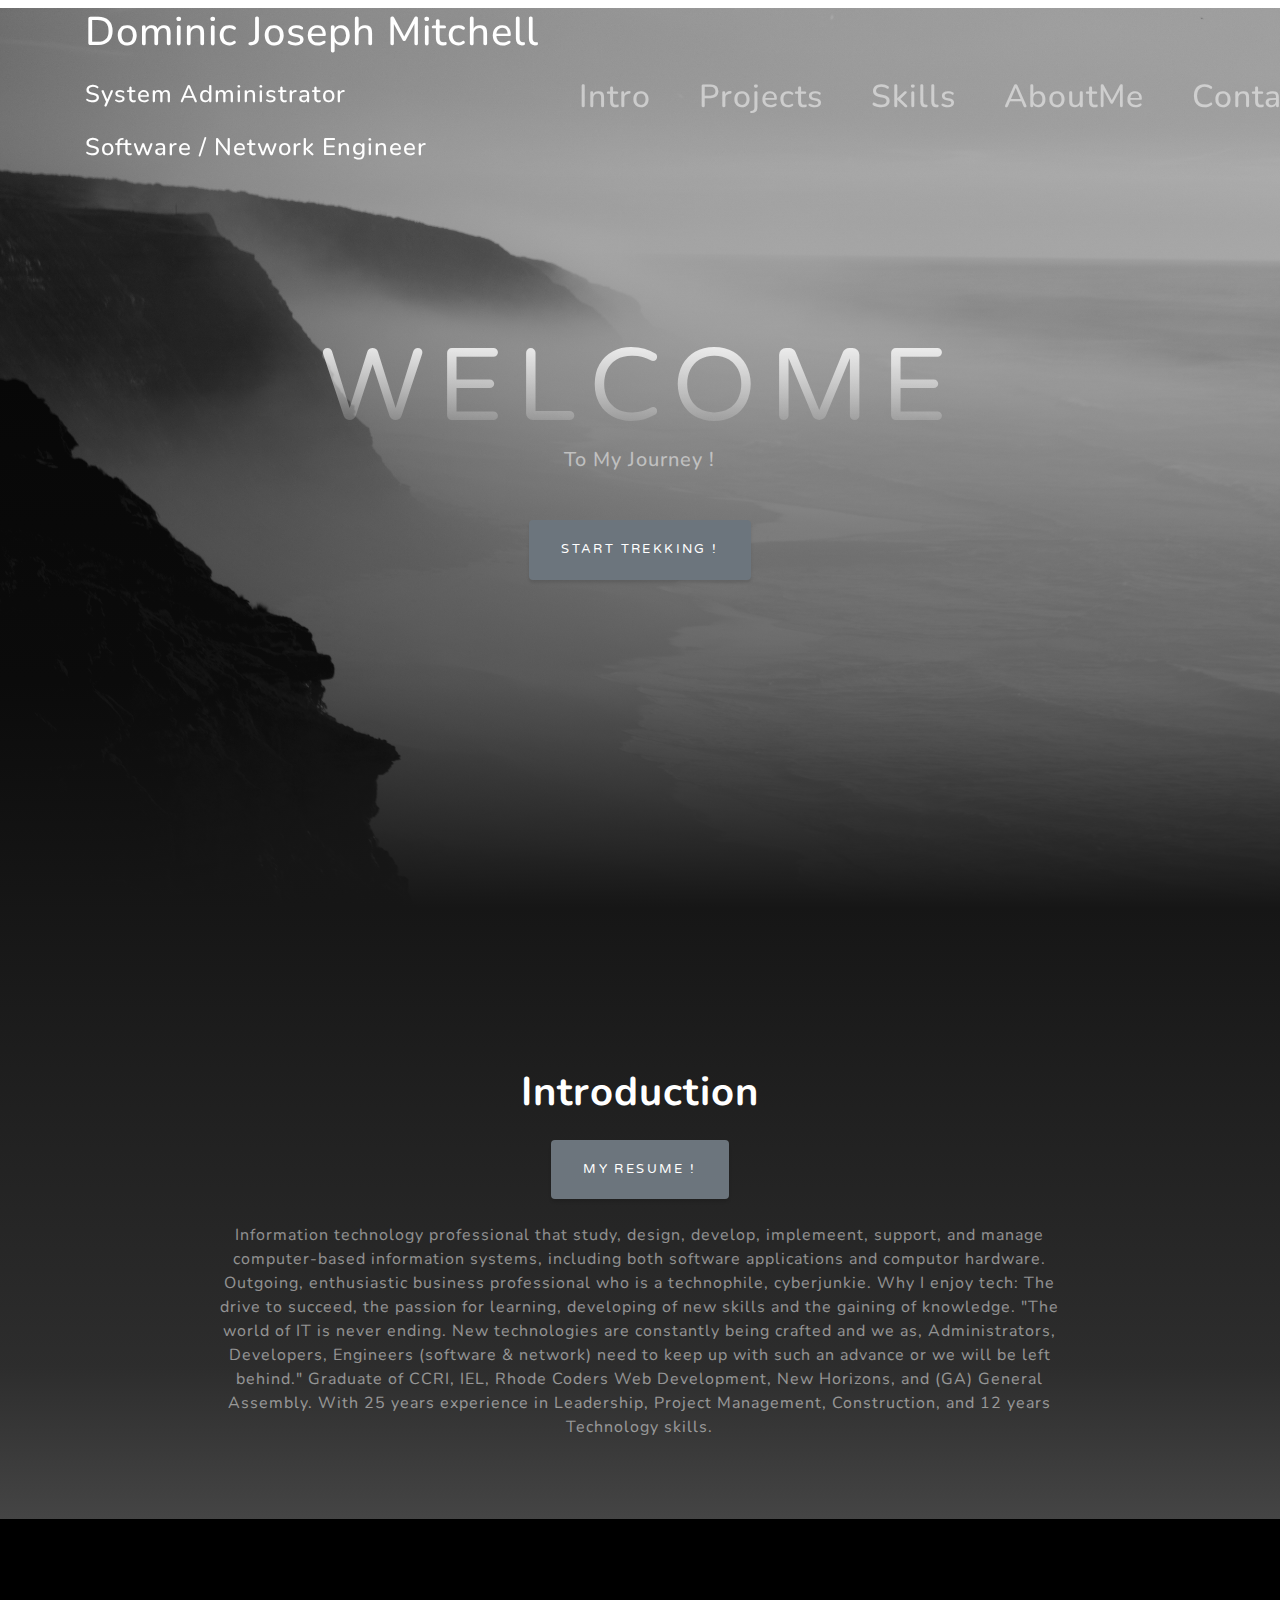
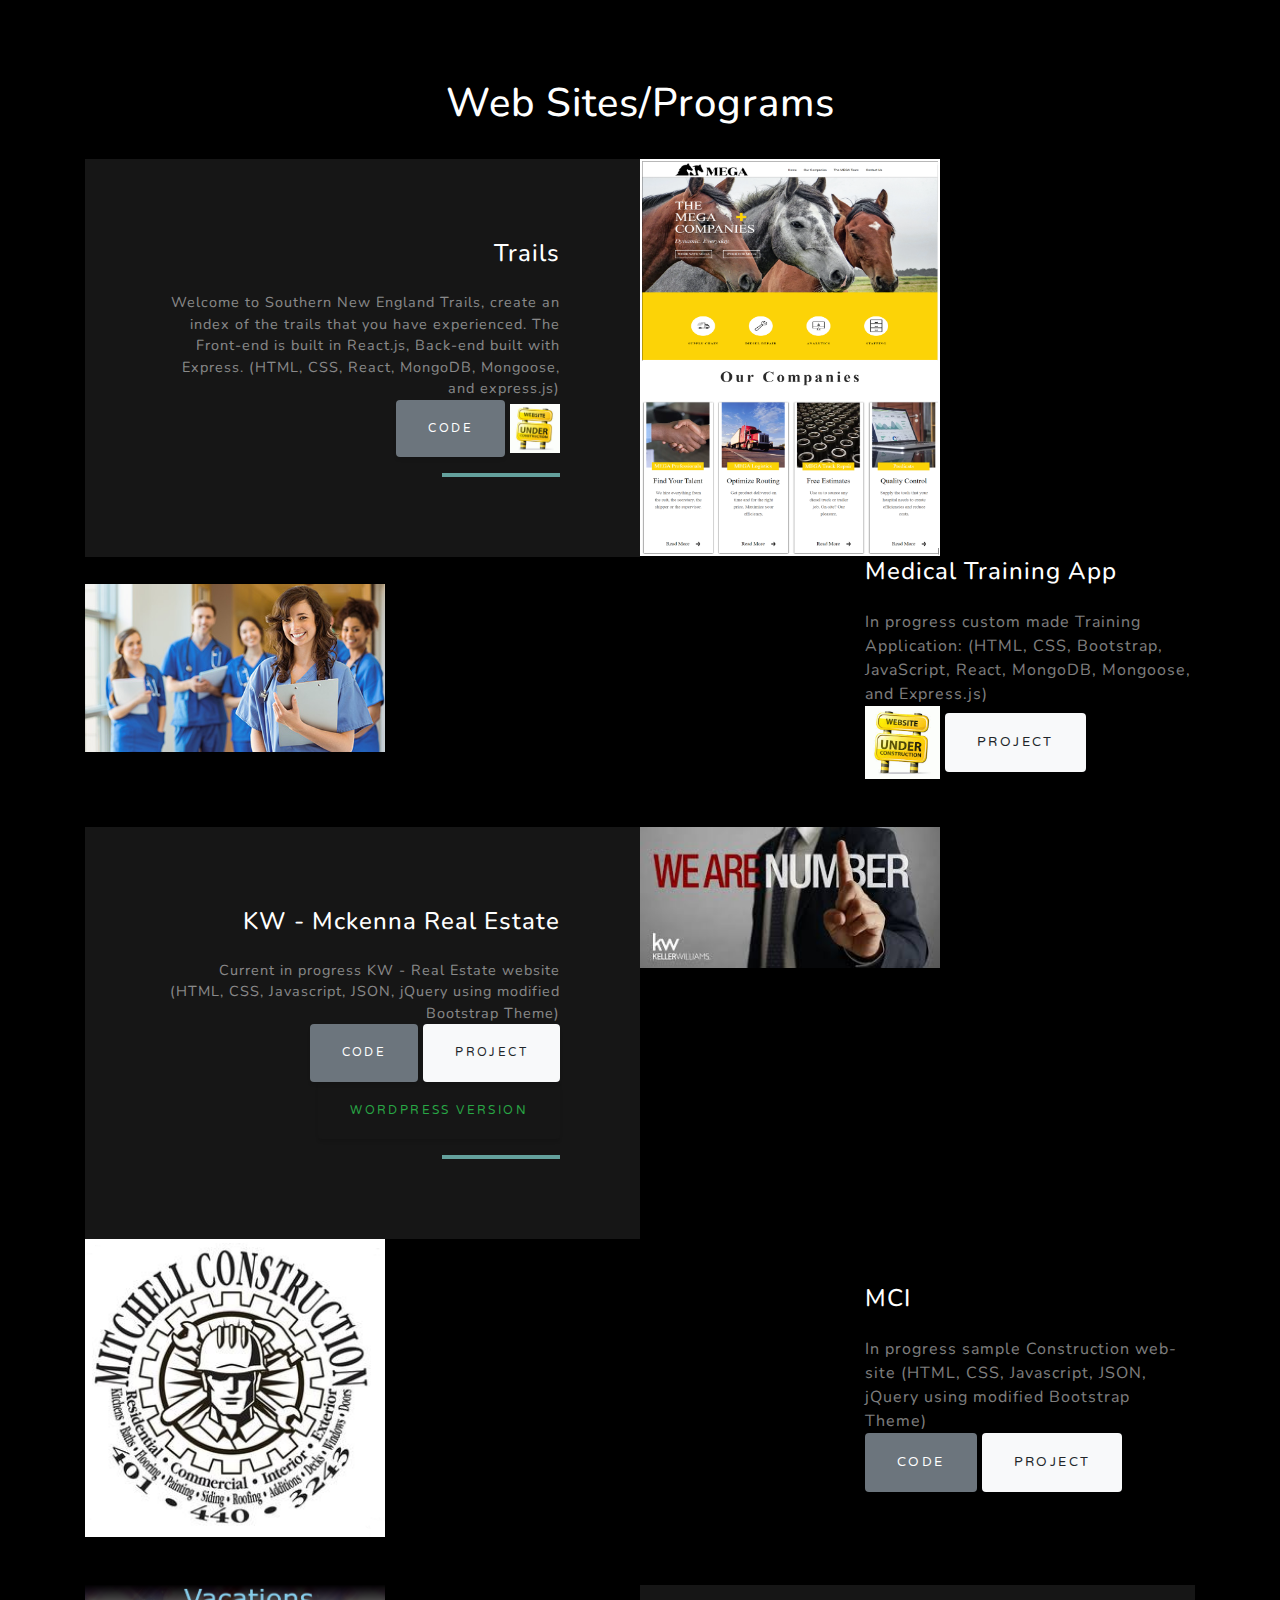
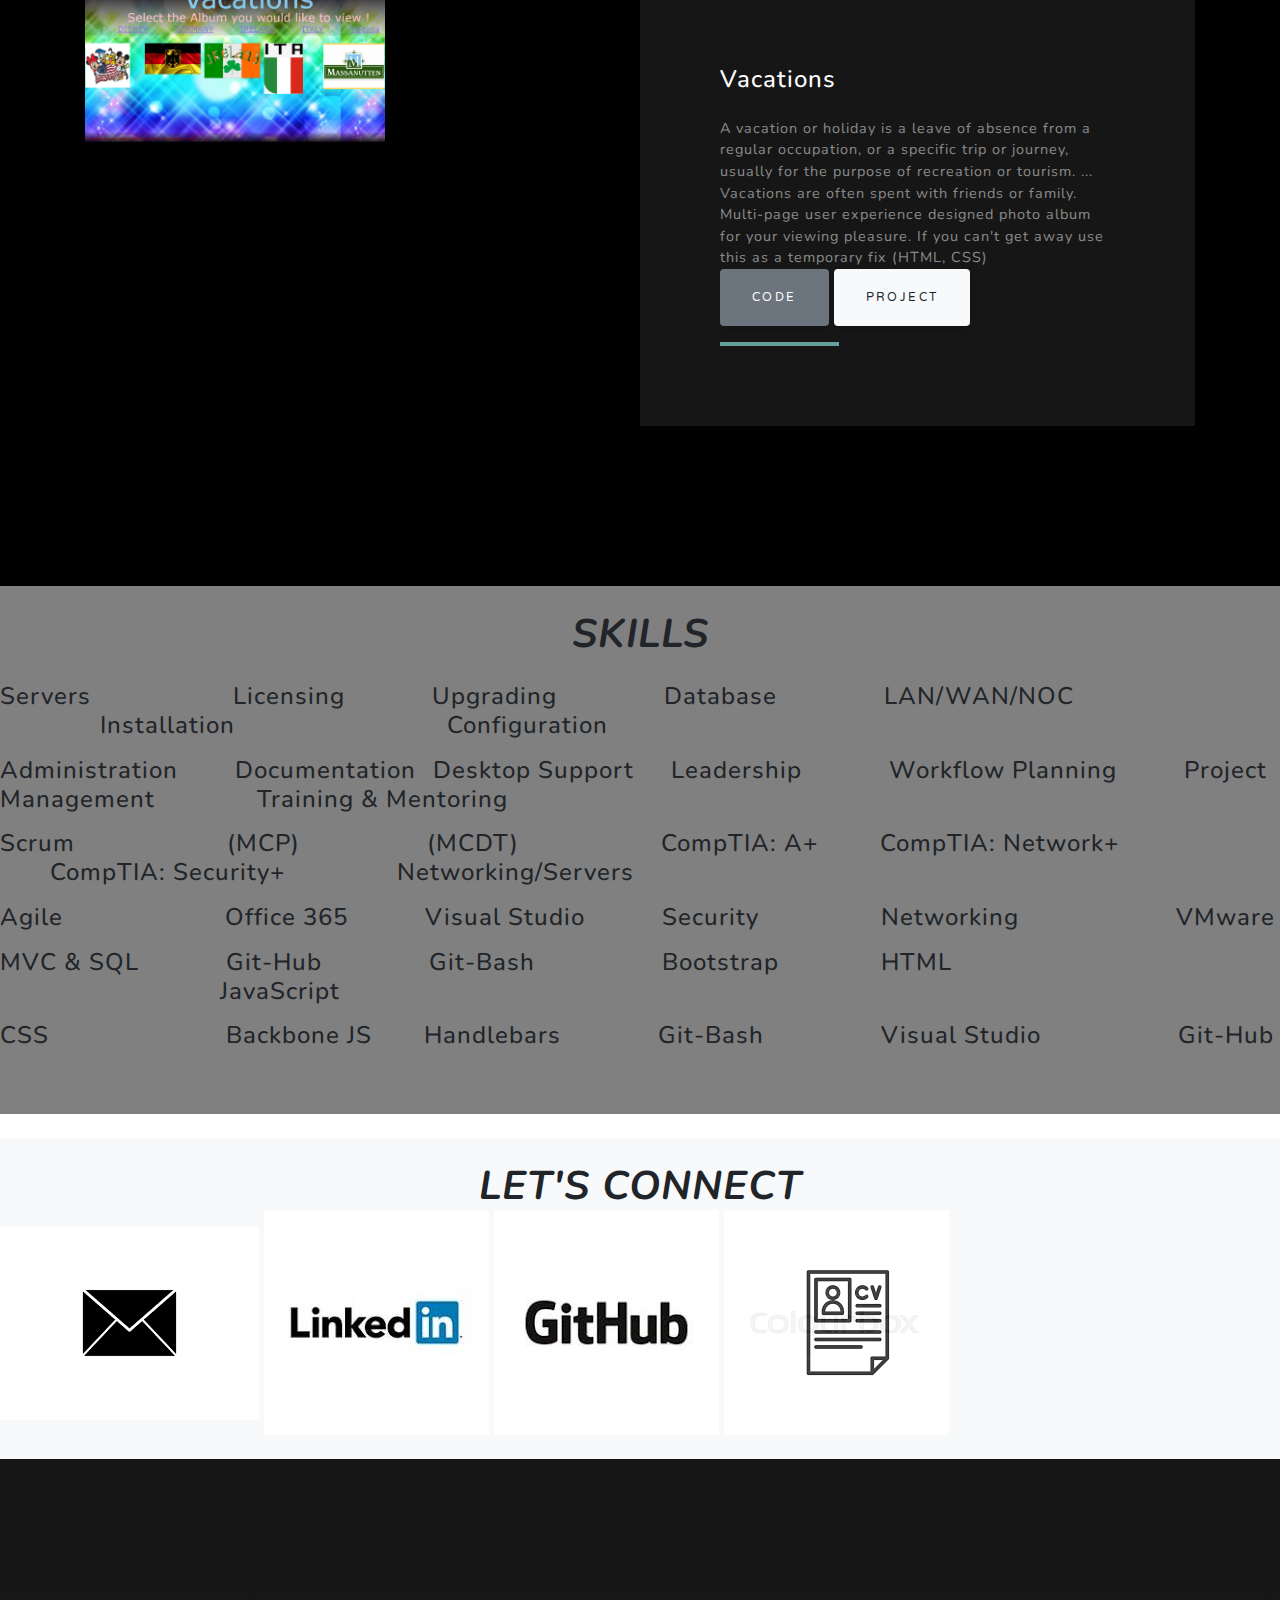
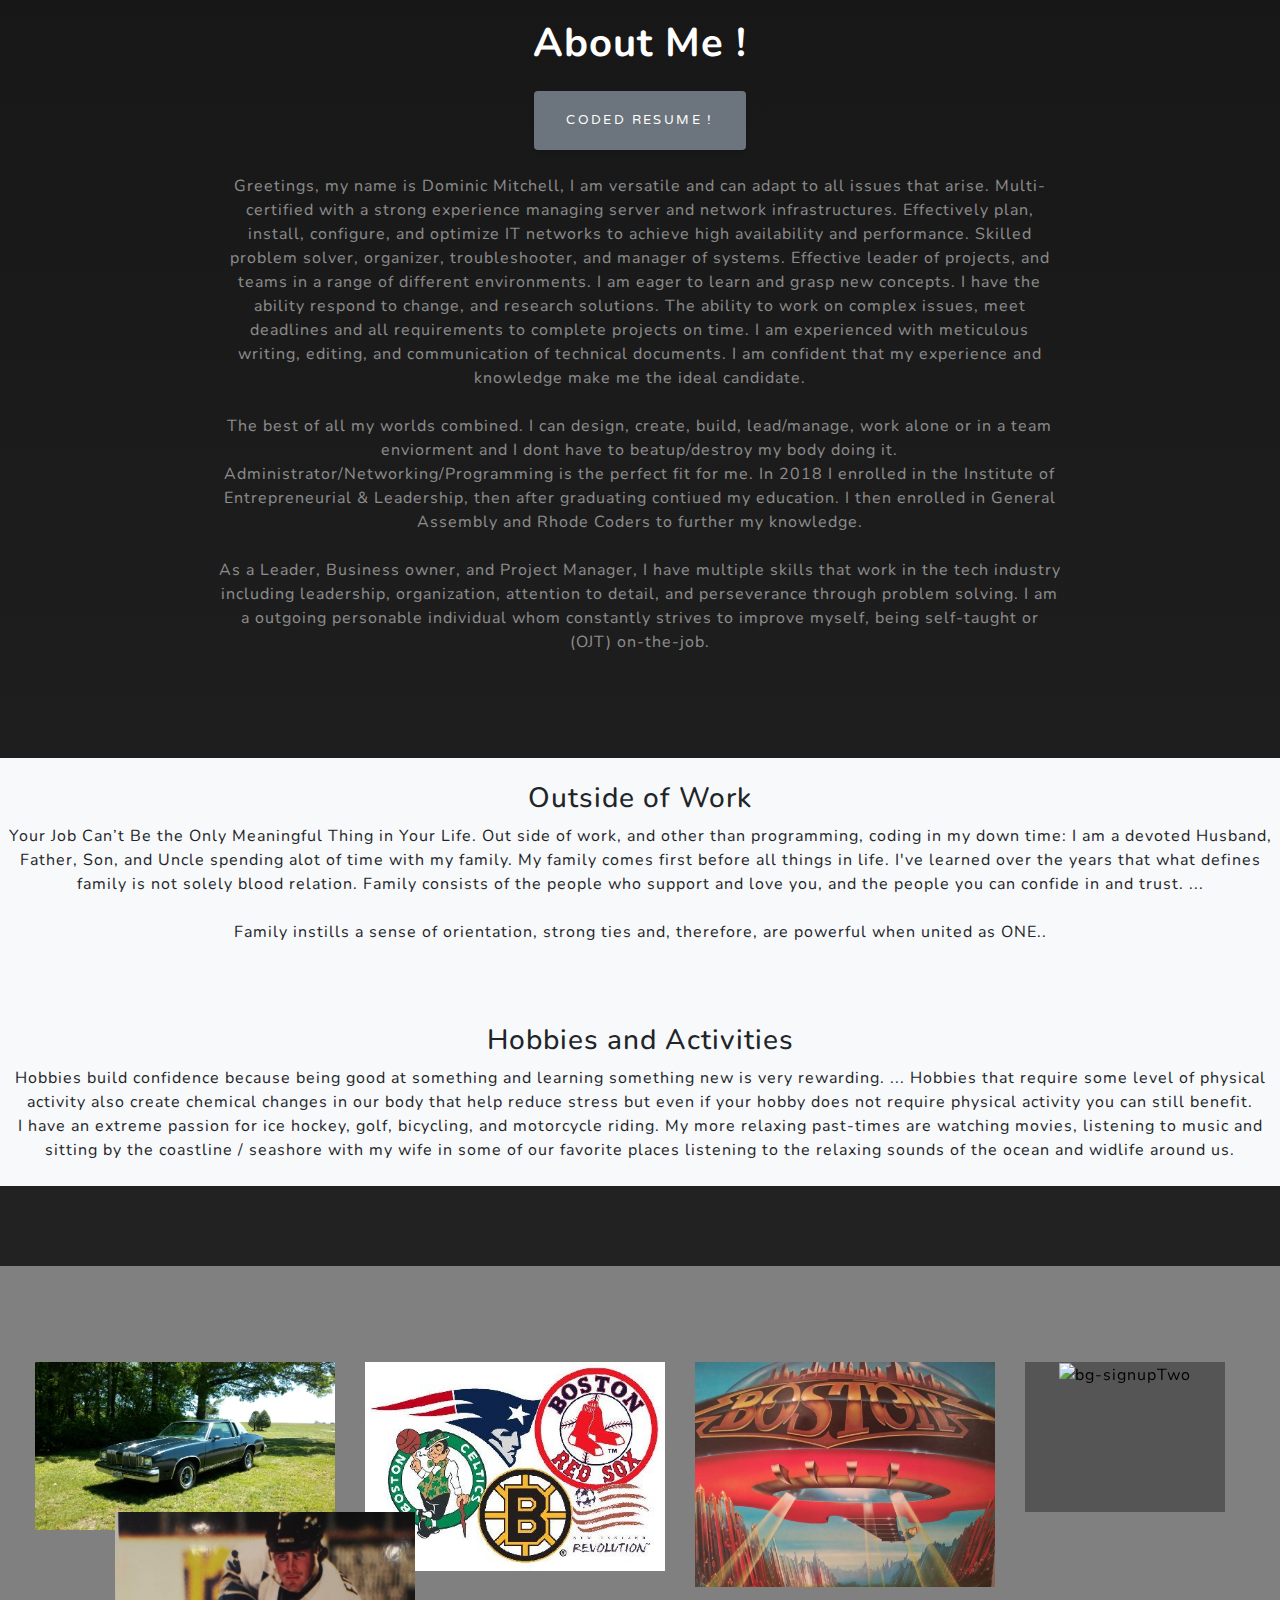
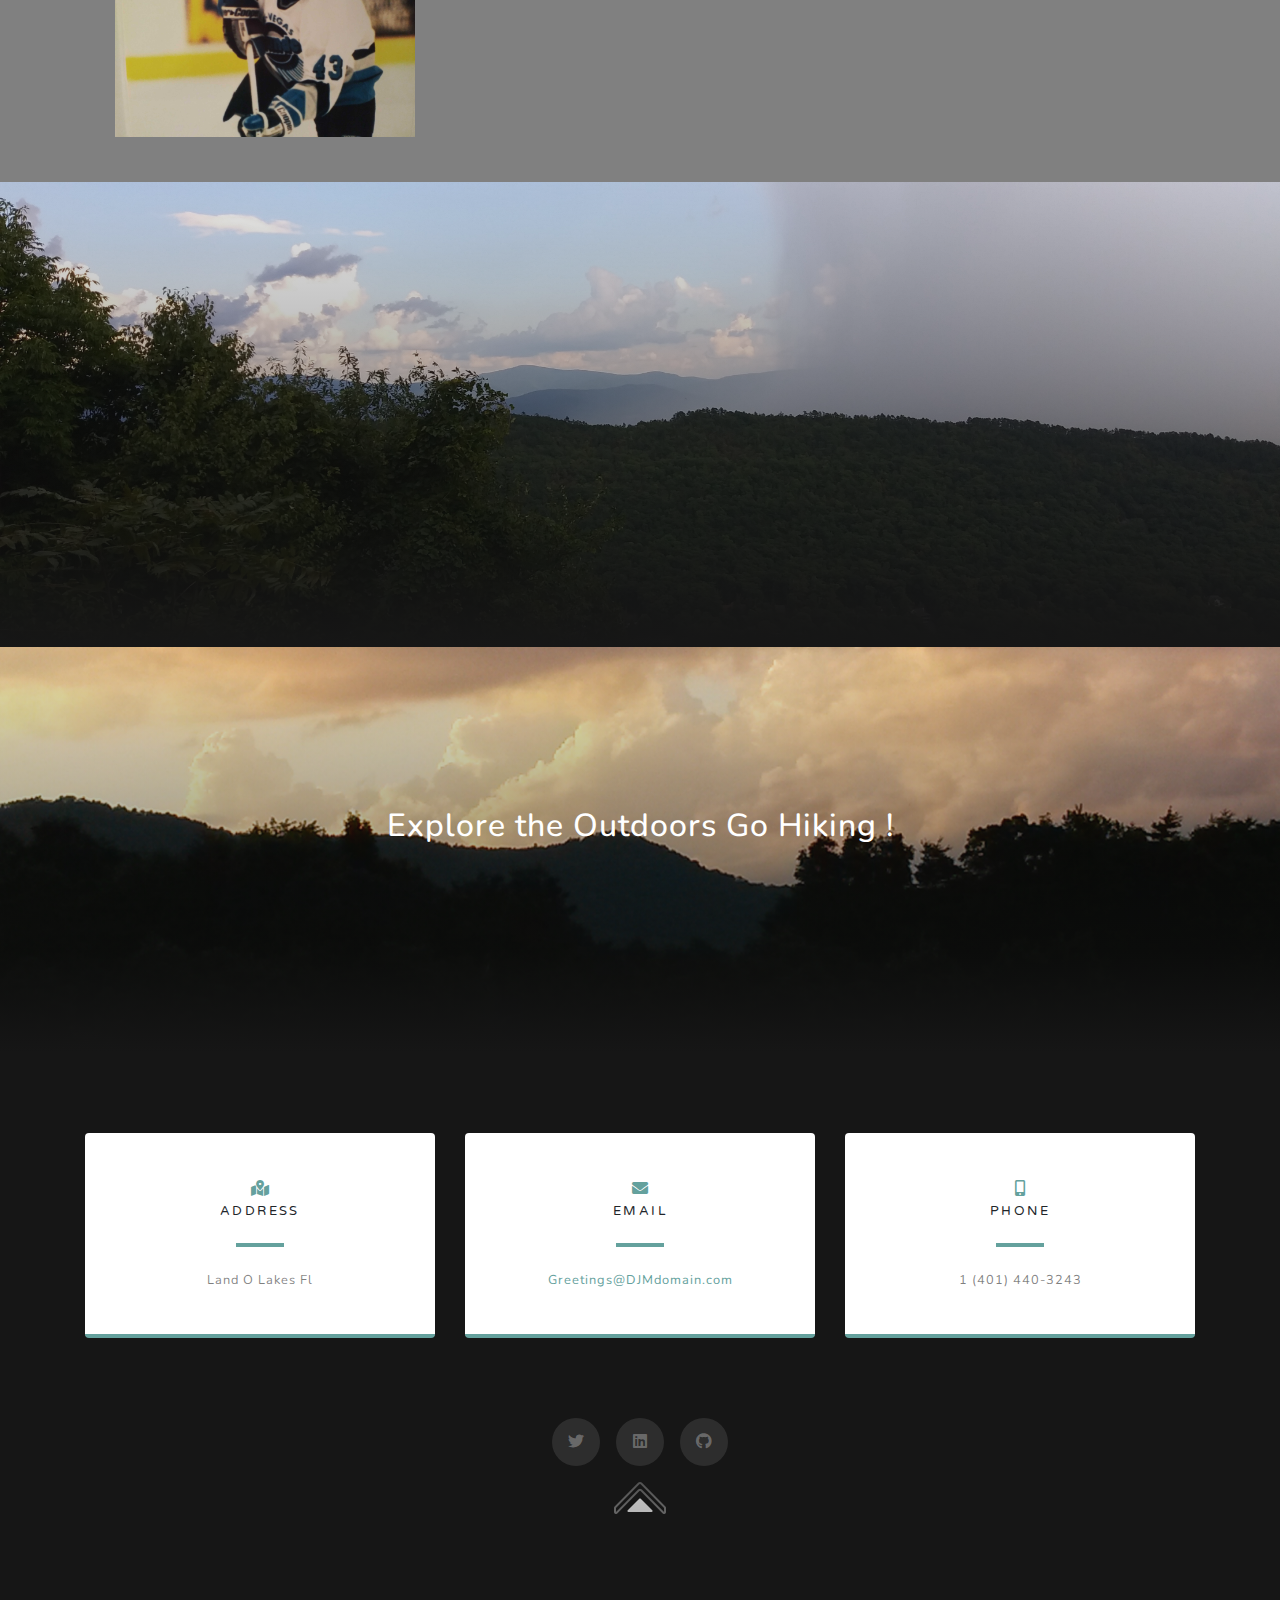
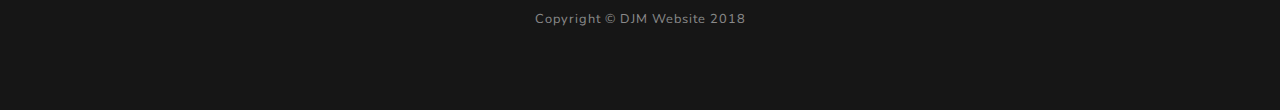
==== commit 9e6b4e2f: "portfolio projects" ====
--- a/index.html
+++ b/index.html
@@ -155,17 +155,18 @@
             <br>
             <br>
             Information technology professional that study, design, develop, implemeent, support, and
-            manage computer-based information systems, including both software applications and computor 
+            manage computer-based information systems, including both software applications and computor
             hardware.
-            
-            Outgoing, enthusiastic business professional who is a technophile, cyberjunkie. Why I enjoy tech: 
+
+            Outgoing, enthusiastic business professional who is a technophile, cyberjunkie. Why I enjoy tech:
             The drive to
             succeed, the passion for learning, developing of new skills and the gaining of knowledge.
             "The world of IT is never ending. New technologies are constantly being crafted
-            and we as, Administrators, Developers, Engineers (software & network) need to keep up with such 
+            and we as, Administrators, Developers, Engineers (software & network) need to keep up with such
             an advance or we will be left behind."
-            Graduate of CCRI, IEL, Rhode Coders Web Development, New Horizons, and (GA) General Assembly. 
-            With 25 years experience in Leadership, Project Management, Construction, and 12 years Technology skills.</p>
+            Graduate of CCRI, IEL, Rhode Coders Web Development, New Horizons, and (GA) General Assembly.
+            With 25 years experience in Leadership, Project Management, Construction, and 12 years Technology skills.
+          </p>
         </div>
       </div>
     </section>
@@ -175,13 +176,44 @@
       <div class="container">
 
         <!-- Current Real World Projects -->
-        <h1 class="text-white text-center">Nursing Training App</h1>
+        <h1 class="text-white text-center">Web Sites/Programs</h1>
         <br>
 
         <!-- Project One Row -->
+        <div class="row justify-content-center no-gutters mb-5 mb-lg-0">
+          <div class="col-lg-6">
+            <img class="img-fluid" src="img/MEGA.PNG" alt="mega" width="300" height="250">
+          </div>
+          <div class="col-lg-6 order-lg-first">
+            <div class="bg-black text-center h-100 project">
+              <div class="d-flex h-100">
+                <div class="project-text w-100 my-auto text-center text-lg-right">
+                  <h4 class="text-white">Trails</h4>
+                  <h6 class="text-white mb-4"></h6>
+                  <p class="mb-0 text-white-50">Welcome to Southern New England Trails, create an index of the trails
+                    that
+                    you have experienced. The Front-end is built in React.js, Back-end built with Express. (HTML, CSS,
+                    React, MongoDB, Mongoose, and express.js)
+                    <br>
+                    <a href="https://www.megatg.com/" class="btn btn-secondary"
+                      target="_blank">Code</a>
+                    <!-- <a href="https://dominicjosephmitchell.github.io/TrailsClient/" class="btn btn-light"
+                      target="_blank">Project</a> -->
+                      <img class="img-fluid" src="img/underconstruction.jpg" alt="mega" width="50" height="50">
+
+                  </p>
+                  <hr class="d-none d-lg-block mb-0 mr-0">
+                </div>
+              </div>
+            </div>
+          </div>
+        </div>
+
+
+        <!-- Project Two Row -->
         <div class="row align-items-center no-gutters mb-4 mb-lg-5">
           <div class="col-xl-8 col-lg-7">
-            <img class="img-fluid mb-3 mb-lg-0" src="img/nursing.jpg" alt="nursing" width="600" height="500">
+            <img class="img-fluid mb-3 mb-lg-0" src="img/nursing.jpg" alt="nursing" width="300" height="250">
           </div>
           <div class="col-xl-4 col-lg-5">
             <div class="featured-text text-center text-lg-left">
@@ -198,10 +230,10 @@
           </div>
         </div>
 
-        <!-- Project Two Row -->
+        <!-- Project Three Row -->
         <div class="row justify-content-center no-gutters mb-5 mb-lg-0">
           <div class="col-lg-6">
-            <img class="img-fluid" src="img/kw-mckenna.jpg" alt="kw" width="600" height="500">
+            <img class="img-fluid" src="img/kw-mckenna.jpg" alt="kw" width="300" height="250">
           </div>
           <div class="col-lg-6 order-lg-first">
             <div class="bg-black text-center h-100 project">
@@ -225,7 +257,7 @@
           </div>
         </div>
 
-        <!-- Project Three Row -->
+        <!-- Project Four Row -->
         <div class="row align-items-center no-gutters mb-4 mb-lg-5">
           <div class="col-xl-8 col-lg-7">
             <img class="img-fluid mb-3 mb-lg-0" src="img/MCI.png" alt="trails" width="300" height="250">
@@ -245,15 +277,43 @@
           </div>
         </div>
 
+        <!-- Project Four Row -->
+        <div class="row justify-content-center no-gutters mb-5 mb-lg-0">
+          <div class="col-lg-6">
+            <img class="img-fluid" src="img/Project2.PNG" alt="Vacations" width="300" height="250">
+          </div>
+          <div class="col-lg-6">
+            <div class="bg-black text-center h-100 project">
+              <div class="d-flex h-100">
+                <div class="project-text w-100 my-auto text-center text-lg-left">
+                  <h4 class="text-white">Vacations</h4>
+                  <h6 class="text-white mb-4"></h6>
+                  <p class="mb-0 text-white-50">A vacation or holiday is a leave of absence from a regular occupation,
+                    or a specific trip or journey, usually for the purpose of recreation or tourism. ... Vacations are
+                    often spent with friends or family. Multi-page user experience designed photo album for your viewing
+                    pleasure. If you can't get away use this as a temporary fix (HTML, CSS)
+                    <br>
+                    <a href="https://djmcapstone.herokuapp.com/" class="btn btn-secondary" target="_blank">Code</a>
+                    <a href="https://djmcapstone.herokuapp.com/" class="btn btn-light" target="_blank">Project</a>
+                  </p>
+                  <hr class="d-none d-lg-block mb-0 ml-0">
+                </div>
+              </div>
+            </div>
+          </div>
+        </div>
+
+
+
         <!-- Class Projects -->
-        <br>
+        <!-- <br>
         <h1 class="text-white text-center">Past Projects</h1>
-        <br>
+        <br> -->
 
         <!-- Project One Row -->
         <!-- <div class="row justify-content-center no-gutters mb-5 mb-lg-0">
           <div class="col-lg-6">
-            <img class="img-fluid" src="img/Trails.JPG" alt="trails" width="600" height="500">
+            <img class="img-fluid" src="img/Trails.PNG" alt="trails" width="600" height="500">
           </div>
           <div class="col-lg-6 order-lg-first">
             <div class="bg-black text-center h-100 project">
@@ -339,32 +399,6 @@
           </div>
         </div> -->
 
-        <!-- Project Four Row -->
-        <div class="row justify-content-center no-gutters mb-5 mb-lg-0">
-          <div class="col-lg-6">
-            <img class="img-fluid" src="img/Project2.PNG" alt="Vacations" width="600" height="500">
-          </div>
-          <div class="col-lg-6">
-            <div class="bg-black text-center h-100 project">
-              <div class="d-flex h-100">
-                <div class="project-text w-100 my-auto text-center text-lg-left">
-                  <h4 class="text-white">Vacations</h4>
-                  <h6 class="text-white mb-4"></h6>
-                  <p class="mb-0 text-white-50">A vacation or holiday is a leave of absence from a regular occupation,
-                    or a specific trip or journey, usually for the purpose of recreation or tourism. ... Vacations are
-                    often spent with friends or family. Multi-page user experience designed photo album for your viewing
-                    pleasure. If you can't get away use this as a temporary fix (HTML, CSS)
-                    <br>
-                    <a href="https://djmcapstone.herokuapp.com/" class="btn btn-secondary" target="_blank">Code</a>
-                    <a href="https://djmcapstone.herokuapp.com/" class="btn btn-light" target="_blank">Project</a>
-                  </p>
-                  <hr class="d-none d-lg-block mb-0 ml-0">
-                </div>
-              </div>
-            </div>
-          </div>
-        </div>
-
         <!-- Project Five Row -->
         <!-- <div class="row justify-content-center no-gutters mb-5 mb-lg-0">
           <div class="col-lg-6">
@@ -512,24 +546,26 @@
             Resume !</a>
           <p class="text-white-50">
             <br>
-                 Greetings, my name is Dominic Mitchell, 
-            I am versatile and can adapt to all issues that arise. Multi-certified with a strong experience managing 
-            server and network infrastructures.  Effectively plan, install, configure, and optimize IT networks to 
-            achieve high availability and performance.  Skilled problem solver, organizer, troubleshooter, and manager 
-            of systems. Effective leader of projects, and teams in a range of different environments. 
-                 I am eager to learn and grasp new concepts. I have the ability respond to change, and research solutions.  
-            The ability to work on complex issues, meet deadlines and all requirements to complete projects on time. I am 
-            experienced with meticulous writing, editing, and communication of technical documents. I am confident that 
-            my experience and knowledge make me the ideal candidate. 
-            <br>
-            <br>
-                 The best of all my worlds combined. I can design, create, build, lead/manage, work alone or in a team
-            enviorment and I dont have to beatup/destroy my body doing it. Administrator/Networking/Programming is the 
-            perfect fit for me. In 2018 I enrolled in the Institute of Entrepreneurial & Leadership, then after graduating 
+            Greetings, my name is Dominic Mitchell,
+            I am versatile and can adapt to all issues that arise. Multi-certified with a strong experience managing
+            server and network infrastructures. Effectively plan, install, configure, and optimize IT networks to
+            achieve high availability and performance. Skilled problem solver, organizer, troubleshooter, and manager
+            of systems. Effective leader of projects, and teams in a range of different environments.
+            I am eager to learn and grasp new concepts. I have the ability respond to change, and research solutions.
+            The ability to work on complex issues, meet deadlines and all requirements to complete projects on time. I
+            am
+            experienced with meticulous writing, editing, and communication of technical documents. I am confident that
+            my experience and knowledge make me the ideal candidate.
+            <br>
+            <br>
+            The best of all my worlds combined. I can design, create, build, lead/manage, work alone or in a team
+            enviorment and I dont have to beatup/destroy my body doing it. Administrator/Networking/Programming is the
+            perfect fit for me. In 2018 I enrolled in the Institute of Entrepreneurial & Leadership, then after
+            graduating
             contiued my education. I then enrolled in General Assembly and Rhode Coders to further my knowledge.
             <br>
             <br>
-                 As a Leader, Business owner, and Project Manager, I have multiple skills that work in the tech
+            As a Leader, Business owner, and Project Manager, I have multiple skills that work in the tech
             industry including leadership, organization, attention to detail, and perseverance through problem solving.
             I am a outgoing personable individual whom constantly strives to improve myself, being self-taught or (OJT)
             on-the-job.
@@ -574,7 +610,8 @@
             Hobbies that require some level of physical activity also create chemical changes in our body that help
             reduce stress but even if your hobby does not require physical activity you can still benefit.
             <br>
-            I have an extreme passion for ice hockey, golf, bicycling, and motorcycle riding. My more relaxing past-times are
+            I have an extreme passion for ice hockey, golf, bicycling, and motorcycle riding. My more relaxing
+            past-times are
             watching movies, listening to music and sitting by the coastline / seashore with my wife in some of our
             favorite places listening to the relaxing sounds of the ocean and widlife around us.
             <br>
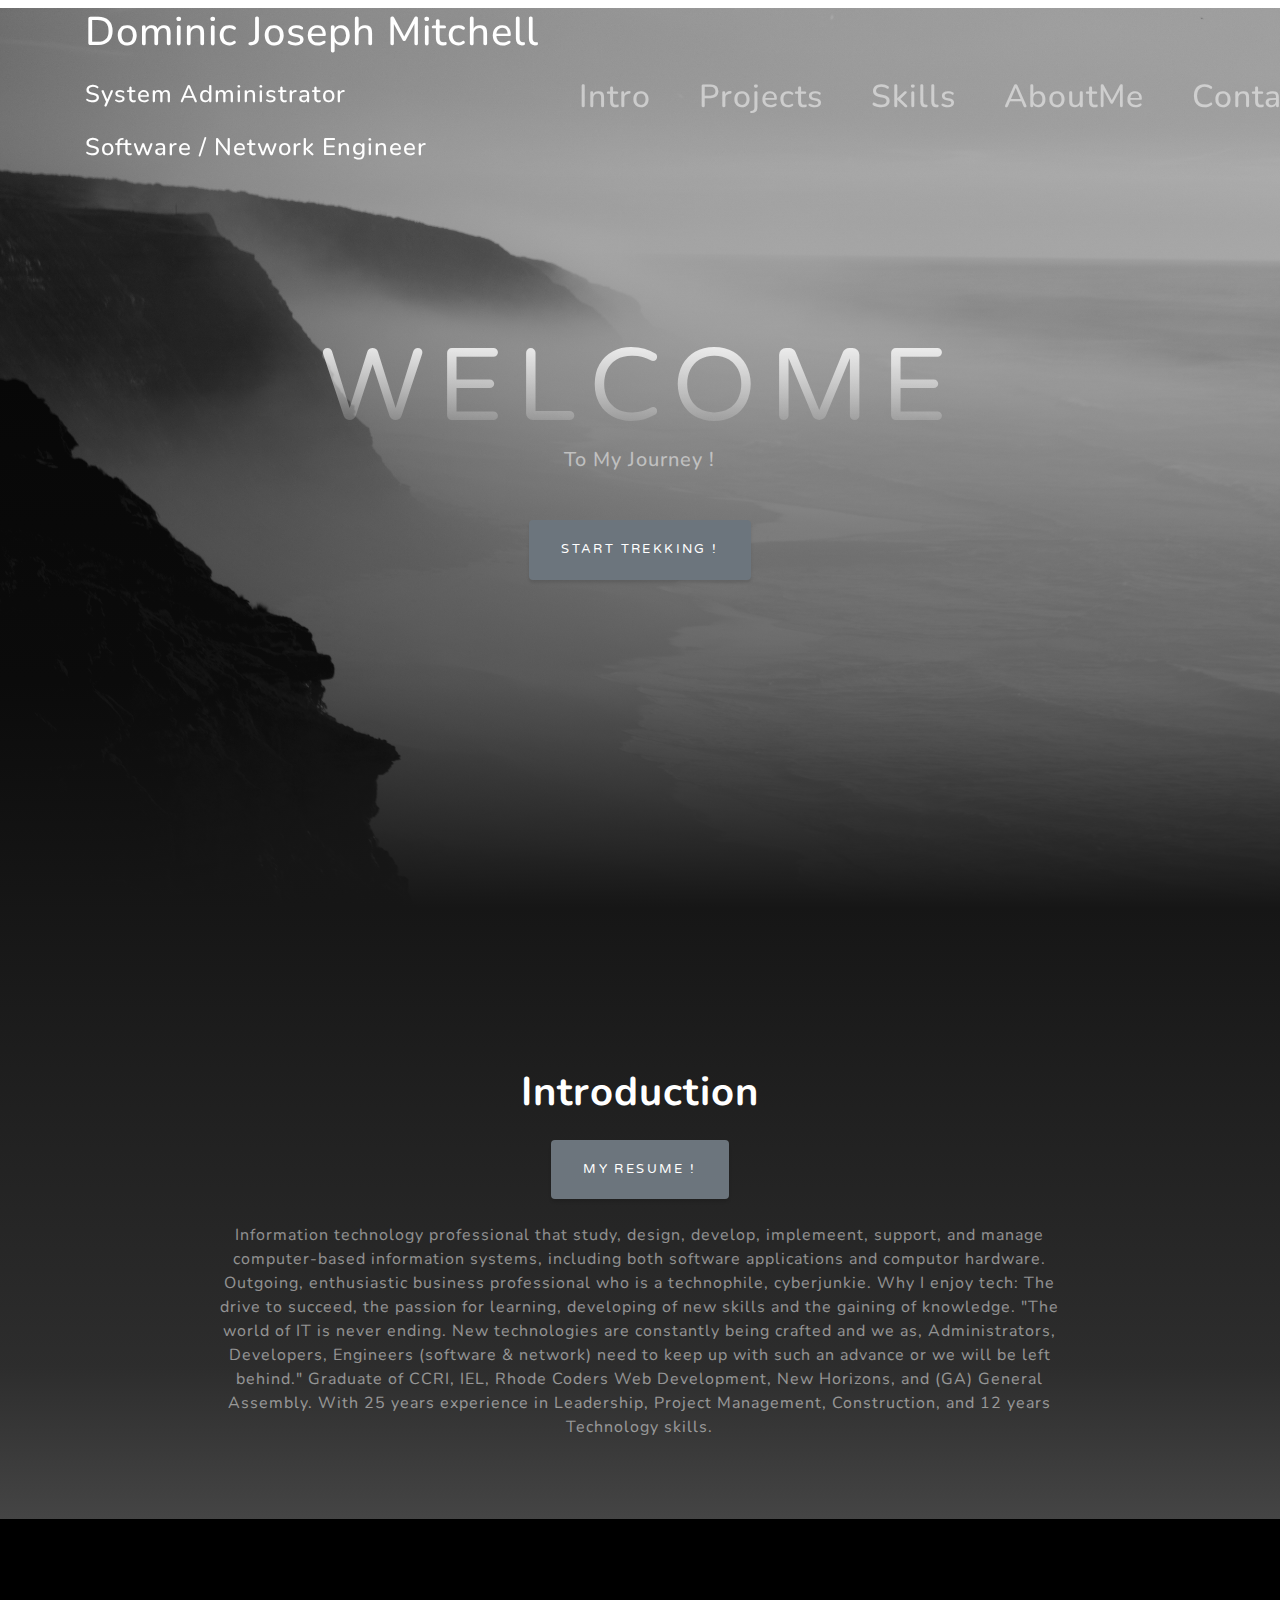
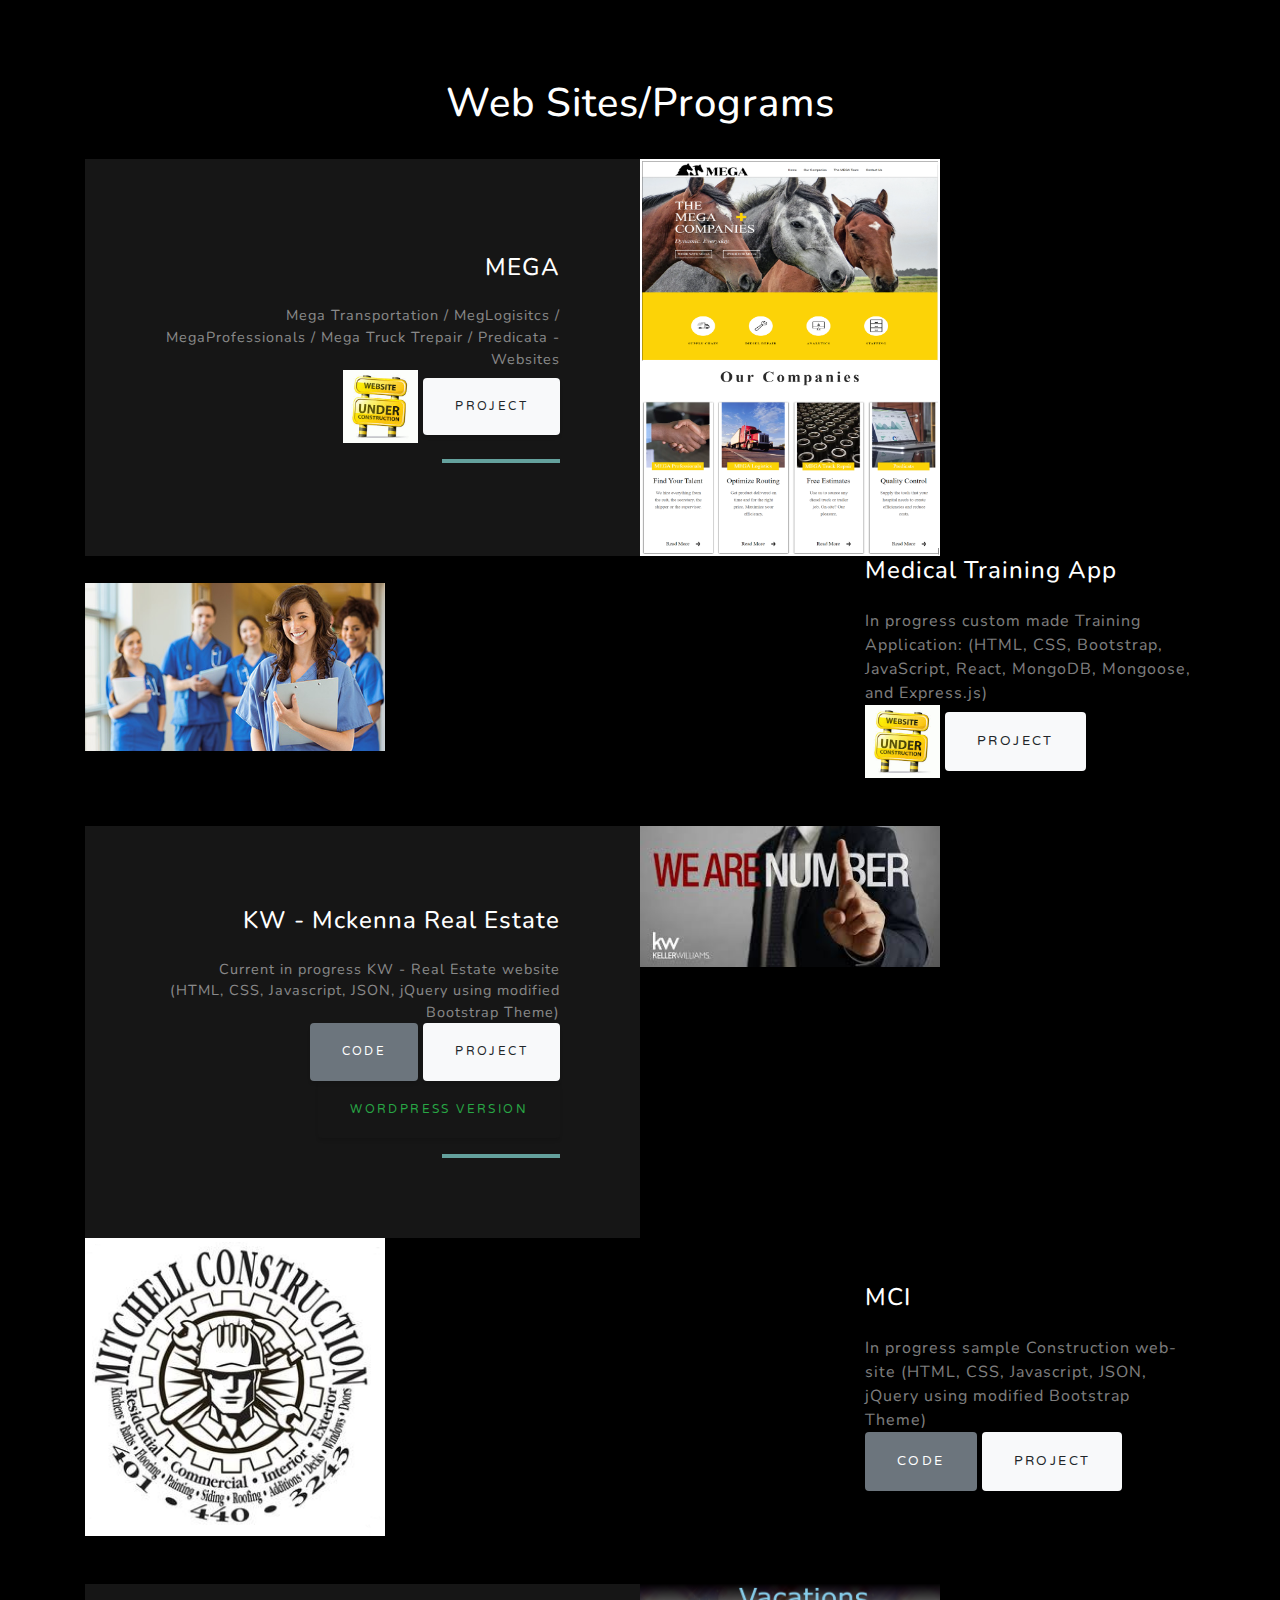
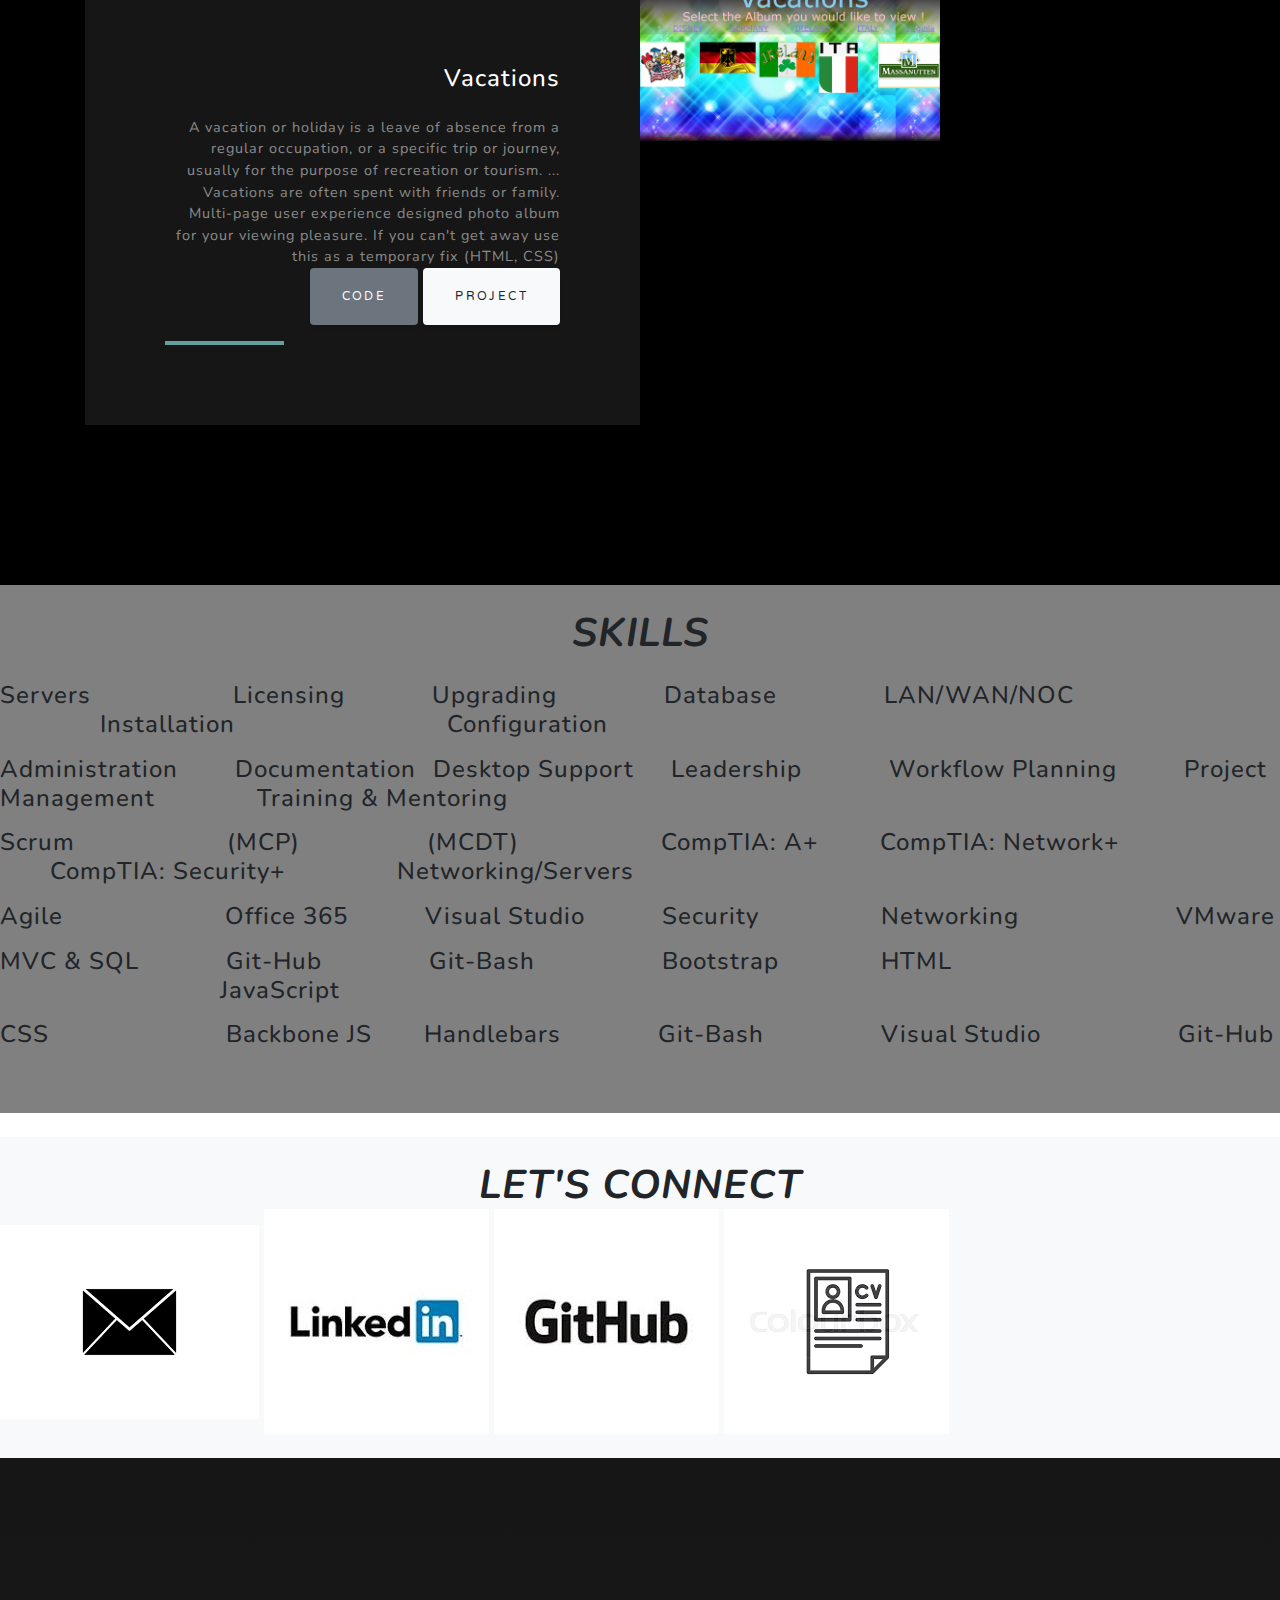
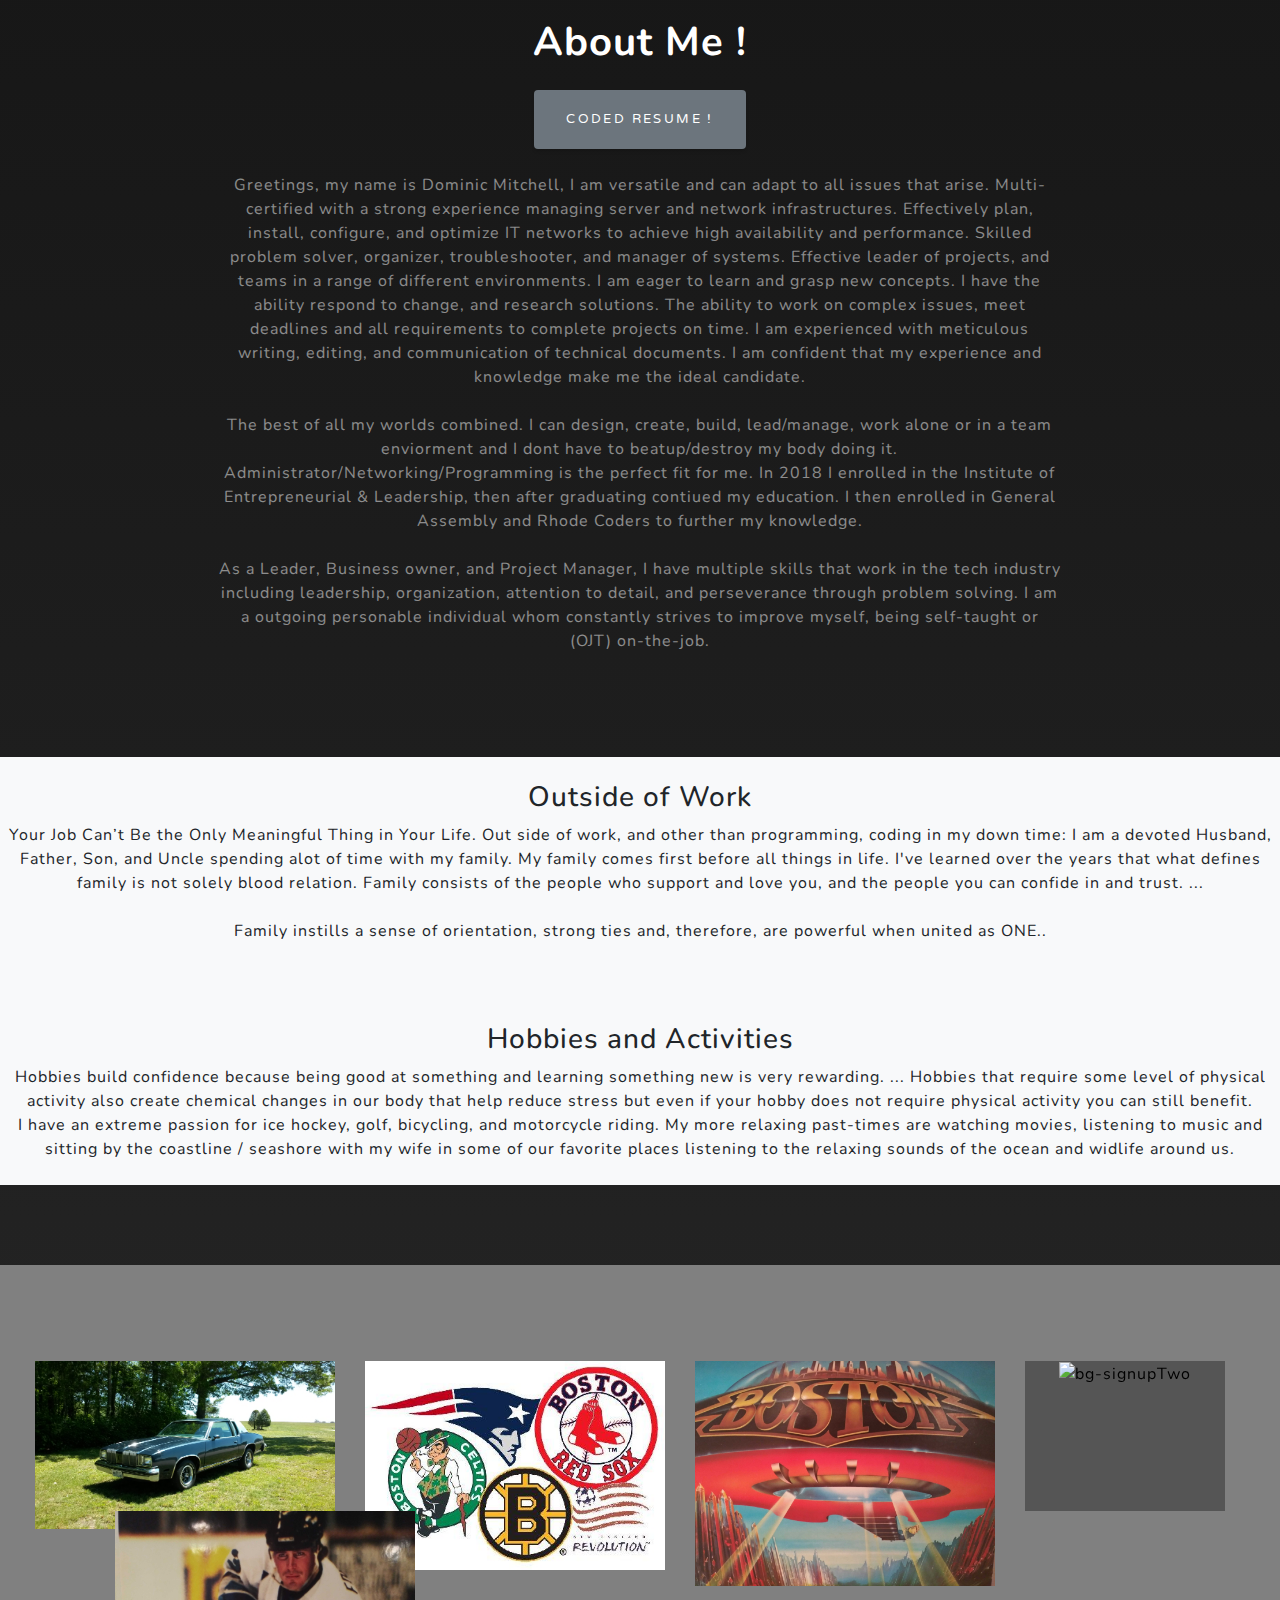
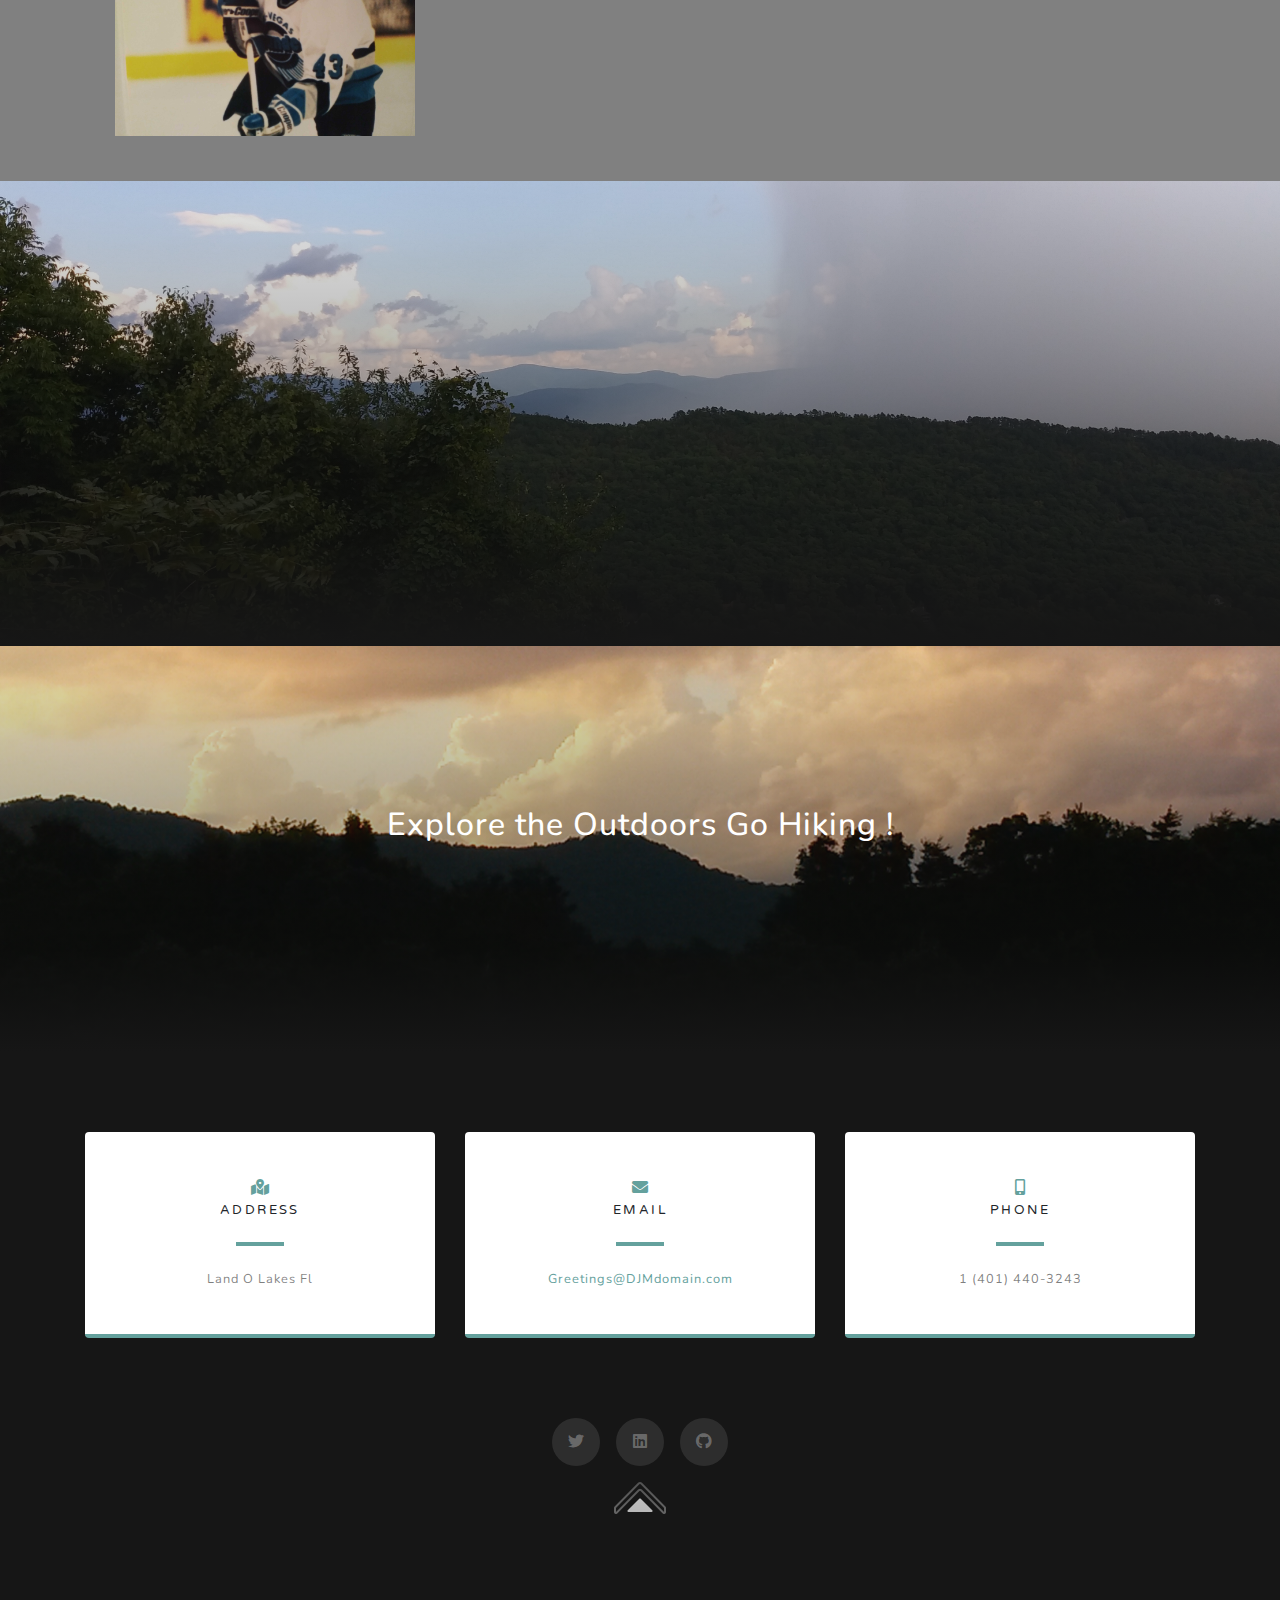
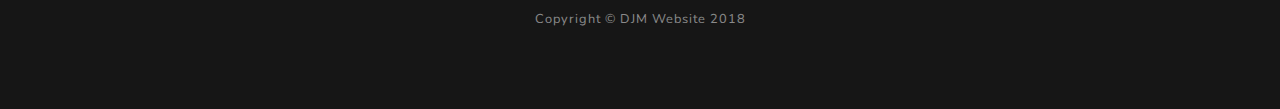
==== commit ce6553bf: "portfolio projects" ====
--- a/index.html
+++ b/index.html
@@ -188,19 +188,15 @@
             <div class="bg-black text-center h-100 project">
               <div class="d-flex h-100">
                 <div class="project-text w-100 my-auto text-center text-lg-right">
-                  <h4 class="text-white">Trails</h4>
+                  <h4 class="text-white">MEGA</h4>
                   <h6 class="text-white mb-4"></h6>
-                  <p class="mb-0 text-white-50">Welcome to Southern New England Trails, create an index of the trails
-                    that
-                    you have experienced. The Front-end is built in React.js, Back-end built with Express. (HTML, CSS,
-                    React, MongoDB, Mongoose, and express.js)
+                  <p class="mb-0 text-white-50">Mega Transportation / MegLogisitcs / 
+                    MegaProfessionals / Mega Truck Trepair / 
+                    Predicata - Websites
                     <br>
-                    <a href="https://www.megatg.com/" class="btn btn-secondary"
-                      target="_blank">Code</a>
-                    <!-- <a href="https://dominicjosephmitchell.github.io/TrailsClient/" class="btn btn-light"
-                      target="_blank">Project</a> -->
-                      <img class="img-fluid" src="img/underconstruction.jpg" alt="mega" width="50" height="50">
-
+                    <img class="img-fluid" src="img/underconstruction.jpg" alt="uncerconstruction" width="75" height="100">
+                    <a href="https://www.megatg.com/" class="btn btn-light"
+                      target="_blank">Project</a>
                   </p>
                   <hr class="d-none d-lg-block mb-0 mr-0">
                 </div>
@@ -233,7 +229,7 @@
         <!-- Project Three Row -->
         <div class="row justify-content-center no-gutters mb-5 mb-lg-0">
           <div class="col-lg-6">
-            <img class="img-fluid" src="img/kw-mckenna.jpg" alt="kw" width="300" height="250">
+            <img class="img-fluid mb-3 mb-lg-0" src="img/kw-mckenna.jpg" alt="trails" width="300" height="250">
           </div>
           <div class="col-lg-6 order-lg-first">
             <div class="bg-black text-center h-100 project">
@@ -280,12 +276,12 @@
         <!-- Project Four Row -->
         <div class="row justify-content-center no-gutters mb-5 mb-lg-0">
           <div class="col-lg-6">
-            <img class="img-fluid" src="img/Project2.PNG" alt="Vacations" width="300" height="250">
-          </div>
-          <div class="col-lg-6">
+            <img class="img-fluid mb-3 mb-lg-0" src="img/Project2.PNG" alt="Vacations" width="300" height="250">
+          </div>
+          <div class="col-lg-6 order-lg-first">
             <div class="bg-black text-center h-100 project">
               <div class="d-flex h-100">
-                <div class="project-text w-100 my-auto text-center text-lg-left">
+                <div class="project-text w-100 my-auto text-center text-lg-right">
                   <h4 class="text-white">Vacations</h4>
                   <h6 class="text-white mb-4"></h6>
                   <p class="mb-0 text-white-50">A vacation or holiday is a leave of absence from a regular occupation,
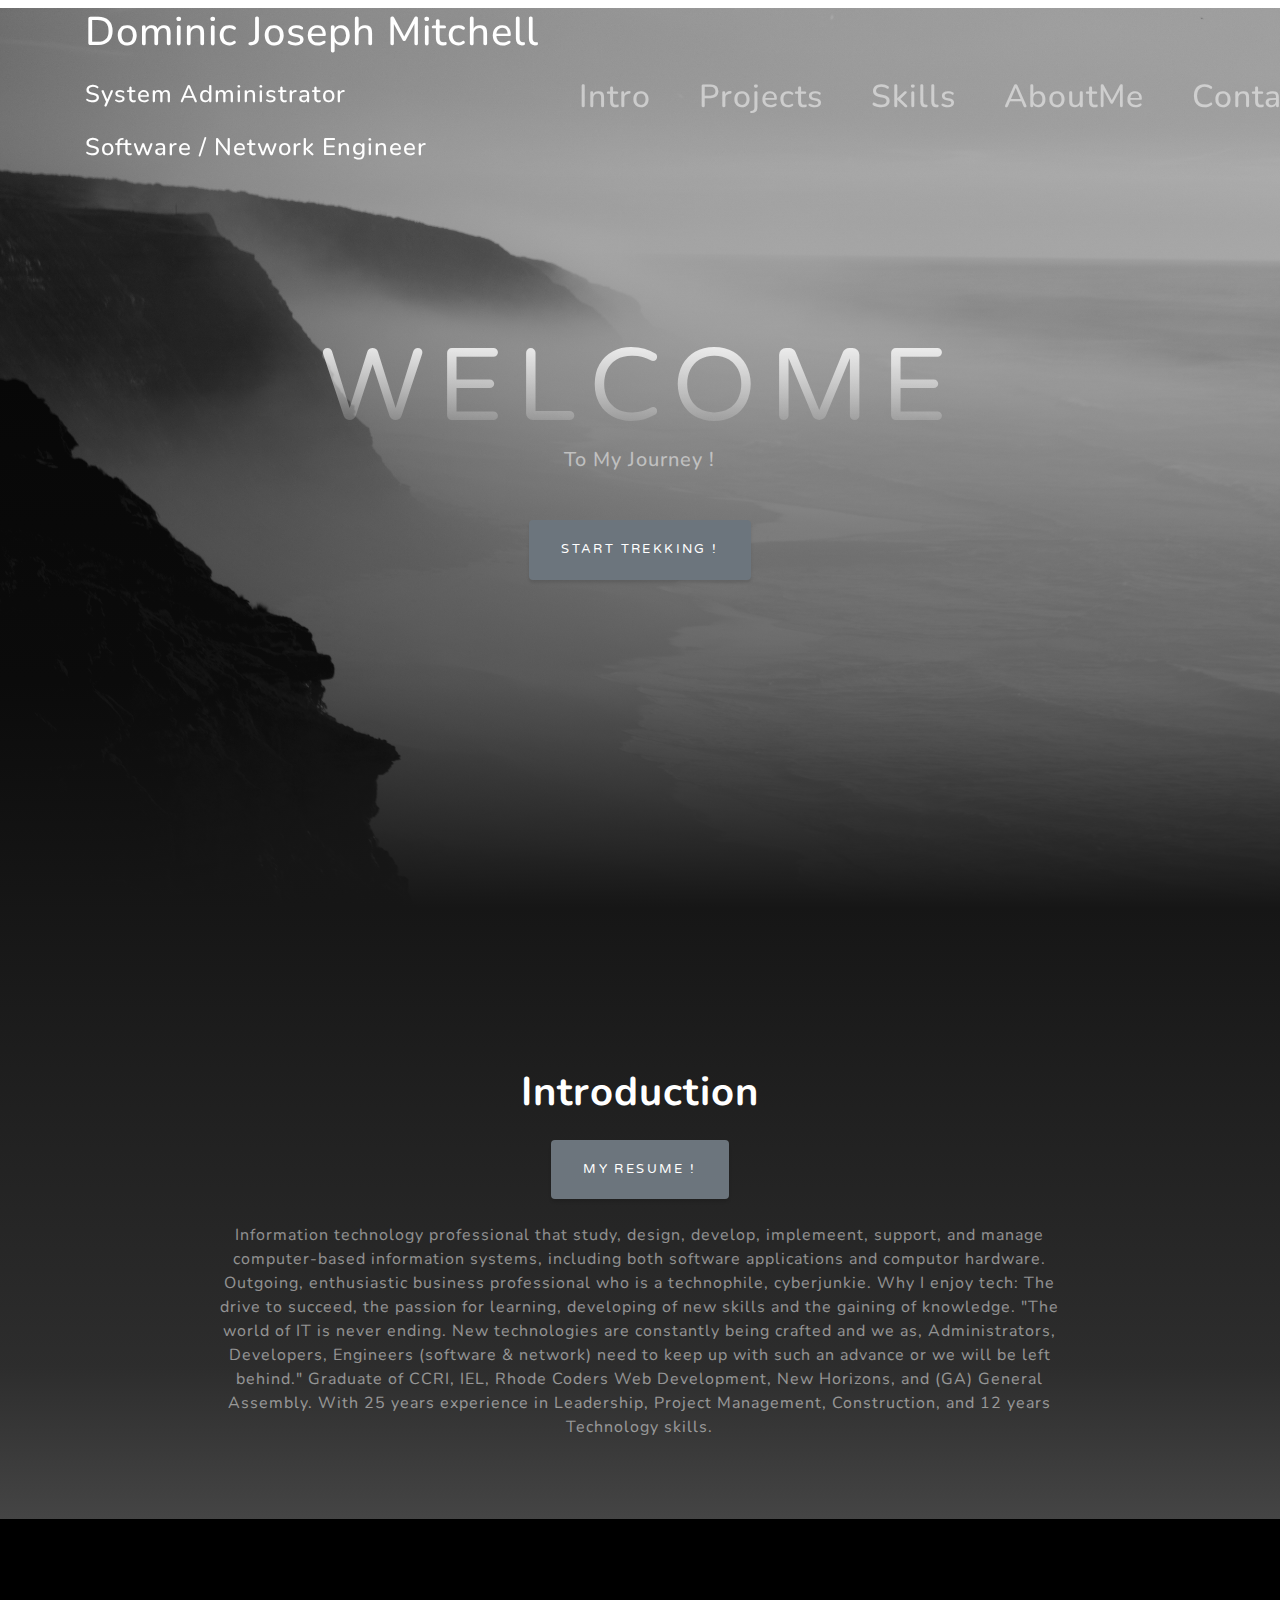
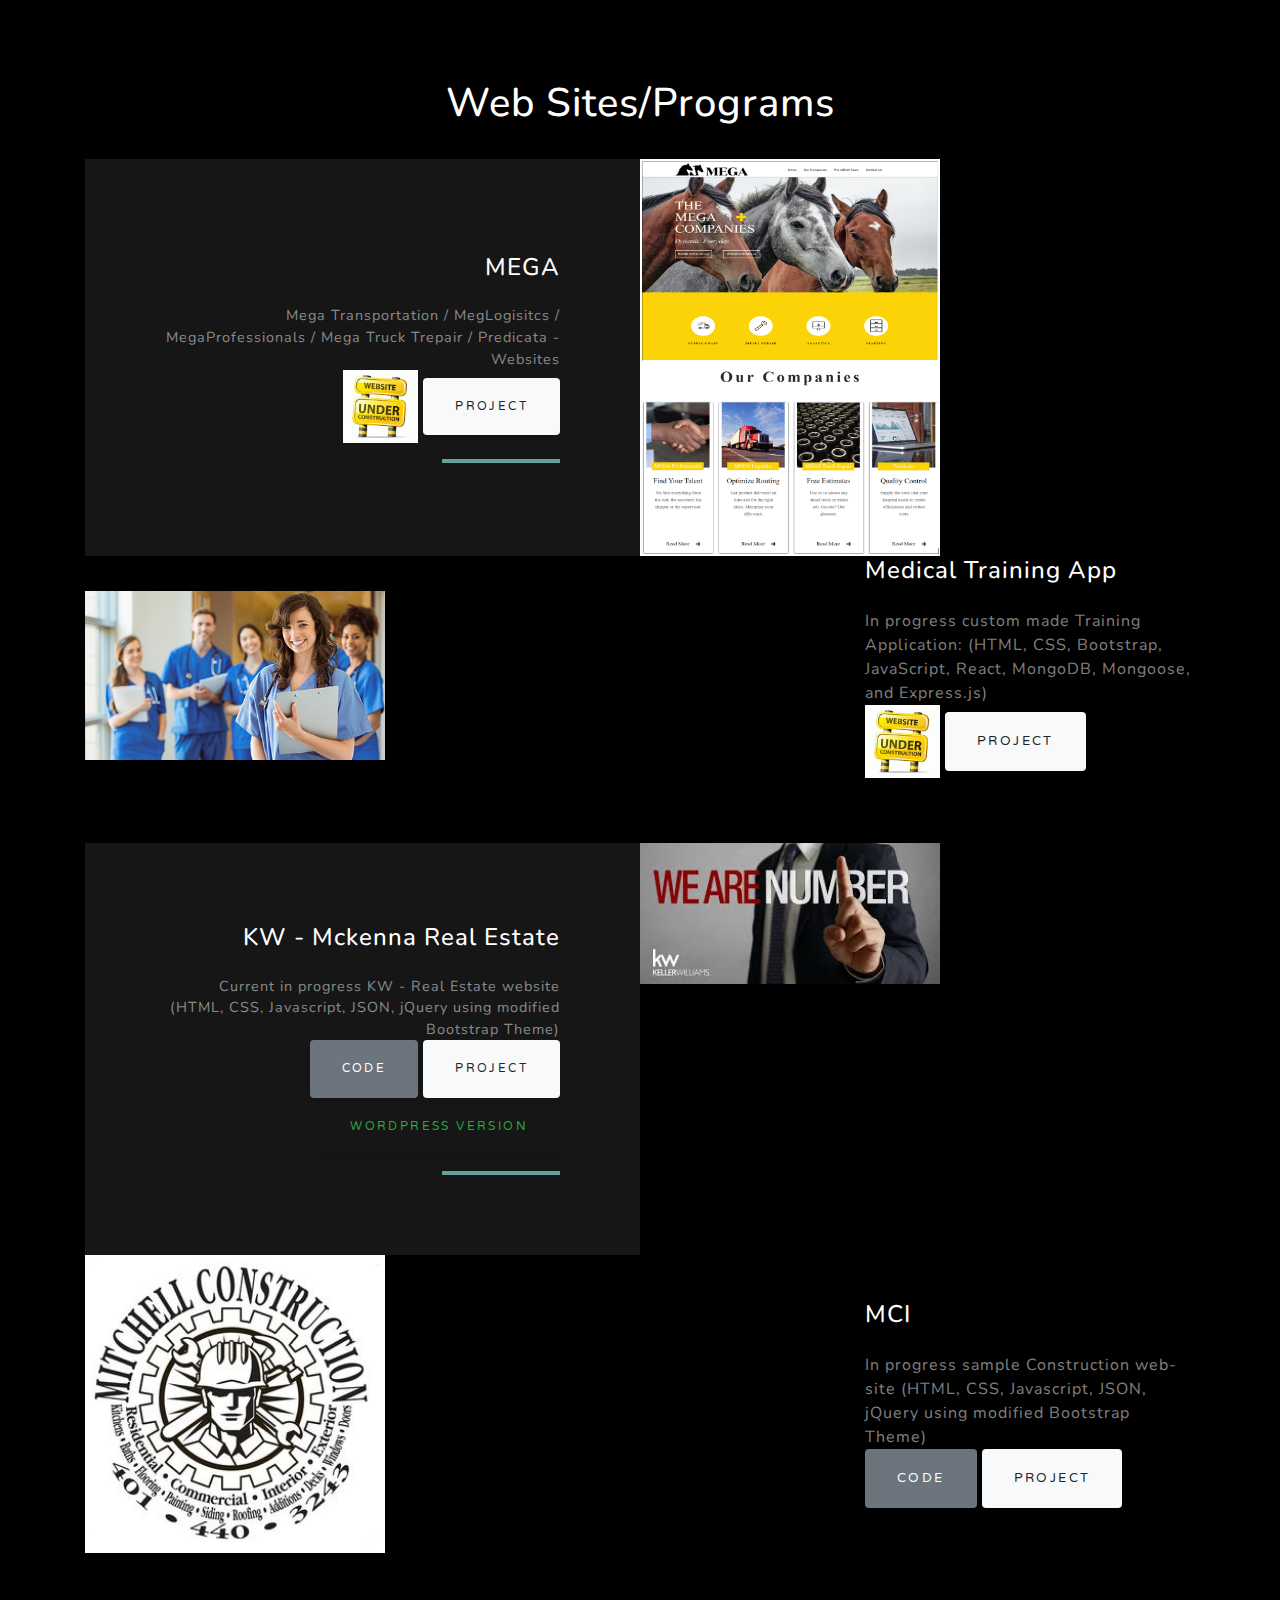
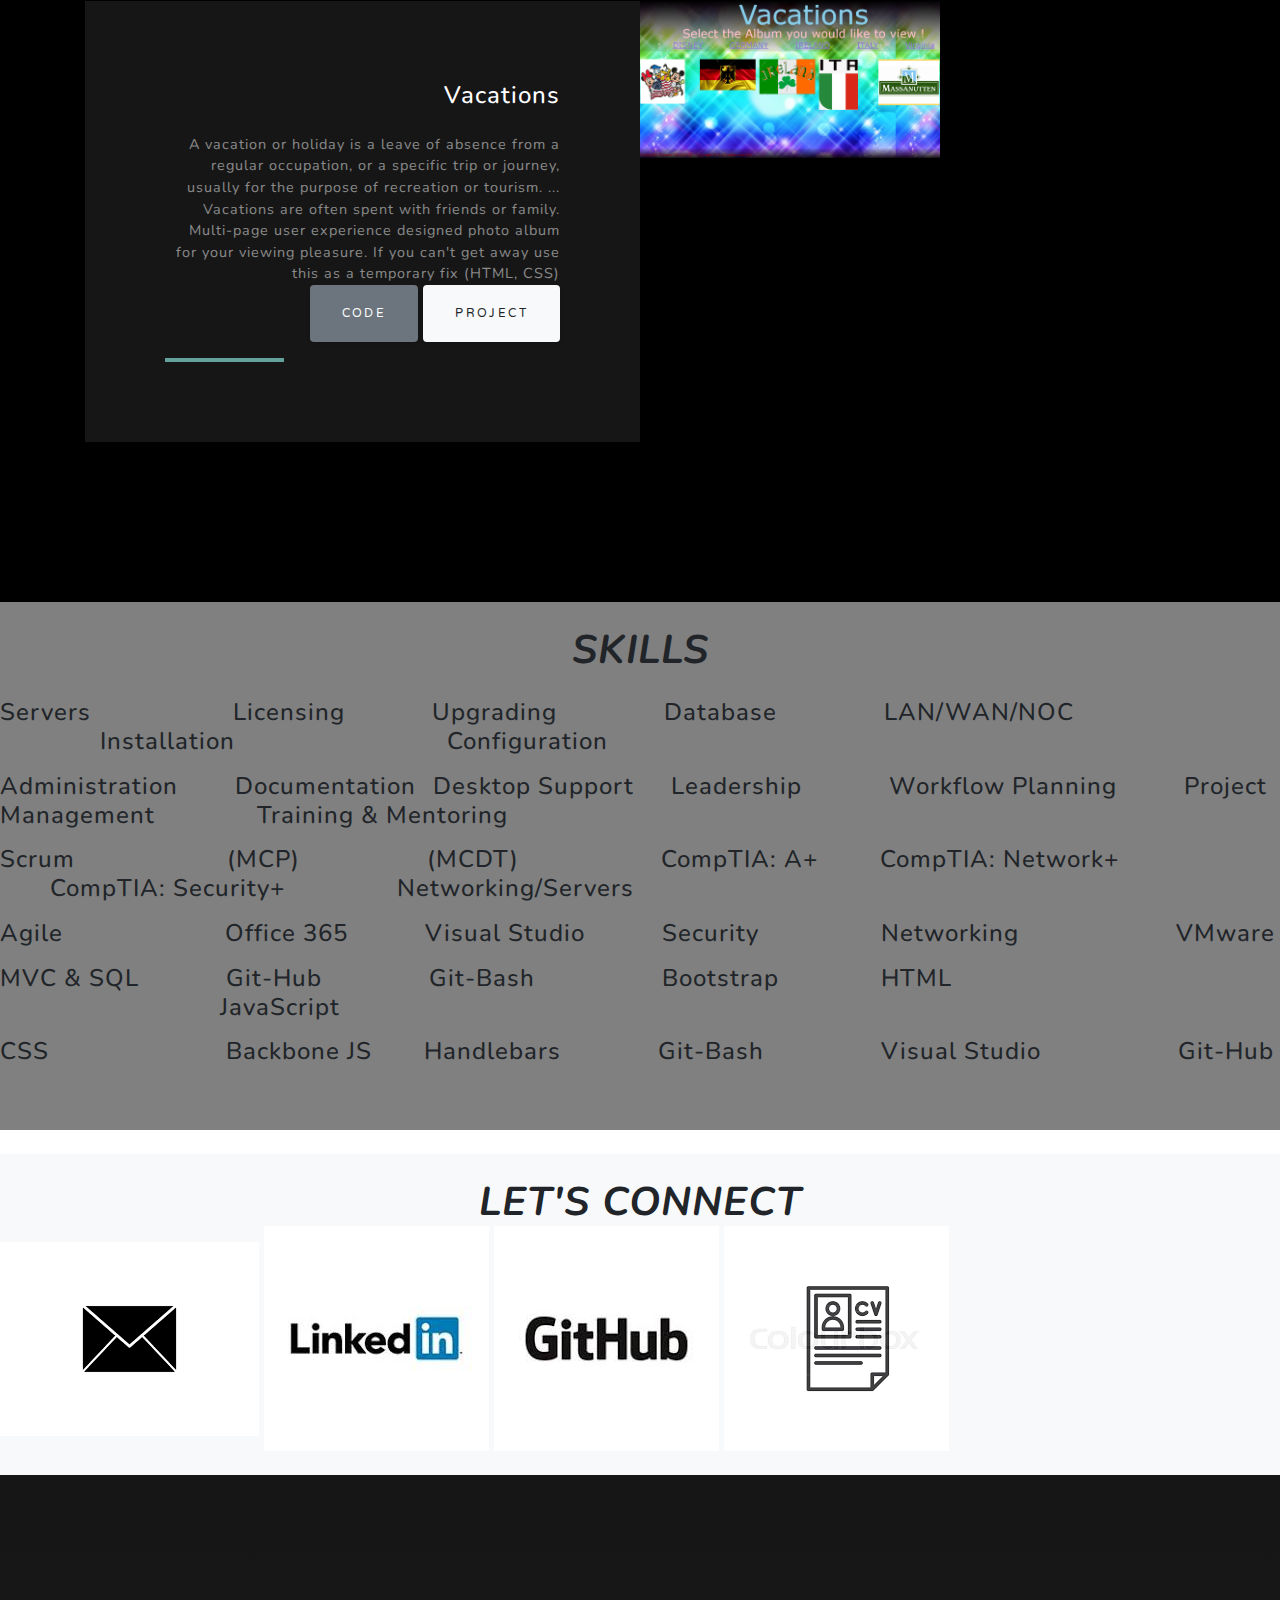
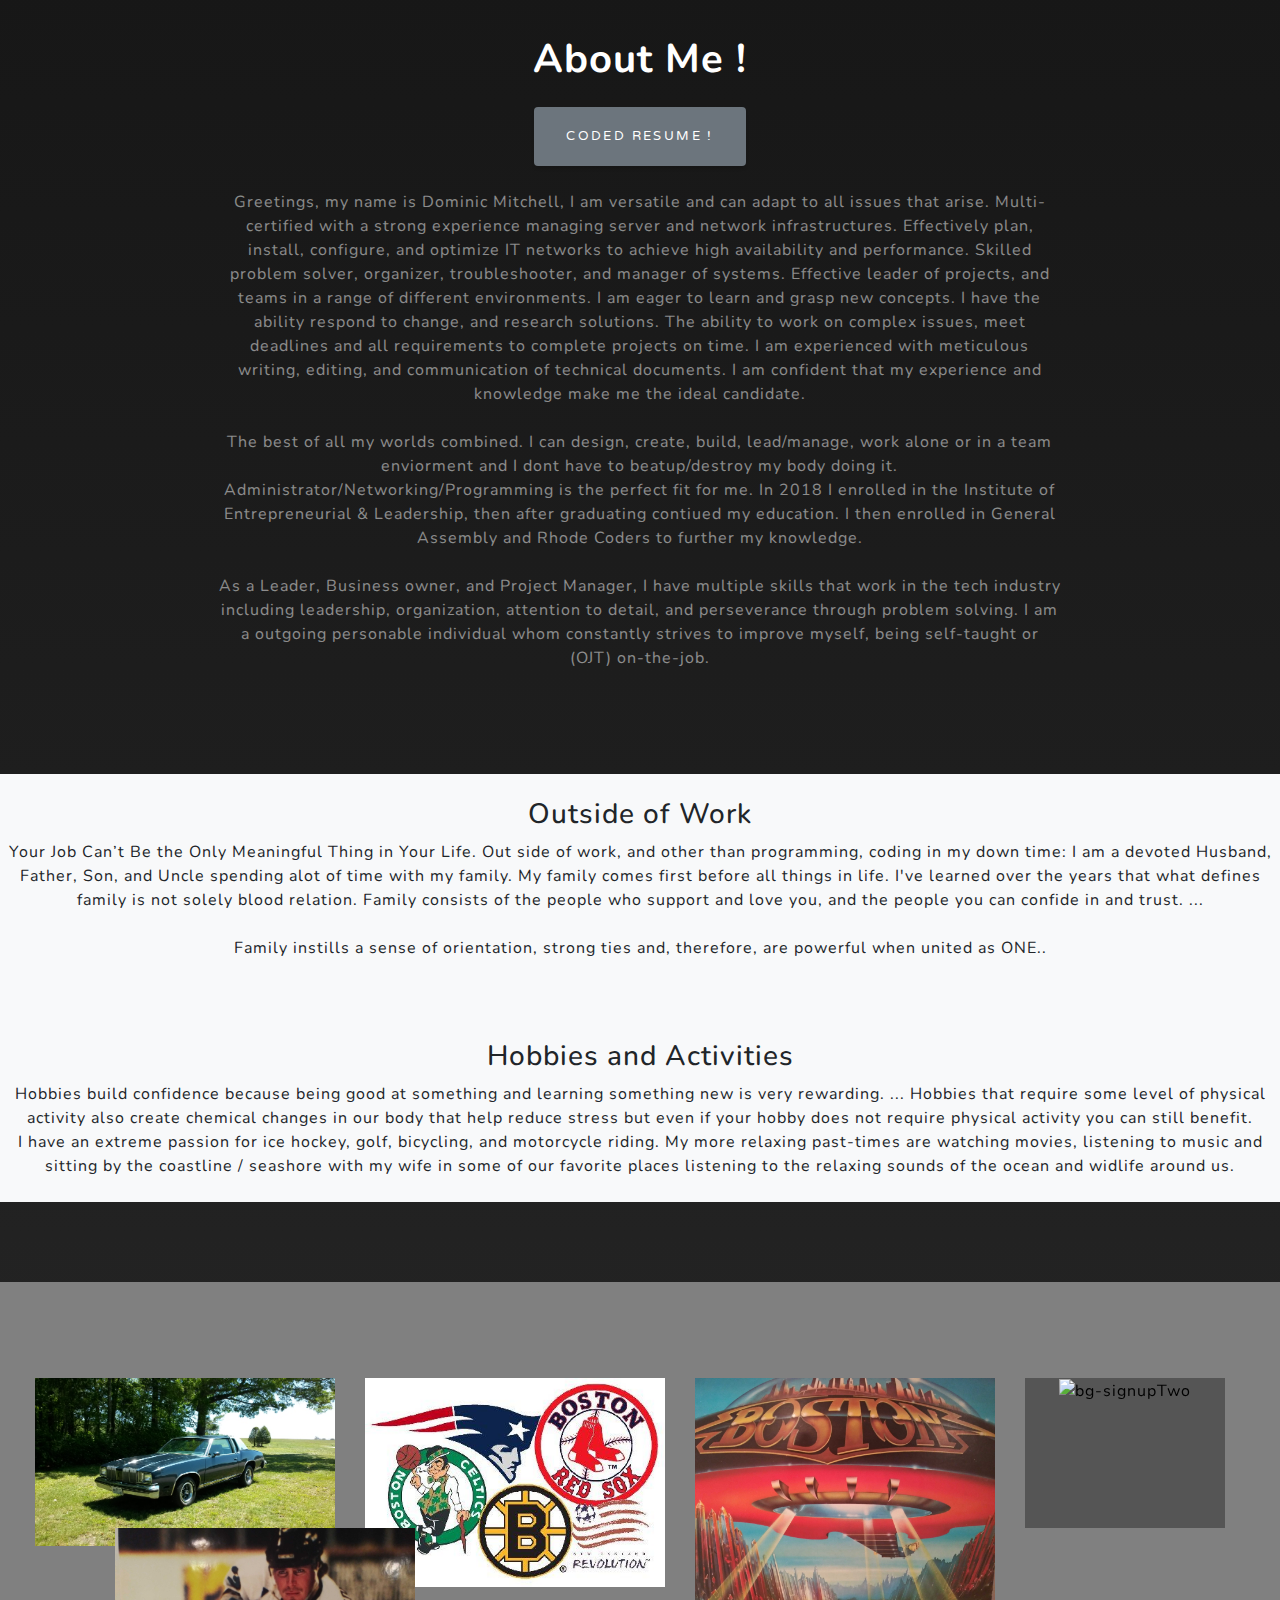
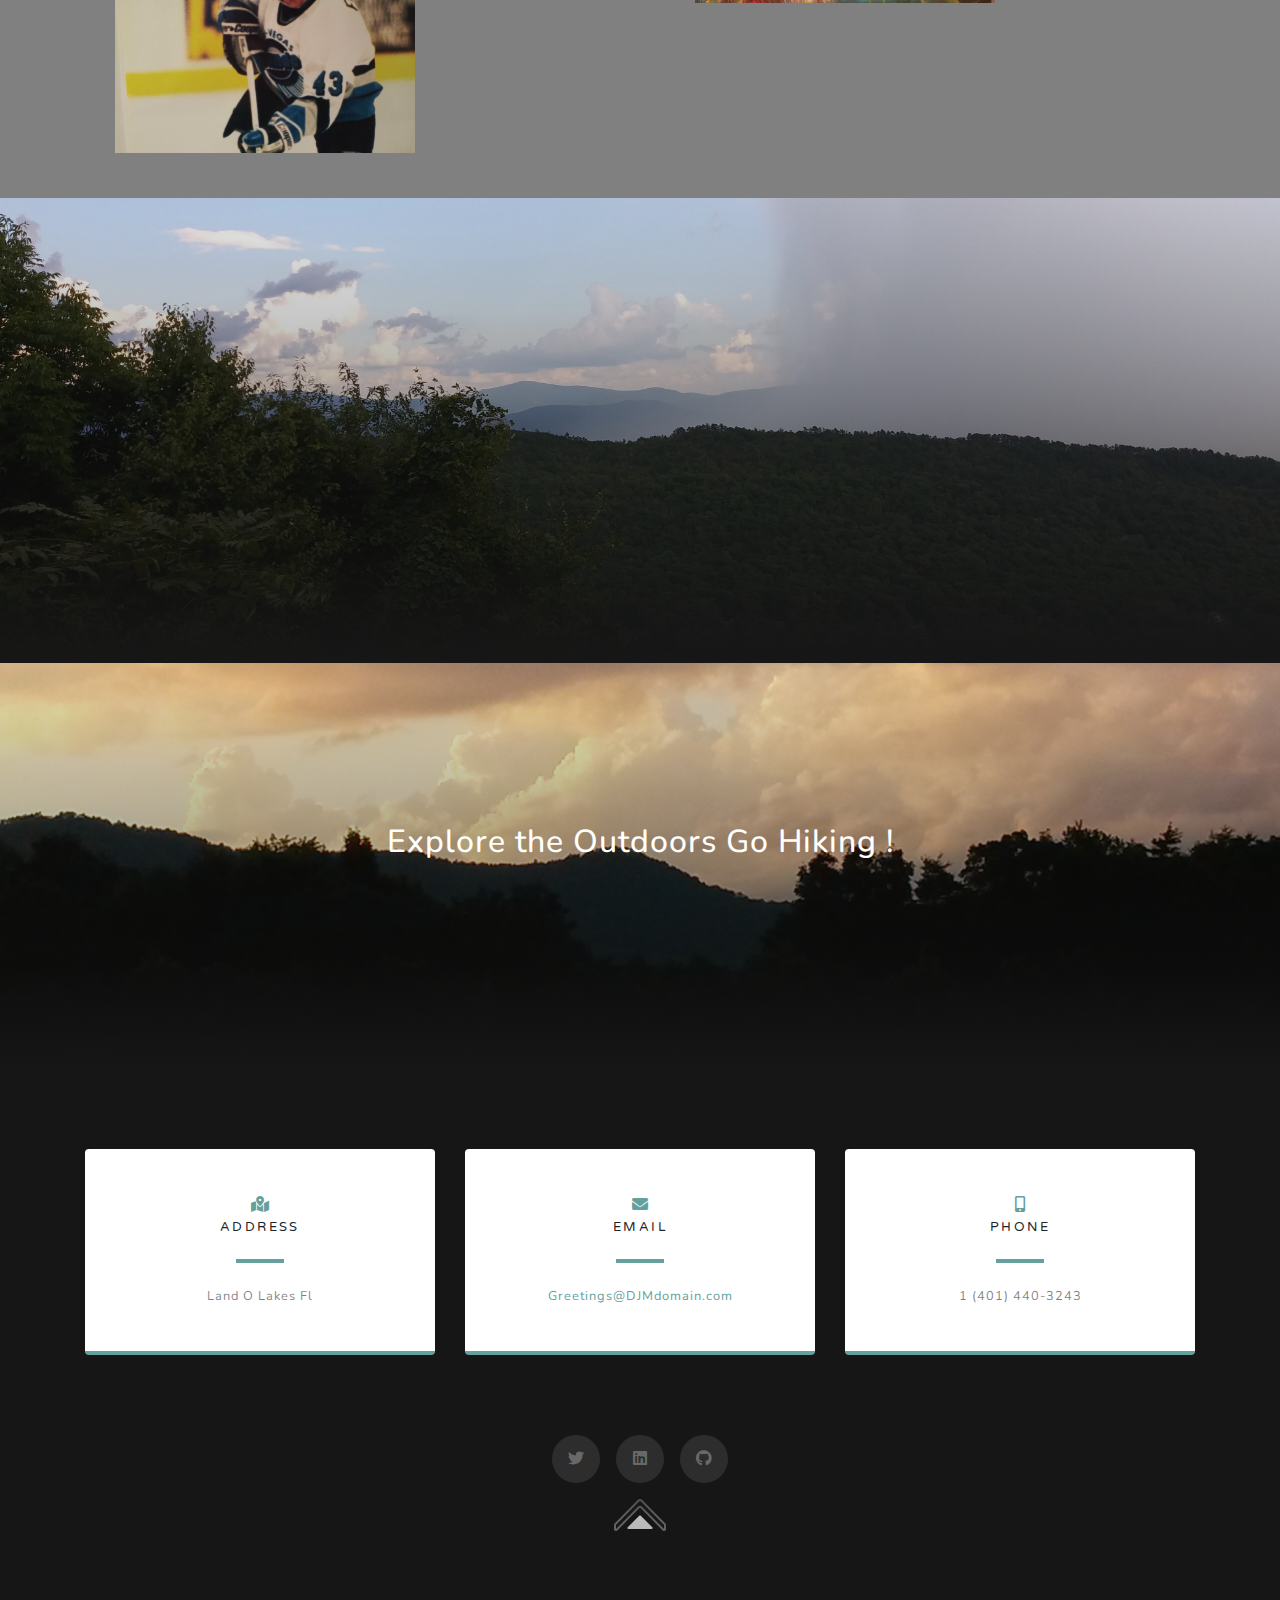
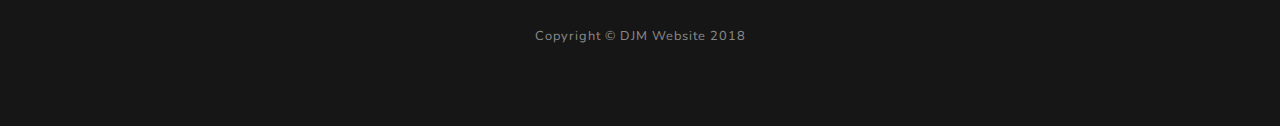
==== commit e97202ae: "portfolio projects" ====
--- a/index.html
+++ b/index.html
@@ -207,7 +207,7 @@
 
 
         <!-- Project Two Row -->
-        <div class="row align-items-center no-gutters mb-4 mb-lg-5">
+        <div class="row align-items-center no-gutters mb-5 mb-lg-">
           <div class="col-xl-8 col-lg-7">
             <img class="img-fluid mb-3 mb-lg-0" src="img/nursing.jpg" alt="nursing" width="300" height="250">
           </div>
@@ -222,6 +222,7 @@
                 <a href="https://dominicjosephmitchell.github.io/nursing/" class="btn btn-light"
                   target="_blank">Project</a>
               </p>
+              <hr class="d-none d-lg-block mb-0 mr-0">
             </div>
           </div>
         </div>
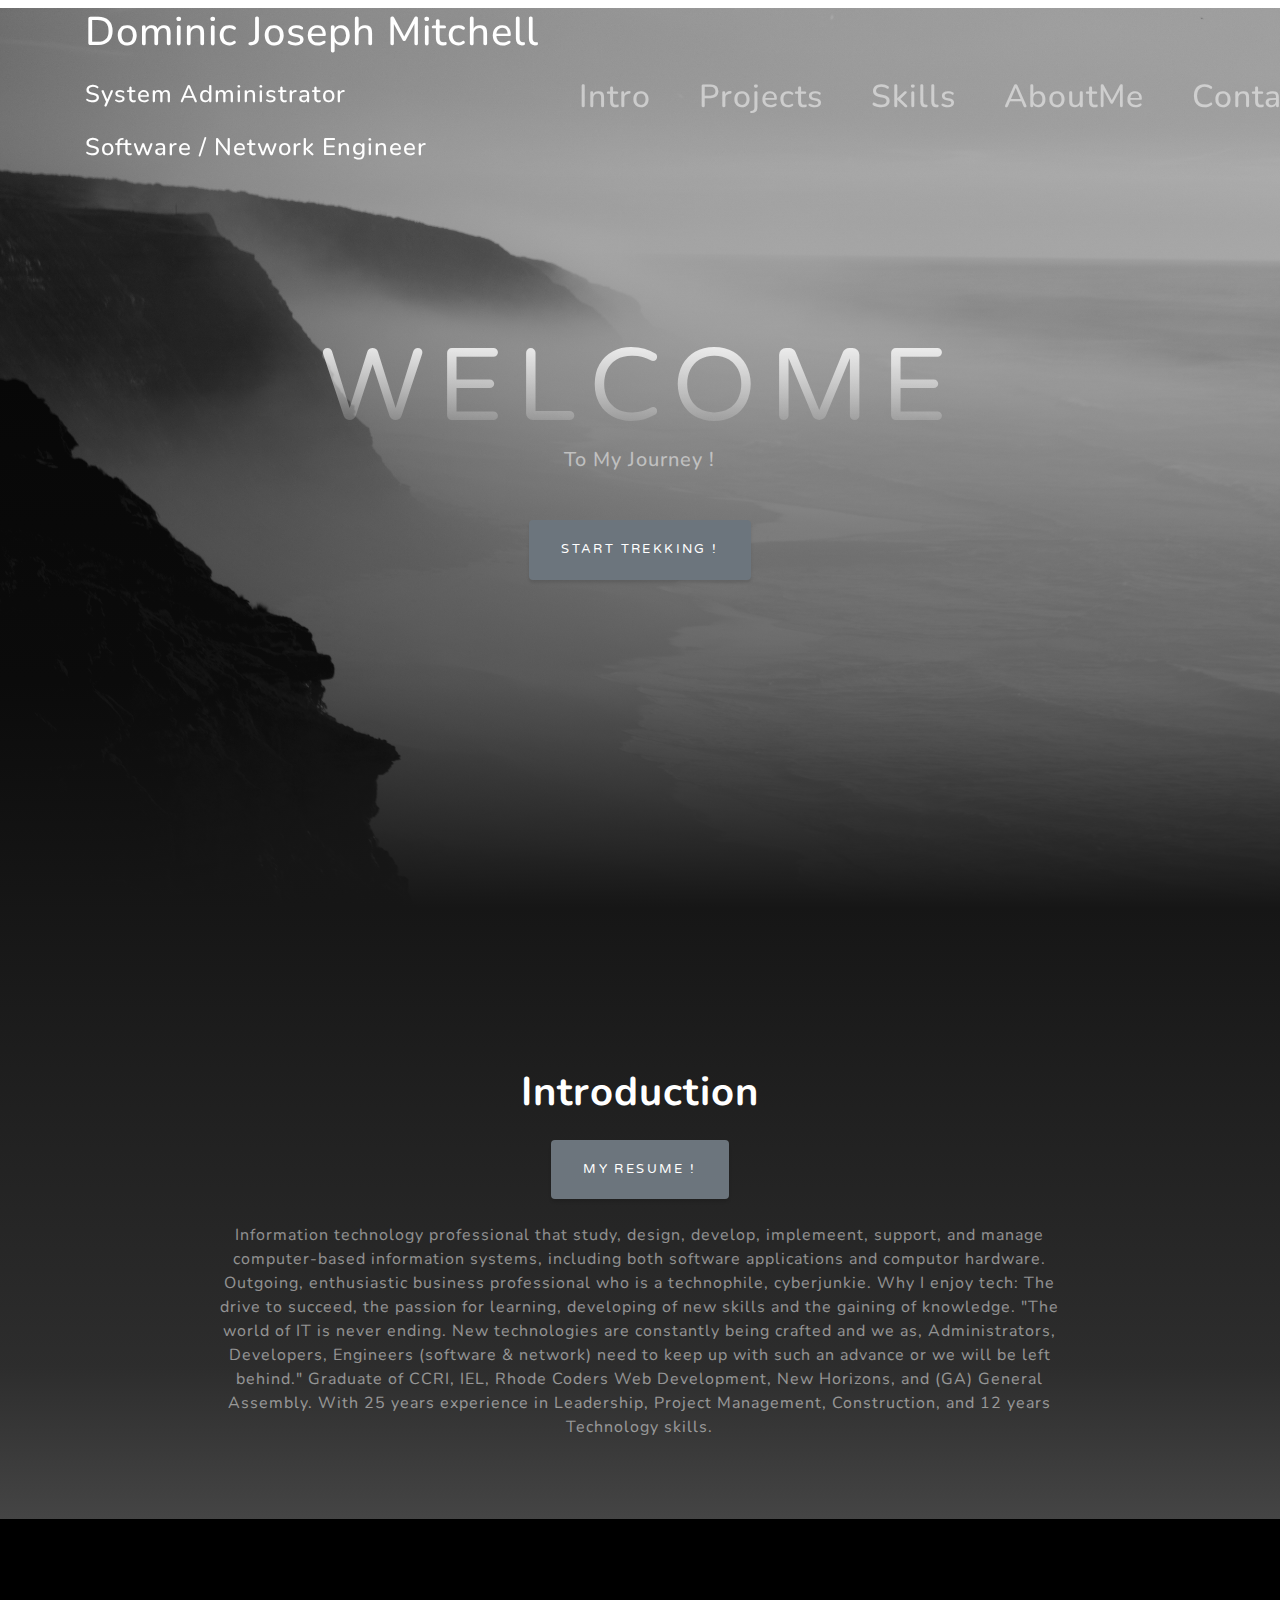
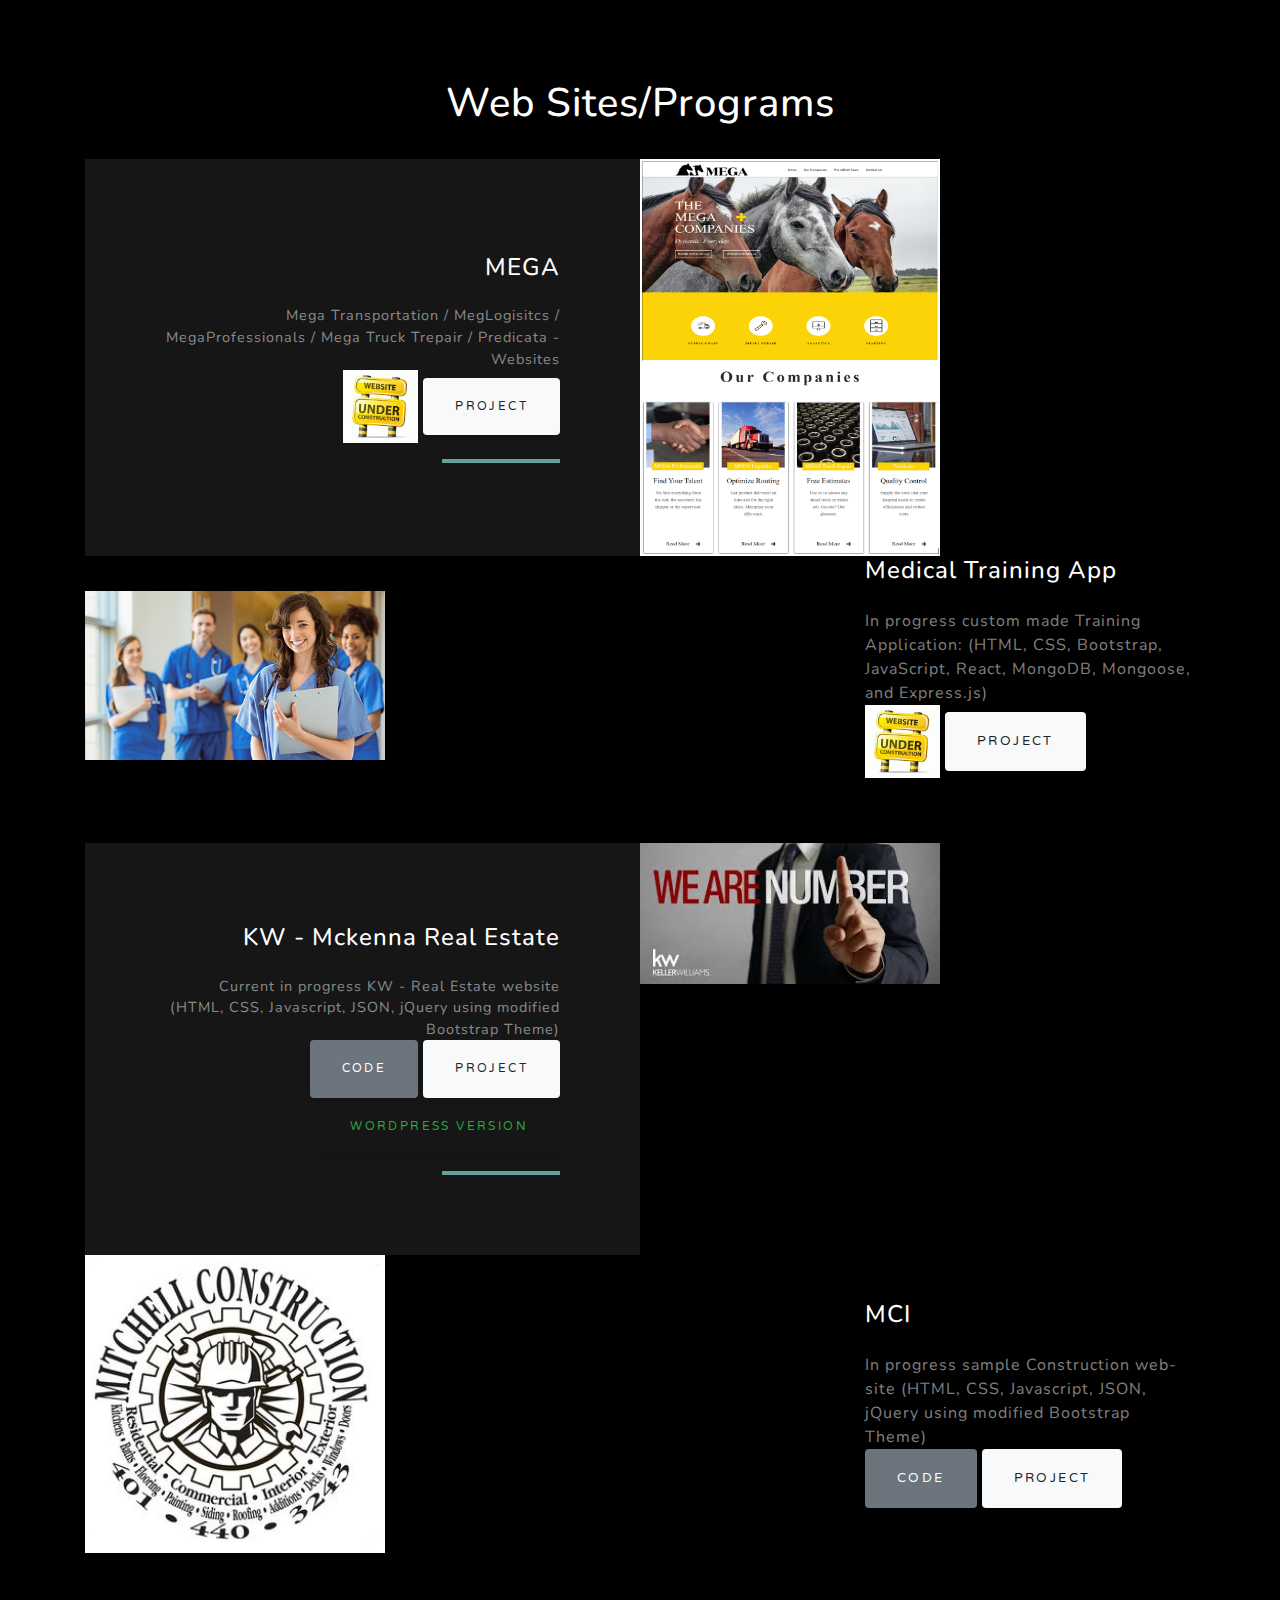
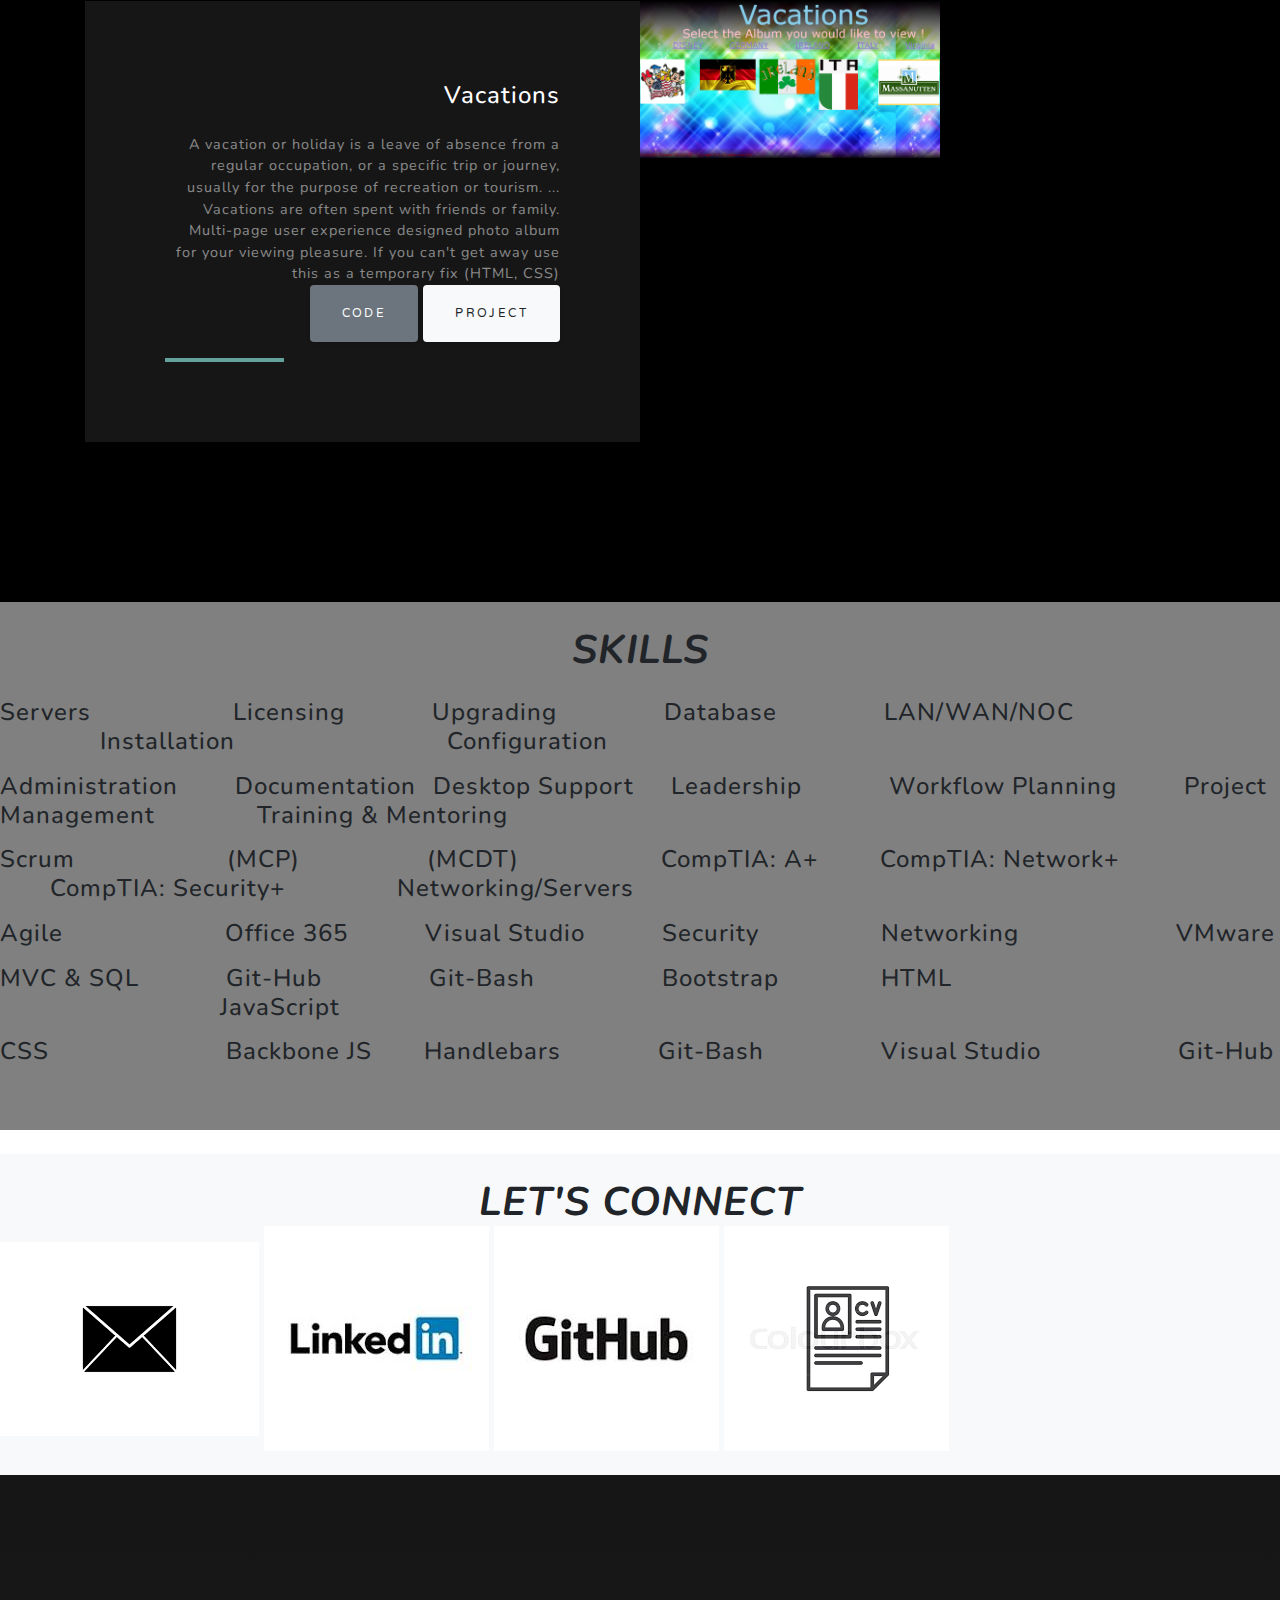
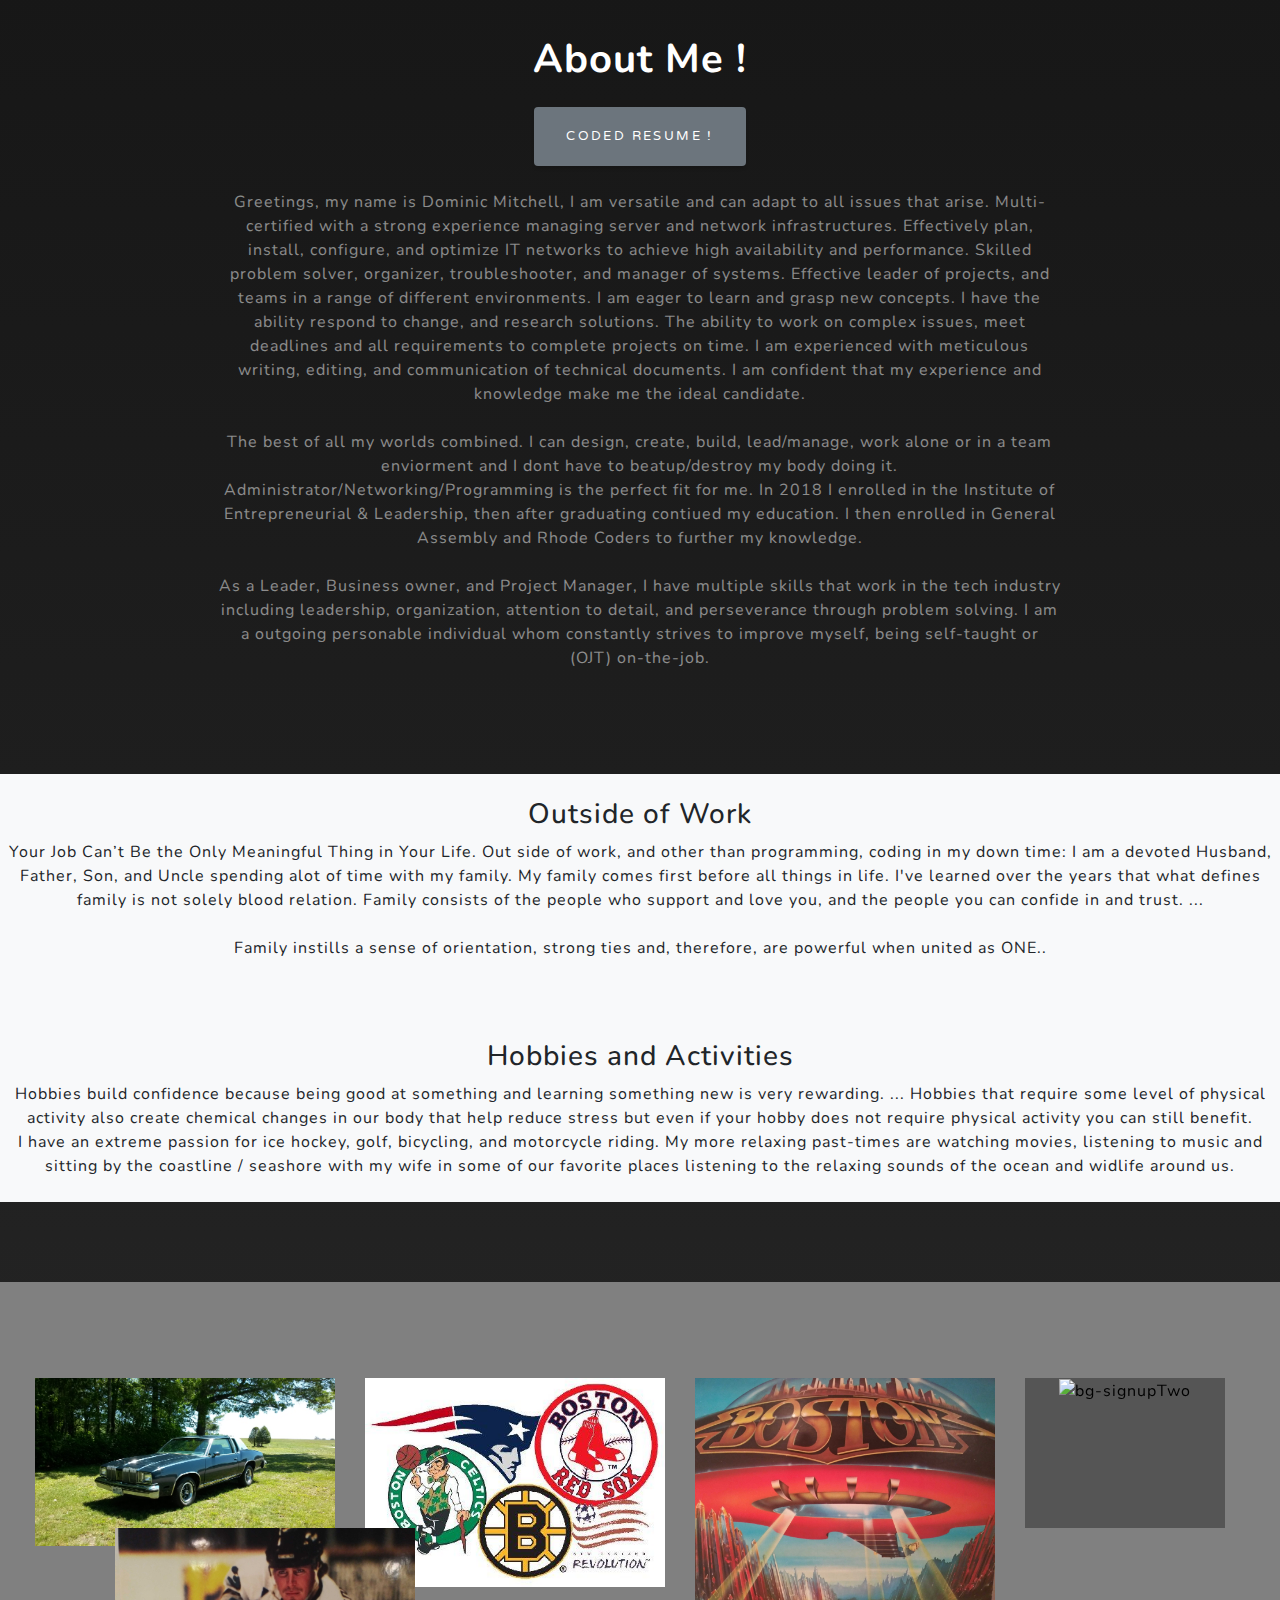
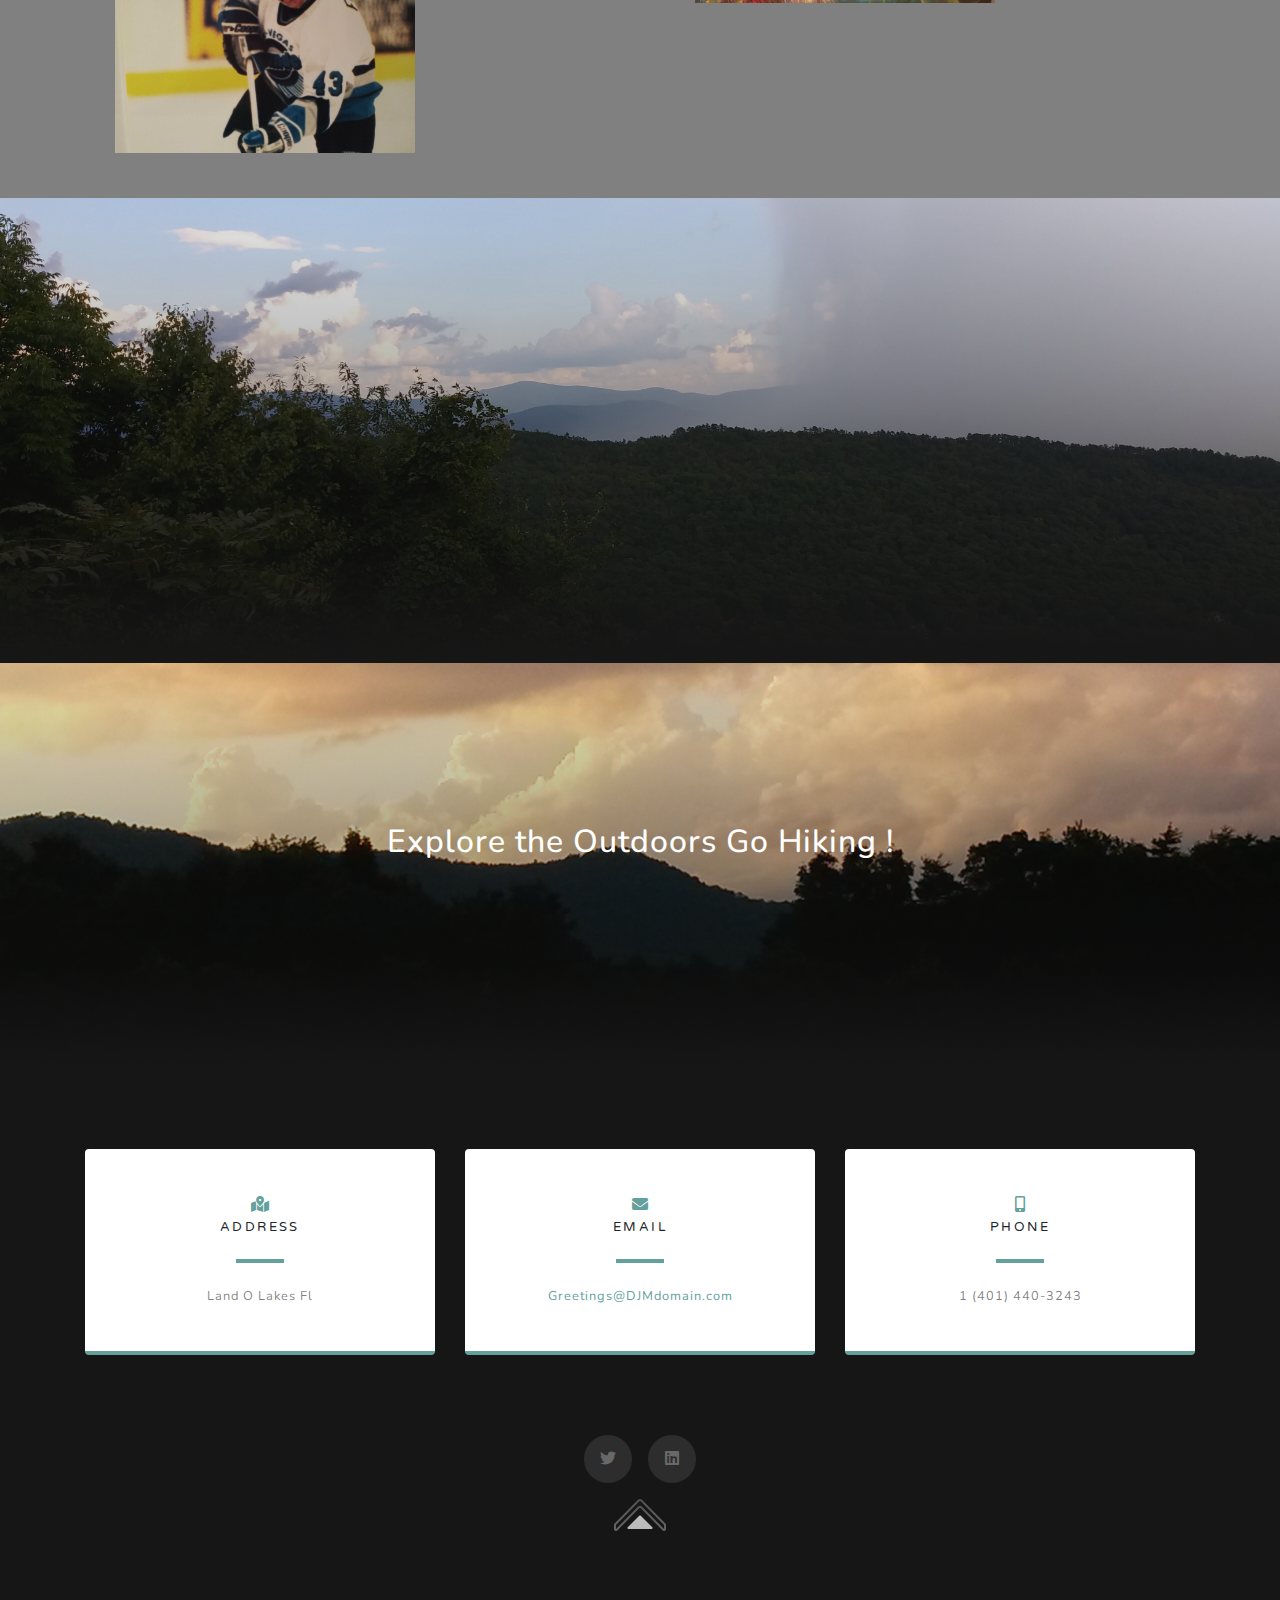
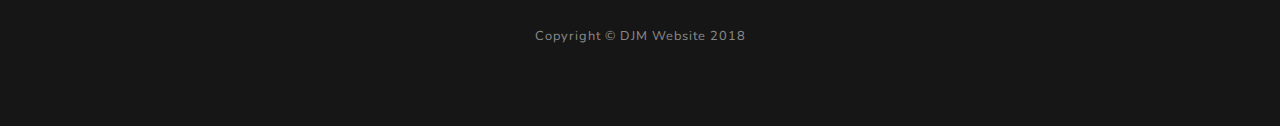
==== commit 5831dfc7: "portfolio projects" ====
--- a/index.html
+++ b/index.html
@@ -826,9 +826,9 @@
               <a href="https://www.linkedin.com/in/dominic-j-mitchell/" target="_blank" class="mx-2">
                 <i class="fab fa-linkedin"></i>
               </a>
-              <a href="https://github.com/DominicJosephMitchell?tab=repositories" target="_blank" class="mx-2">
+              <!-- <a href="https://github.com/DominicJosephMitchell?tab=repositories" target="_blank" class="mx-2">
                 <i class="fab fa-github"></i>
-              </a>
+              </a> -->
             </div>
           </div>
           <div>
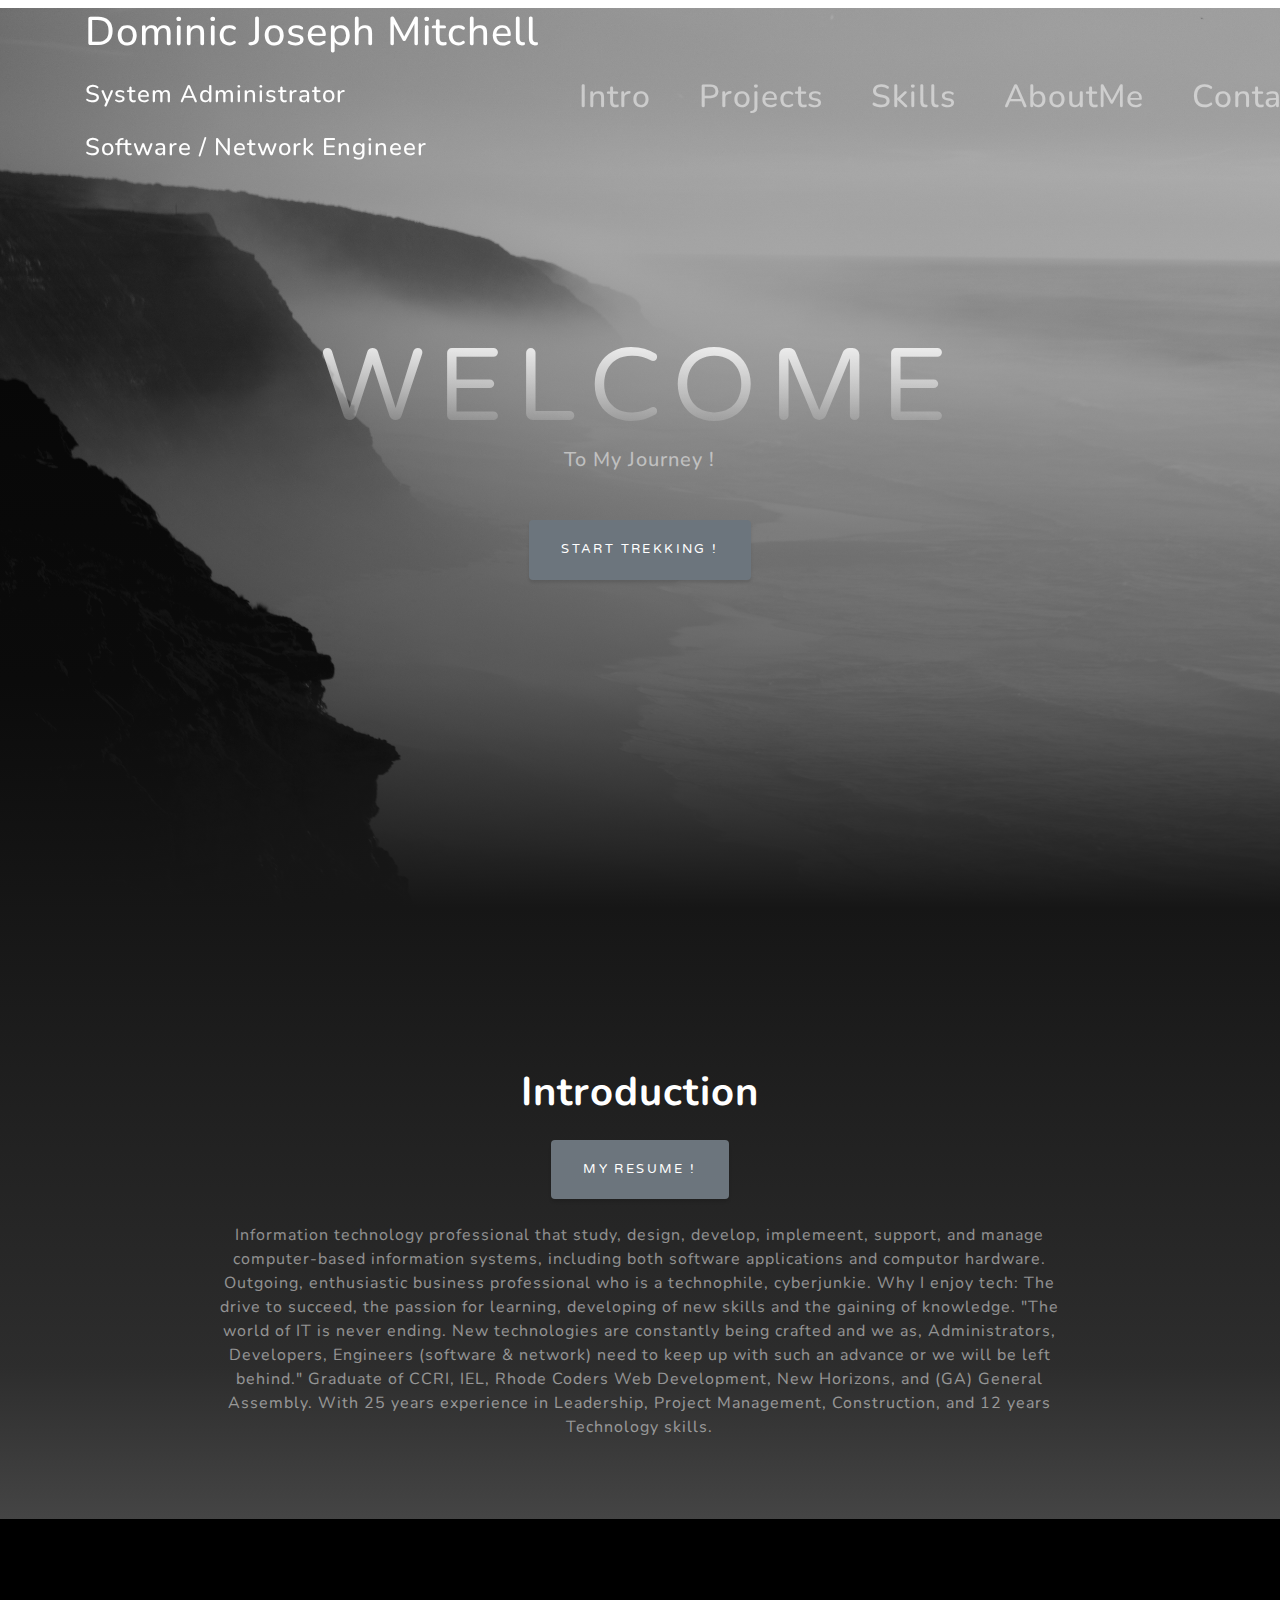
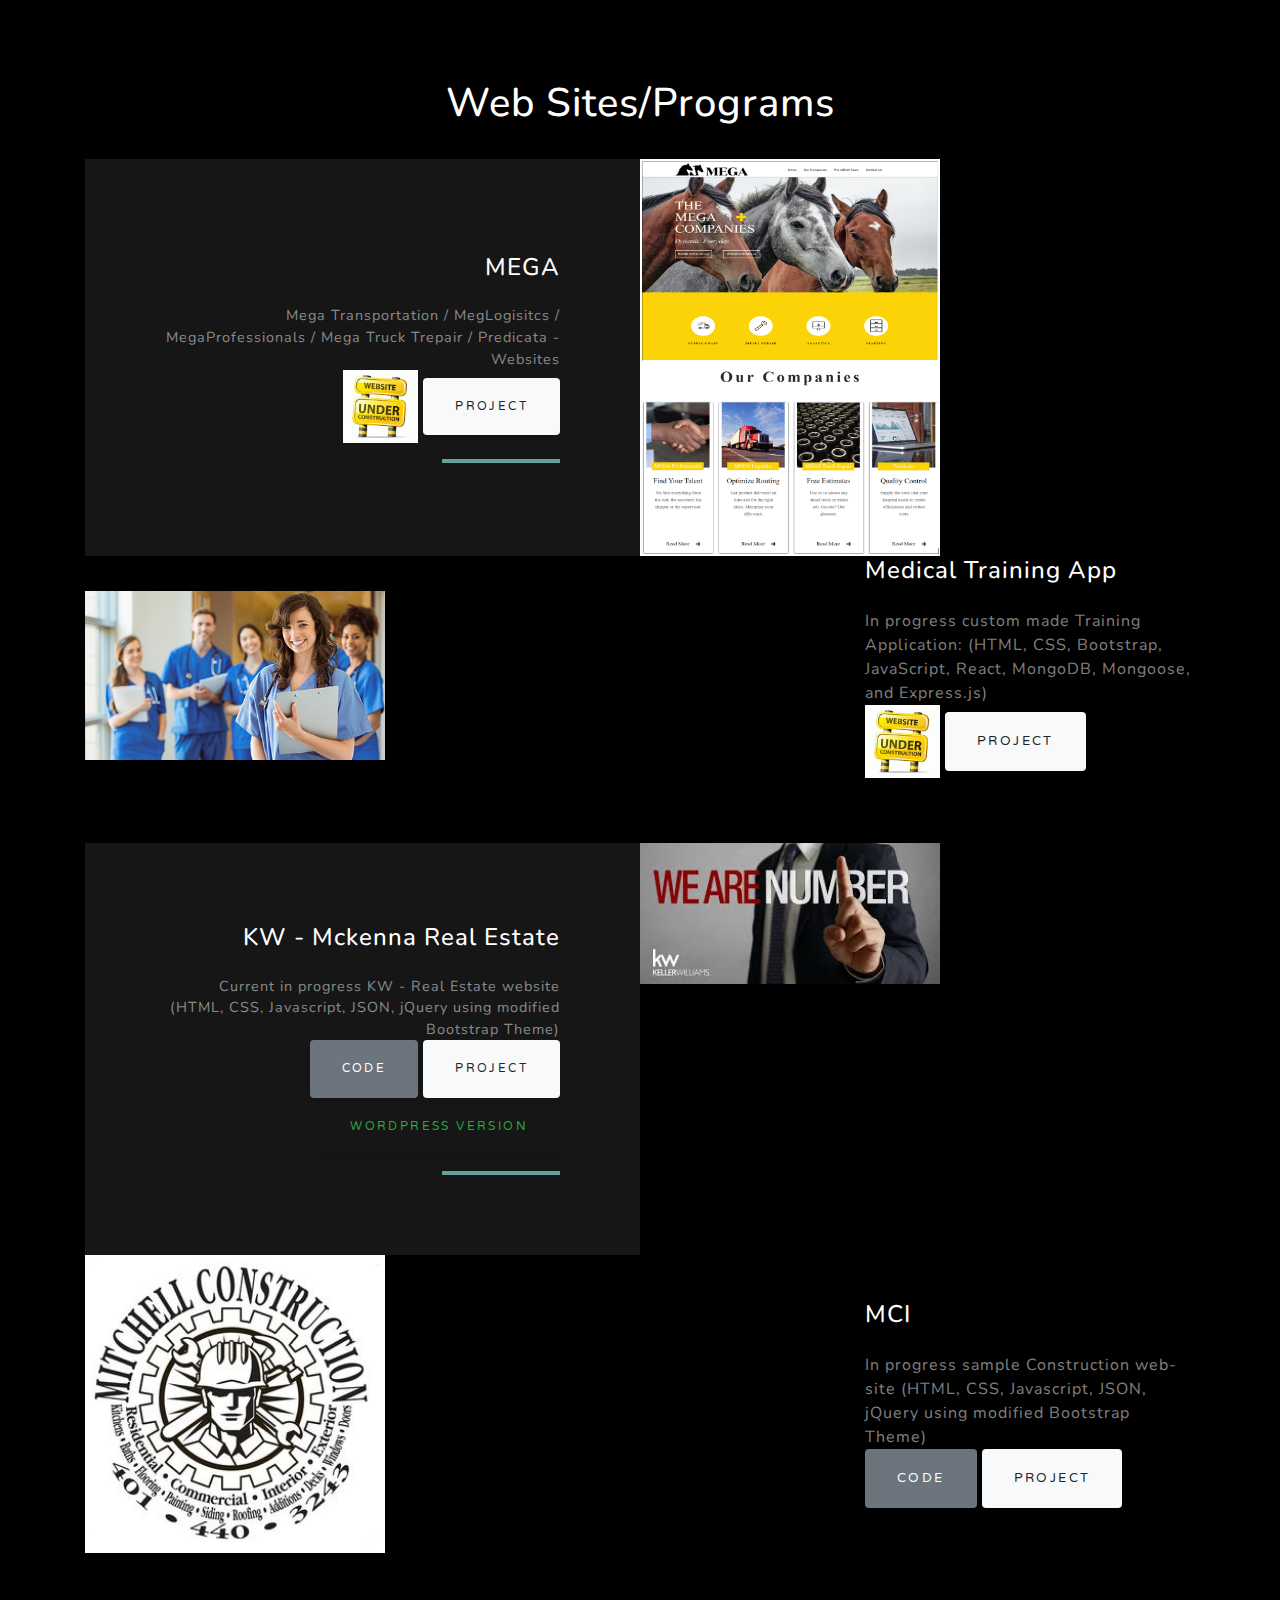
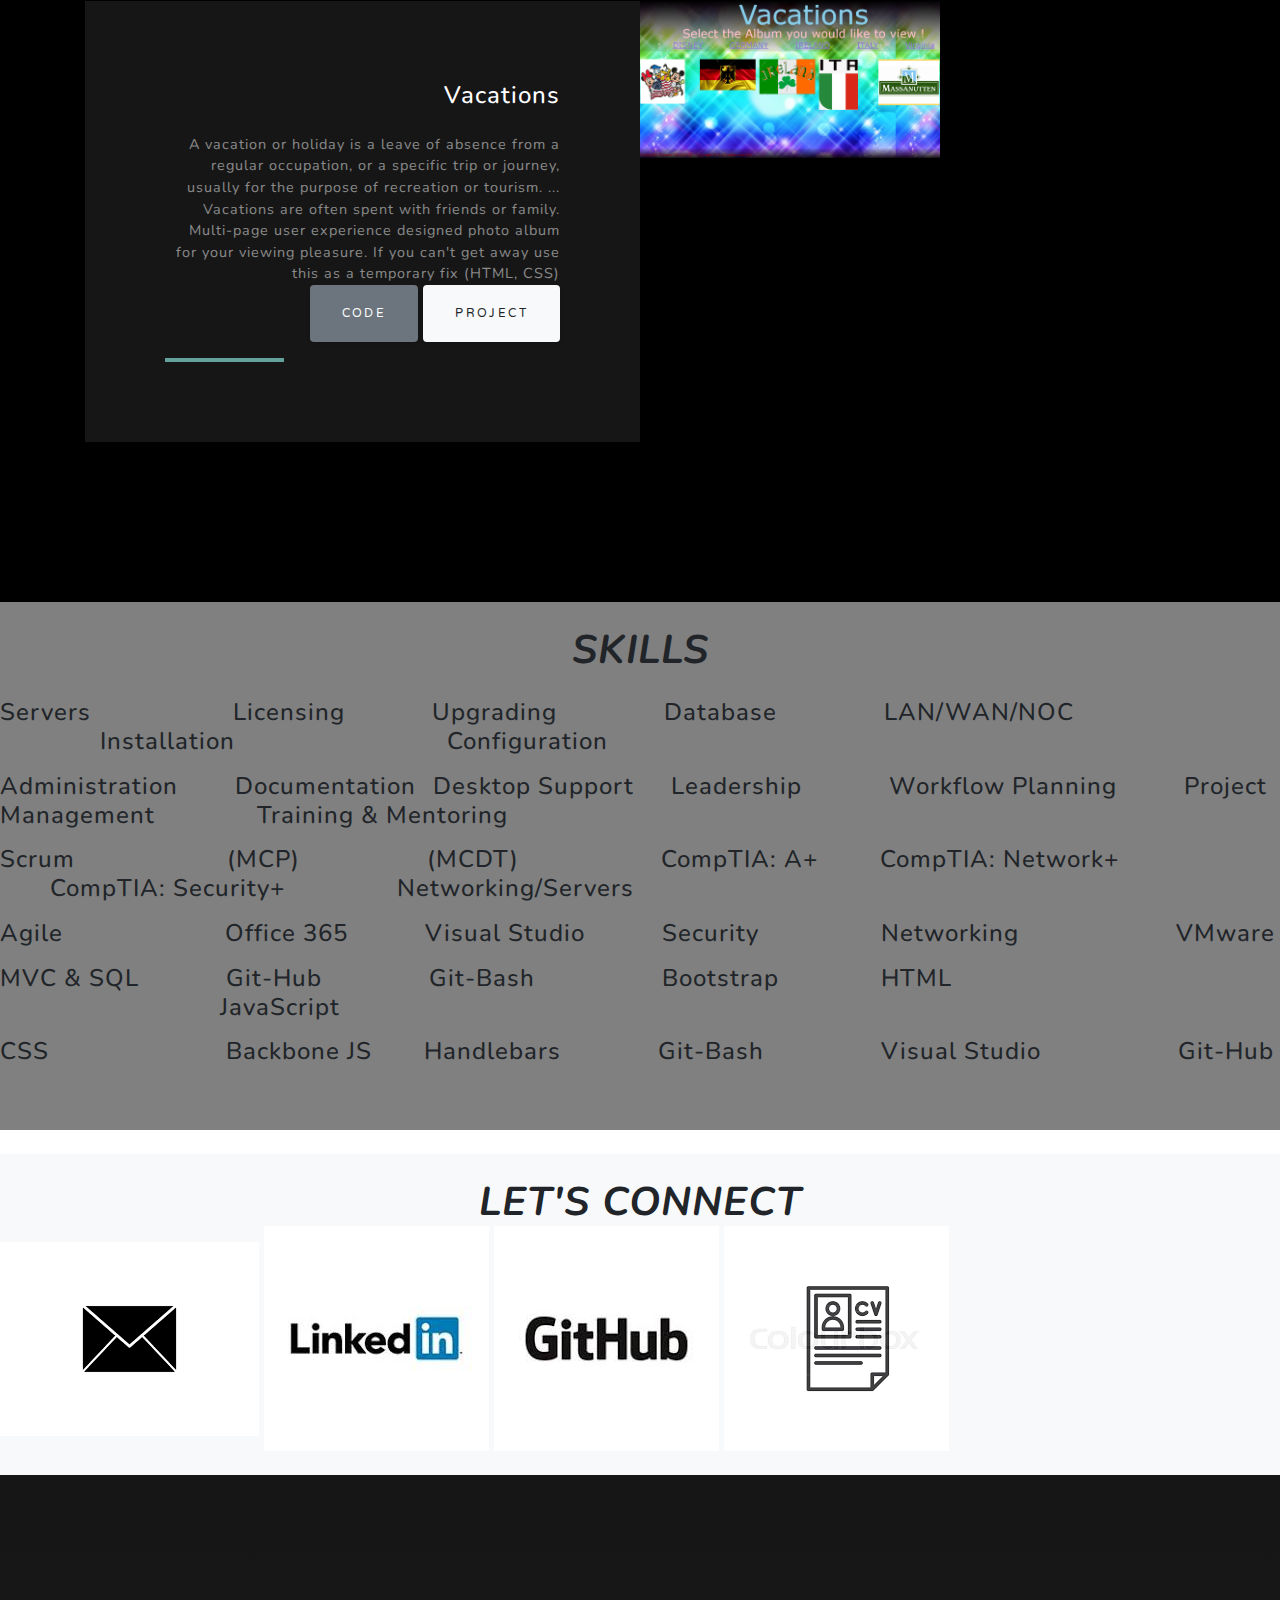
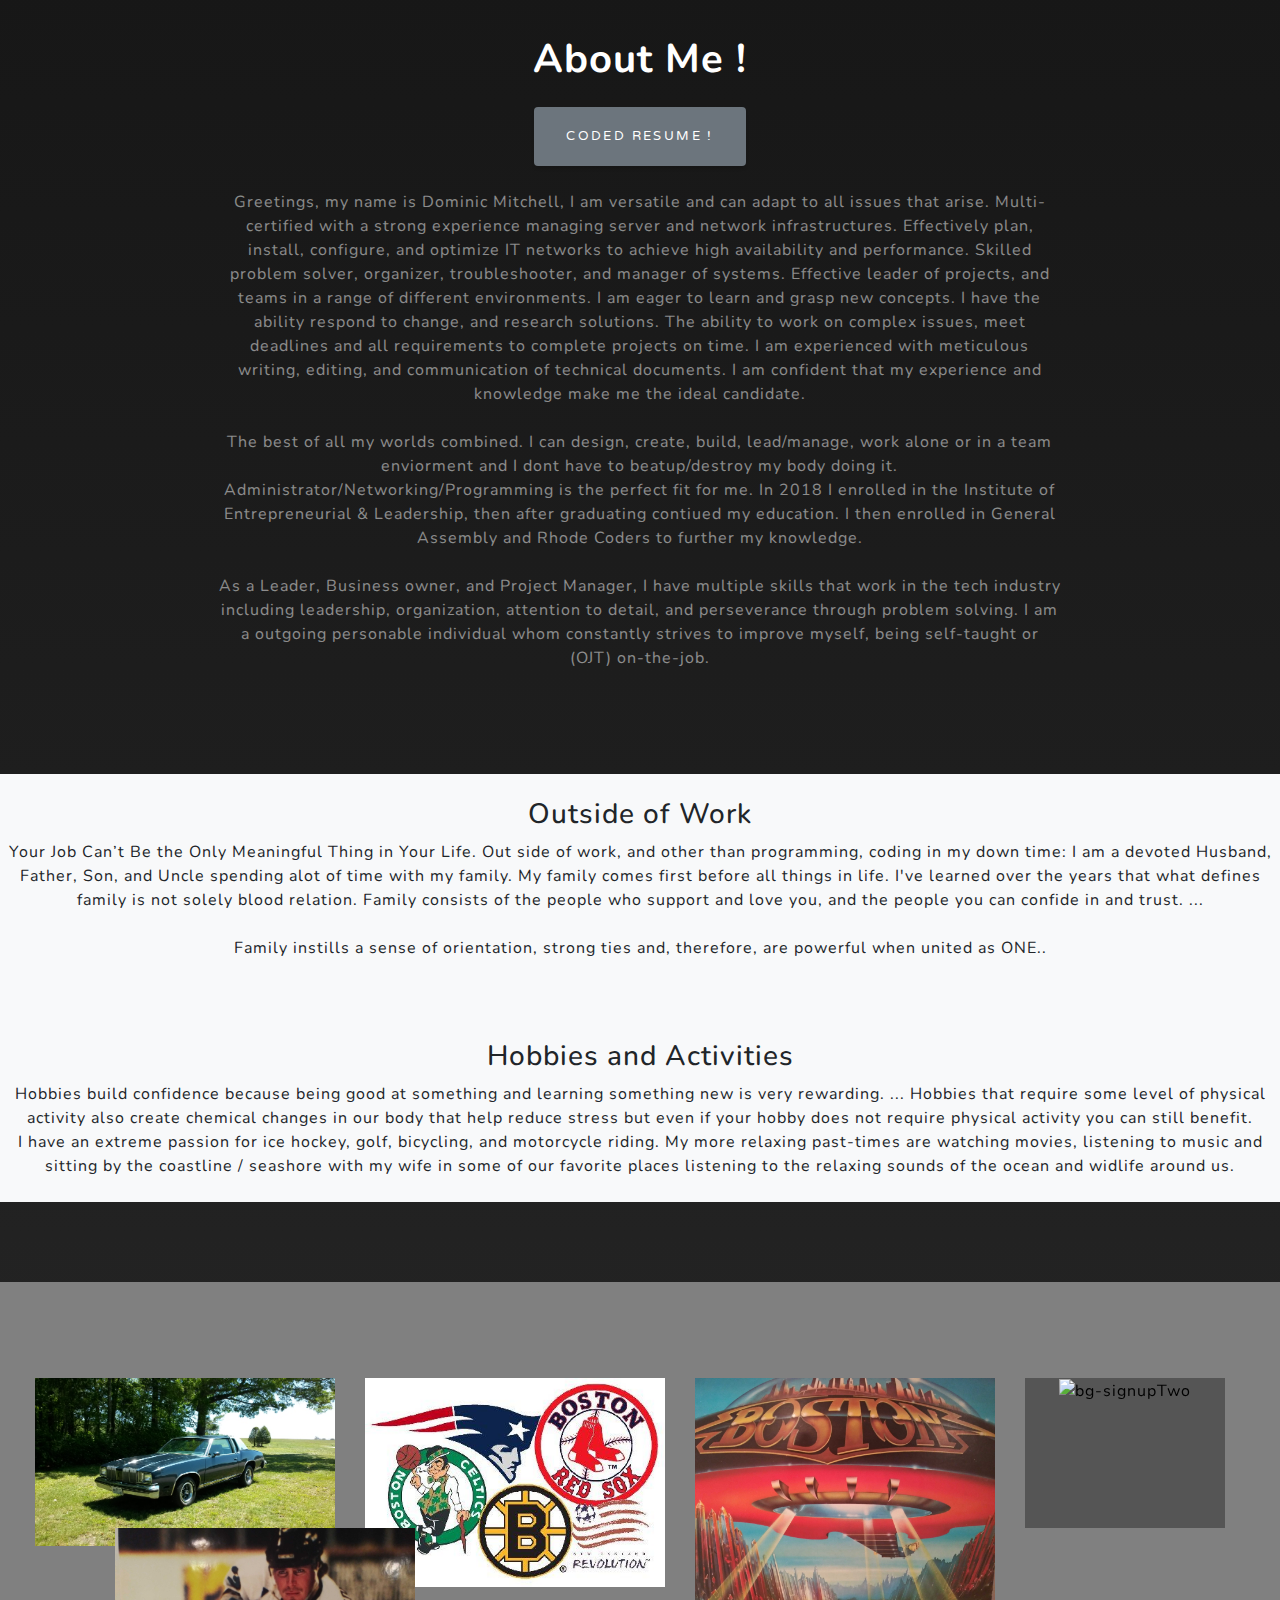
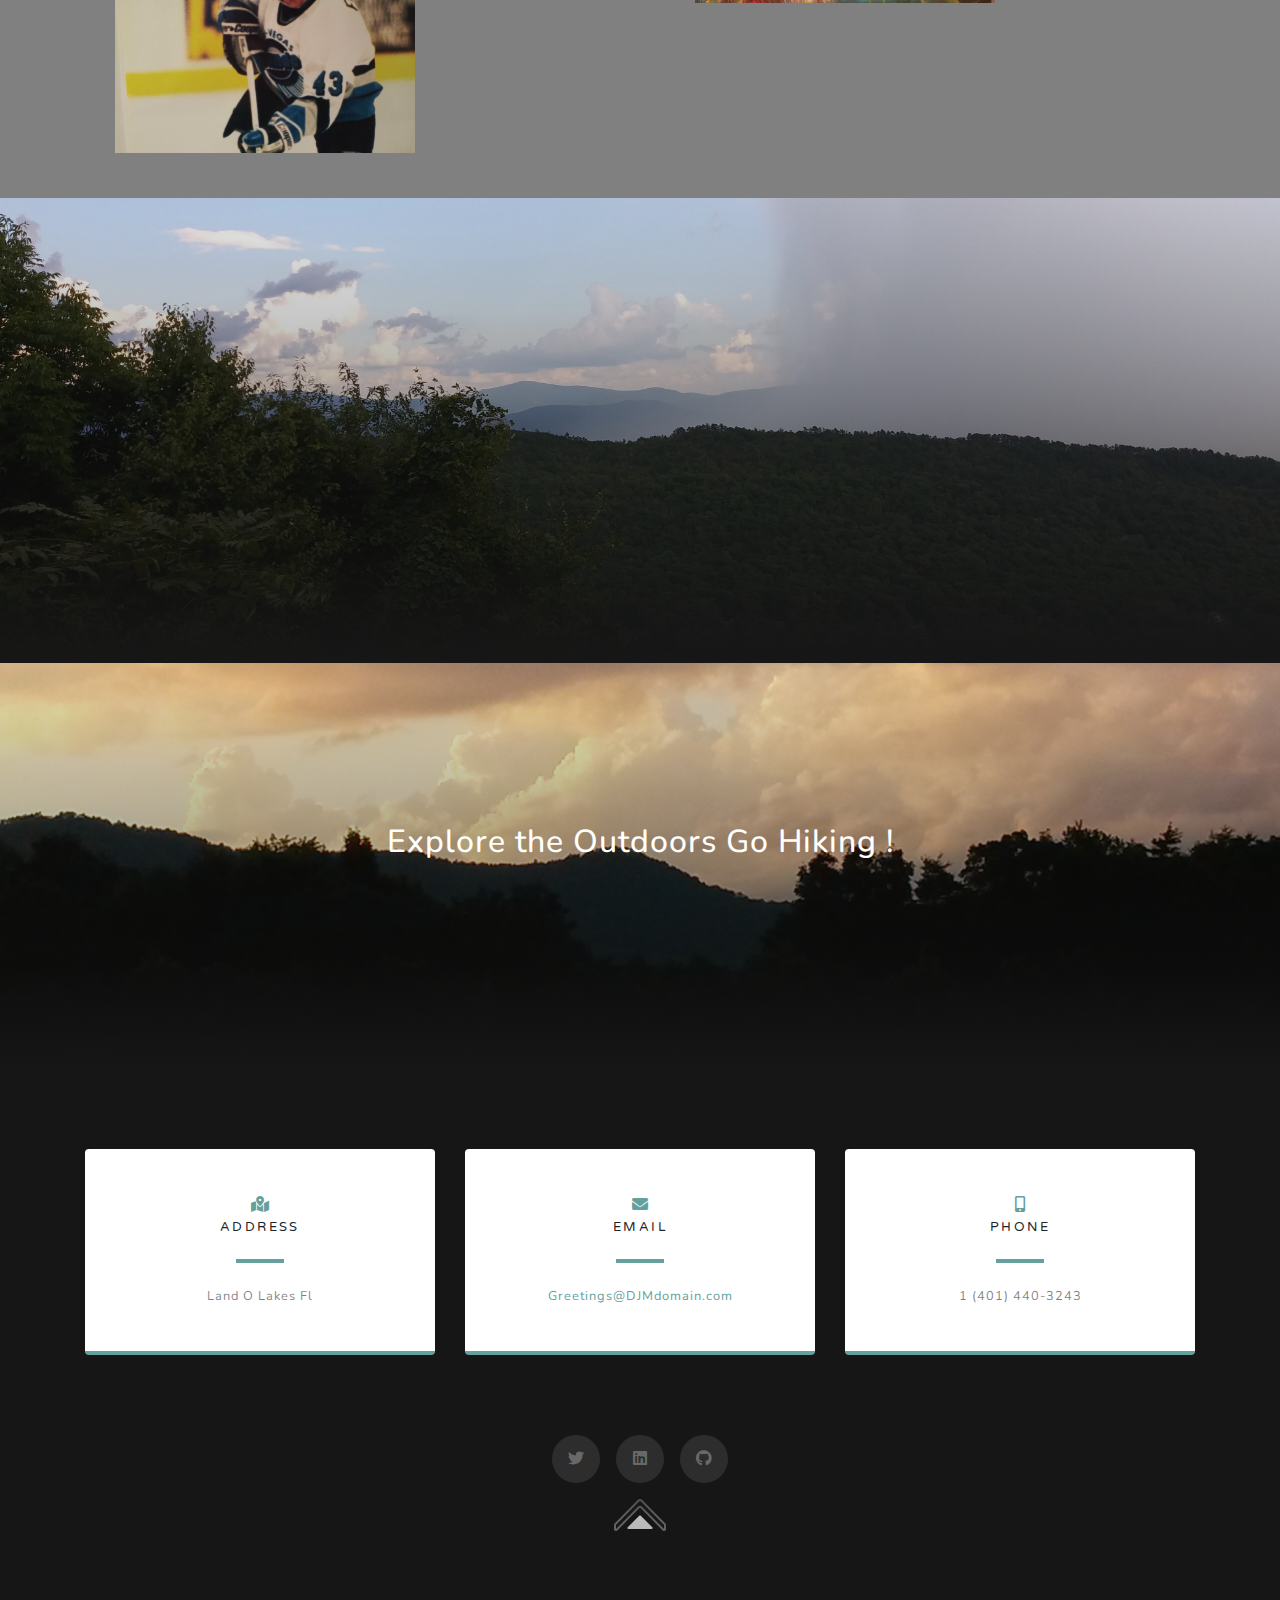
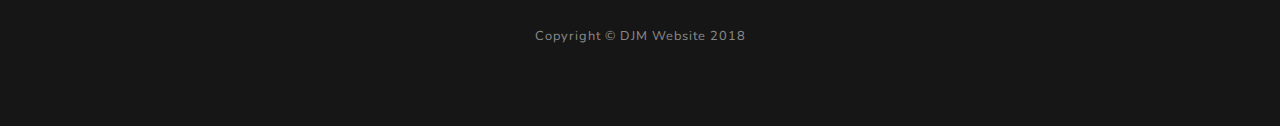
==== commit 3b8ad086: "portfolio projects" ====
--- a/index.html
+++ b/index.html
@@ -520,7 +520,7 @@
           <a href="https://www.linkedin.com/in/dominic-j-mitchell/" target="_blank">
             <img alt="https://www.linkedin.com/in/dominic-j-mitchell/" src="img/linkedin.jpg"></a>
 
-          <a href="https://github.com/DominicJosephMitchell?tab=repositories" target="_blank">
+          <!-- <a href="https://github.com/DominicJosephMitchell?tab=repositories" target="_blank"> -->
             <img alt="GitHub: https://github.com/DominicJosephMitchell?tab=repositories" src="img/github.jpg"></a>
 
           <!-- <a href="https://twitter.com/DominicJosephM1" target="_blank">
@@ -826,9 +826,9 @@
               <a href="https://www.linkedin.com/in/dominic-j-mitchell/" target="_blank" class="mx-2">
                 <i class="fab fa-linkedin"></i>
               </a>
-              <!-- <a href="https://github.com/DominicJosephMitchell?tab=repositories" target="_blank" class="mx-2">
+              <a href="https://github.com/DominicJosephMitchell?tab=repositories" target="_blank" class="mx-2">
                 <i class="fab fa-github"></i>
-              </a> -->
+              </a>
             </div>
           </div>
           <div>
